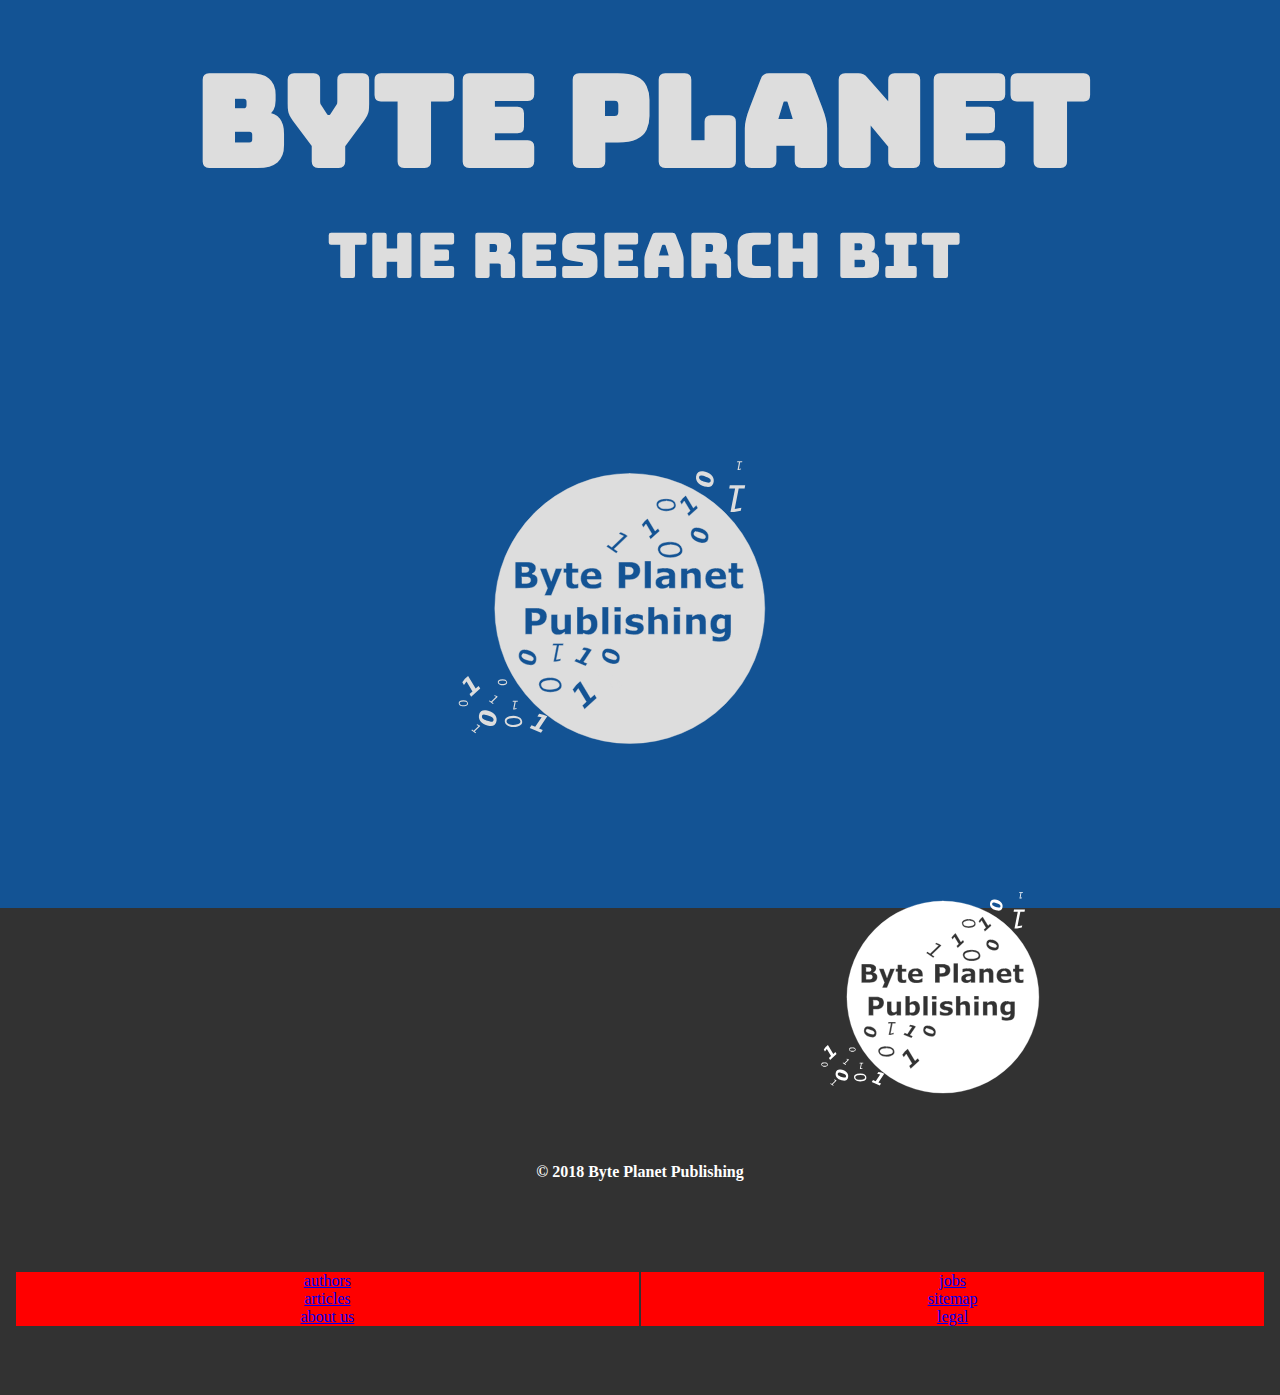
==== index.html @ 70d79924 "update to global site items" ====
<!DOCTYPE html>
<html lang="en-GB" dir="ltr">

<head>

  <meta charset="utf-8">
  <meta name="viewport" content="width=device-width, initial-scale=1">

  <!-- Meta SEO -->
  <meta name="author" content="Oliver Mark Harris">
  <meta name="description" content="[Assignment] Our mission is to produce reliable, trustworthy and informative articles about computer systems and security events. To inform our readers, and to improve internet security as a whole.">
  <meta name="robots" content="none">
  <!-- NOTE: name="robots" content="none" is only set to stop search crawlers from indexing the page, this is because it is apart of my assignment work, making it not appear in search results so it cannot be plagerised. On an actual website this would be set to index or not referenced -->
  <meta name="keywords" content="technology, news, assignment, computer science, computer security, byte planet">

  <!-- Favicon Compatability -->
  <!-- <link rel="shortcut icon" href="icon/favicon.ico">
	<link rel="icon" sizes="16x16 32x32 64x64" href="icon/favicon.ico">
	<link rel="icon" type="image/png" sizes="196x196" href="icon/favicon-192.png">
	<link rel="icon" type="image/png" sizes="160x160" href="icon/favicon-160.png">
	<link rel="icon" type="image/png" sizes="96x96" href="icon/favicon-96.png">
	<link rel="icon" type="image/png" sizes="64x64" href="icon/favicon-64.png">
	<link rel="icon" type="image/png" sizes="32x32" href="icon/favicon-32.png">
	<link rel="icon" type="image/png" sizes="16x16" href="icon/favicon-16.png">
	<link rel="apple-touch-icon" href="icon/favicon-57.png">
	<link rel="apple-touch-icon" sizes="114x114" href="icon/favicon-114.png">
	<link rel="apple-touch-icon" sizes="72x72" href="icon/favicon-72.png">
	<link rel="apple-touch-icon" sizes="144x144" href="icon/favicon-144.png">
	<link rel="apple-touch-icon" sizes="60x60" href="icon/favicon-60.png">
	<link rel="apple-touch-icon" sizes="120x120" href="icon/favicon-120.png">
	<link rel="apple-touch-icon" sizes="76x76" href="icon/favicon-76.png">
	<link rel="apple-touch-icon" sizes="152x152" href="icon/favicon-152.png">
	<link rel="apple-touch-icon" sizes="180x180" href="icon/favicon-180.png">
	<meta name="msapplication-TileColor" content="#FFFFFF">
	<meta name="msapplication-TileImage" content="icon/favicon-144.png">
	<meta name="msapplication-config" content="icon/browserconfig.xml"> -->
  <link rel="shortcut icon" href="icon/icon.png">

  <!-- Page Data -->
  <title>Byte Planet</title>

  <!-- Stylesheets --> <!-- DEBUG: concat into main.css -->
  <!-- <link rel="stylesheet" href="css/main.css"> -->
  <link rel="stylesheet" href="dev/css/default.css">
  <link rel="stylesheet" href="dev/css/noscript.css">
  <link rel="stylesheet" href="dev/css/header.css">
  <link rel="stylesheet" href="dev/css/footer.css">
  <link rel="stylesheet" href="dev/css/wrapper.css">
  <link rel="stylesheet" href="dev/css/splash.css">
  <link rel="stylesheet" href="dev/css/end.css">

  <!-- Javascript -->
  <script src="js/main.js" charset="utf-8"></script>

</head>

<body>
  <header class="header splash" id="hd">

    <span class="txt">
      <h1>Byte Planet</h1>
      <p>the research bit</p>
    </span>

    <!-- Header Logo -->
    <img class="icon" src="icon/iconLight.svg" alt="logo">

    <!-- Navigation Menu -->
    <nav class="navigation hidden" id="menu">
      <ul>
        <li class="navicon hidden" id="navicon"><a href="#">&#8801;</a></li>
        <li class="active"><a href="#">Home</a></li>
        <li><a href="reviews.html">Reviews</a></li>
        <li><a href="glossary.html">Glossary</a></li>
        <li><a href="jobs.html">Jobs</a></li>
        <li><a href="tutorials.html">Tutorials</a></li>
      </ul>
    </nav>

  </header>

  <noscript>
    <details class="noJS info" open>
      <summary>Javascript Disabled: Click Here</summary>
      <!-- when Javascript is disabled, show recommendation to enable it -->
      <span>
        <h3>Javascript Disabled</h3>
        <p>This website uses Javascript for some of its design functionality. It is recommended to leave it enabled, to have a better navigation experience.</p>
        <p>This can be done by either disabling the extension, or within your browsers setting page.</p>
        <p>Close by clicking on "Javascript Disabled" on the bottom-right on the window.</p>
      </span>
    </details>

    <!-- information for screen readers -->
    <b class="hidden">Navigation backup for when javascript is disabled.</b>

    <nav class="noJS navigation">
      <details>
        <summary>&#8801;</summary>
        <!-- when Javascript is disabled,
        default to 2nd navigation design, under/out-off header -->
        <ul>
          <li class="active"><a href="#">Home</a></li>
          <li><a href="reviews.html">Reviews</a></li>
          <li><a href="glossary.html">Glossary</a></li>
          <li><a href="jobs.html">Jobs</a></li>
          <li><a href="tutorials.html">Tutorials</a></li>
        </ul>
      </details>
    </nav>
  </noscript>

  <section class="wrapper">

    <main class="main">

      <article
        class="article"
        id="article"
        data-title="test">
        Lorem ipsum dolor sit amet, consectetur adipisicing elit, sed do eiusmod tempor incididunt ut labore et dolore magna aliqua. Ut enim ad minim veniam, quis nostrud exercitation ullamco laboris nisi ut aliquip ex ea commodo consequat. Duis aute irure dolor in reprehenderit in voluptate velit esse cillum dolore eu fugiat nulla pariatur. Excepteur sint occaecat cupidatat non proident, sunt in culpa qui officia deserunt mollit anim id est laborum.Lorem ipsum dolor sit amet, consectetur adipisicing elit, sed do eiusmod tempor incididunt ut labore et dolore magna aliqua. Ut enim ad minim veniam, quis nostrud exercitation ullamco laboris nisi ut aliquip ex ea commodo consequat. Duis aute irure dolor in reprehenderit in voluptate velit esse cillum dolore eu fugiat nulla pariatur. Excepteur sint occaecat cupidatat non proident, sunt in culpa qui officia deserunt mollit anim id est laborum.Lorem ipsum dolor sit amet, consectetur adipisicing elit, sed do eiusmod tempor incididunt ut labore et dolore magna aliqua. Ut enim ad minim veniam, quis nostrud exercitation ullamco laboris nisi ut aliquip ex ea commodo consequat. Duis aute irure dolor in reprehenderit in voluptate velit esse cillum dolore eu fugiat nulla pariatur. Excepteur sint occaecat cupidatat non proident, sunt in culpa qui officia deserunt mollit anim id est laborum.Lorem ipsum dolor sit amet, consectetur adipisicing elit, sed do eiusmod tempor incididunt ut labore et dolore magna aliqua. Ut enim ad minim veniam, quis nostrud exercitation ullamco laboris nisi ut aliquip ex ea commodo consequat. Duis aute irure dolor in reprehenderit in voluptate velit esse cillum dolore eu fugiat nulla pariatur. Excepteur sint occaecat cupidatat non proident, sunt in culpa qui officia deserunt mollit anim id est laborum.  Lorem ipsum dolor sit amet, consectetur adipisicing elit, sed do eiusmod tempor incididunt ut labore et dolore magna aliqua. Ut enim ad minim veniam, quis nostrud exercitation ullamco laboris nisi ut aliquip ex ea commodo consequat. Duis aute irure dolor in reprehenderit in voluptate velit esse cillum dolore eu fugiat nulla pariatur. Excepteur sint occaecat cupidatat non proident, sunt in culpa qui officia deserunt mollit anim id est laborum.Lorem ipsum dolor sit amet, consectetur adipisicing elit, sed do eiusmod tempor incididunt ut labore et dolore magna aliqua. Ut enim ad minim veniam, quis nostrud exercitation ullamco laboris nisi ut aliquip ex ea commodo consequat. Duis aute irure dolor in reprehenderit in voluptate velit esse cillum dolore eu fugiat nulla pariatur. Excepteur sint occaecat cupidatat non proident, sunt in culpa qui officia deserunt mollit anim id est laborum.Lorem ipsum dolor sit amet, consectetur adipisicing elit, sed do eiusmod tempor incididunt ut labore et dolore magna aliqua. Ut enim ad minim veniam, quis nostrud exercitation ullamco laboris nisi ut aliquip ex ea commodo consequat. Duis aute irure dolor in reprehenderit in voluptate velit esse cillum dolore eu fugiat nulla pariatur. Excepteur sint occaecat cupidatat non proident, sunt in culpa qui officia deserunt mollit anim id est laborum.Lorem ipsum dolor sit amet, consectetur adipisicing elit, sed do eiusmod tempor incididunt ut labore et dolore magna aliqua. Ut enim ad minim veniam, quis nostrud exercitation ullamco laboris nisi ut aliquip ex ea commodo consequat. Duis aute irure dolor in reprehenderit in voluptate velit esse cillum dolore eu fugiat nulla pariatur. Excepteur sint occaecat cupidatat non proident, sunt in culpa qui officia deserunt mollit anim id est laborum.Lorem ipsum dolor sit amet, consectetur adipisicing elit, sed do eiusmod tempor incididunt ut labore et dolore magna aliqua. Ut enim ad minim veniam, quis nostrud exercitation ullamco laboris nisi ut aliquip ex ea commodo consequat. Duis aute irure dolor in reprehenderit in voluptate velit esse cillum dolore eu fugiat nulla pariatur. Excepteur sint occaecat cupidatat non proident, sunt in culpa qui officia deserunt mollit anim id est laborum.Lorem ipsum dolor sit amet, consectetur adipisicing elit, sed do eiusmod tempor incididunt ut labore et dolore magna aliqua. Ut enim ad minim veniam, quis nostrud exercitation ullamco laboris nisi ut aliquip ex ea commodo consequat. Duis aute irure dolor in reprehenderit in voluptate velit esse cillum dolore eu fugiat nulla pariatur. Excepteur sint occaecat cupidatat non proident, sunt in culpa qui officia deserunt mollit anim id est laborum.
        <!-- Lorem ipsum dolor sit amet, consectetur adipisicing elit, sed do eiusmod tempor incididunt ut labore et dolore magna aliqua. Ut enim ad minim veniam, quis nostrud exercitation ullamco laboris nisi ut aliquip ex ea commodo consequat. Duis aute irure dolor in reprehenderit in voluptate velit esse cillum dolore eu fugiat nulla pariatur. Excepteur sint occaecat cupidatat non proident, sunt in culpa qui officia deserunt mollit anim id est laborum.Lorem ipsum dolor sit amet, consectetur adipisicing elit, sed do eiusmod tempor incididunt ut labore et dolore magna aliqua. Ut enim ad minim veniam, quis nostrud exercitation ullamco laboris nisi ut aliquip ex ea commodo consequat. Duis aute irure dolor in reprehenderit in voluptate velit esse cillum dolore eu fugiat nulla pariatur. Excepteur sint occaecat cupidatat non proident, sunt in culpa qui officia deserunt mollit anim id est laborum.Lorem ipsum dolor sit amet, consectetur adipisicing elit, sed do eiusmod tempor incididunt ut labore et dolore magna aliqua. Ut enim ad minim veniam, quis nostrud exercitation ullamco laboris nisi ut aliquip ex ea commodo consequat. Duis aute irure dolor in reprehenderit in voluptate velit esse cillum dolore eu fugiat nulla pariatur. Excepteur sint occaecat cupidatat non proident, sunt in culpa qui officia deserunt mollit anim id est laborum.Lorem ipsum dolor sit amet, consectetur adipisicing elit, sed do eiusmod tempor incididunt ut labore et dolore magna aliqua. Ut enim ad minim veniam, quis nostrud exercitation ullamco laboris nisi ut aliquip ex ea commodo consequat. Duis aute irure dolor in reprehenderit in voluptate velit esse cillum dolore eu fugiat nulla pariatur. Excepteur sint occaecat cupidatat non proident, sunt in culpa qui officia deserunt mollit anim id est laborum.  Lorem ipsum dolor sit amet, consectetur adipisicing elit, sed do eiusmod tempor incididunt ut labore et dolore magna aliqua. Ut enim ad minim veniam, quis nostrud exercitation ullamco laboris nisi ut aliquip ex ea commodo consequat. Duis aute irure dolor in reprehenderit in voluptate velit esse cillum dolore eu fugiat nulla pariatur. Excepteur sint occaecat cupidatat non proident, sunt in culpa qui officia deserunt mollit anim id est laborum.Lorem ipsum dolor sit amet, consectetur adipisicing elit, sed do eiusmod tempor incididunt ut labore et dolore magna aliqua. Ut enim ad minim veniam, quis nostrud exercitation ullamco laboris nisi ut aliquip ex ea commodo consequat. Duis aute irure dolor in reprehenderit in voluptate velit esse cillum dolore eu fugiat nulla pariatur. Excepteur sint occaecat cupidatat non proident, sunt in culpa qui officia deserunt mollit anim id est laborum.Lorem ipsum dolor sit amet, consectetur adipisicing elit, sed do eiusmod tempor incididunt ut labore et dolore magna aliqua. Ut enim ad minim veniam, quis nostrud exercitation ullamco laboris nisi ut aliquip ex ea commodo consequat. Duis aute irure dolor in reprehenderit in voluptate velit esse cillum dolore eu fugiat nulla pariatur. Excepteur sint occaecat cupidatat non proident, sunt in culpa qui officia deserunt mollit anim id est laborum.Lorem ipsum dolor sit amet, consectetur adipisicing elit, sed do eiusmod tempor incididunt ut labore et dolore magna aliqua. Ut enim ad minim veniam, quis nostrud exercitation ullamco laboris nisi ut aliquip ex ea commodo consequat. Duis aute irure dolor in reprehenderit in voluptate velit esse cillum dolore eu fugiat nulla pariatur. Excepteur sint occaecat cupidatat non proident, sunt in culpa qui officia deserunt mollit anim id est laborum.Lorem ipsum dolor sit amet, consectetur adipisicing elit, sed do eiusmod tempor incididunt ut labore et dolore magna aliqua. Ut enim ad minim veniam, quis nostrud exercitation ullamco laboris nisi ut aliquip ex ea commodo consequat. Duis aute irure dolor in reprehenderit in voluptate velit esse cillum dolore eu fugiat nulla pariatur. Excepteur sint occaecat cupidatat non proident, sunt in culpa qui officia deserunt mollit anim id est laborum.Lorem ipsum dolor sit amet, consectetur adipisicing elit, sed do eiusmod tempor incididunt ut labore et dolore magna aliqua. Ut enim ad minim veniam, quis nostrud exercitation ullamco laboris nisi ut aliquip ex ea commodo consequat. Duis aute irure dolor in reprehenderit in voluptate velit esse cillum dolore eu fugiat nulla pariatur. Excepteur sint occaecat cupidatat non proident, sunt in culpa qui officia deserunt mollit anim id est laborum. -->

        <!-- Lorem ipsum dolor sit amet, consectetur adipisicing elit, sed do eiusmod tempor incididunt ut labore et dolore magna aliqua. Ut enim ad minim veniam, quis nostrud exercitation ullamco laboris nisi ut aliquip ex ea commodo consequat. Duis aute irure dolor in reprehenderit in voluptate velit esse cillum dolore eu fugiat nulla pariatur. Excepteur sint occaecat cupidatat non proident, sunt in culpa qui officia deserunt mollit anim id est laborum.Lorem ipsum dolor sit amet, consectetur adipisicing elit, sed do eiusmod tempor incididunt ut labore et dolore magna aliqua. Ut enim ad minim veniam, quis nostrud exercitation ullamco laboris nisi ut aliquip ex ea commodo consequat. Duis aute irure dolor in reprehenderit in voluptate velit esse cillum dolore eu fugiat nulla pariatur. Excepteur sint occaecat cupidatat non proident, sunt in culpa qui officia deserunt mollit anim id est laborum.Lorem ipsum dolor sit amet, consectetur adipisicing elit, sed do eiusmod tempor incididunt ut labore et dolore magna aliqua. Ut enim ad minim veniam, quis nostrud exercitation ullamco laboris nisi ut aliquip ex ea commodo consequat. Duis aute irure dolor in reprehenderit in voluptate velit esse cillum dolore eu fugiat nulla pariatur. Excepteur sint occaecat cupidatat non proident, sunt in culpa qui officia deserunt mollit anim id est laborum.Lorem ipsum dolor sit amet, consectetur adipisicing elit, sed do eiusmod tempor incididunt ut labore et dolore magna aliqua. Ut enim ad minim veniam, quis nostrud exercitation ullamco laboris nisi ut aliquip ex ea commodo consequat. Duis aute irure dolor in reprehenderit in voluptate velit esse cillum dolore eu fugiat nulla pariatur. Excepteur sint occaecat cupidatat non proident, sunt in culpa qui officia deserunt mollit anim id est laborum.  Lorem ipsum dolor sit amet, consectetur adipisicing elit, sed do eiusmod tempor incididunt ut labore et dolore magna aliqua. Ut enim ad minim veniam, quis nostrud exercitation ullamco laboris nisi ut aliquip ex ea commodo consequat. Duis aute irure dolor in reprehenderit in voluptate velit esse cillum dolore eu fugiat nulla pariatur. Excepteur sint occaecat cupidatat non proident, sunt in culpa qui officia deserunt mollit anim id est laborum.Lorem ipsum dolor sit amet, consectetur adipisicing elit, sed do eiusmod tempor incididunt ut labore et dolore magna aliqua. Ut enim ad minim veniam, quis nostrud exercitation ullamco laboris nisi ut aliquip ex ea commodo consequat. Duis aute irure dolor in reprehenderit in voluptate velit esse cillum dolore eu fugiat nulla pariatur. Excepteur sint occaecat cupidatat non proident, sunt in culpa qui officia deserunt mollit anim id est laborum.Lorem ipsum dolor sit amet, consectetur adipisicing elit, sed do eiusmod tempor incididunt ut labore et dolore magna aliqua. Ut enim ad minim veniam, quis nostrud exercitation ullamco laboris nisi ut aliquip ex ea commodo consequat. Duis aute irure dolor in reprehenderit in voluptate velit esse cillum dolore eu fugiat nulla pariatur. Excepteur sint occaecat cupidatat non proident, sunt in culpa qui officia deserunt mollit anim id est laborum.Lorem ipsum dolor sit amet, consectetur adipisicing elit, sed do eiusmod tempor incididunt ut labore et dolore magna aliqua. Ut enim ad minim veniam, quis nostrud exercitation ullamco laboris nisi ut aliquip ex ea commodo consequat. Duis aute irure dolor in reprehenderit in voluptate velit esse cillum dolore eu fugiat nulla pariatur. Excepteur sint occaecat cupidatat non proident, sunt in culpa qui officia deserunt mollit anim id est laborum.Lorem ipsum dolor sit amet, consectetur adipisicing elit, sed do eiusmod tempor incididunt ut labore et dolore magna aliqua. Ut enim ad minim veniam, quis nostrud exercitation ullamco laboris nisi ut aliquip ex ea commodo consequat. Duis aute irure dolor in reprehenderit in voluptate velit esse cillum dolore eu fugiat nulla pariatur. Excepteur sint occaecat cupidatat non proident, sunt in culpa qui officia deserunt mollit anim id est laborum.Lorem ipsum dolor sit amet, consectetur adipisicing elit, sed do eiusmod tempor incididunt ut labore et dolore magna aliqua. Ut enim ad minim veniam, quis nostrud exercitation ullamco laboris nisi ut aliquip ex ea commodo consequat. Duis aute irure dolor in reprehenderit in voluptate velit esse cillum dolore eu fugiat nulla pariatur. Excepteur sint occaecat cupidatat non proident, sunt in culpa qui officia deserunt mollit anim id est laborum. -->

        <!-- Lorem ipsum dolor sit amet, consectetur adipisicing elit, sed do eiusmod tempor incididunt ut labore et dolore magna aliqua. Ut enim ad minim veniam, quis nostrud exercitation ullamco laboris nisi ut aliquip ex ea commodo consequat. Duis aute irure dolor in reprehenderit in voluptate velit esse cillum dolore eu fugiat nulla pariatur. Excepteur sint occaecat cupidatat non proident, sunt in culpa qui officia deserunt mollit anim id est laborum.Lorem ipsum dolor sit amet, consectetur adipisicing elit, sed do eiusmod tempor incididunt ut labore et dolore magna aliqua. Ut enim ad minim veniam, quis nostrud exercitation ullamco laboris nisi ut aliquip ex ea commodo consequat. Duis aute irure dolor in reprehenderit in voluptate velit esse cillum dolore eu fugiat nulla pariatur. Excepteur sint occaecat cupidatat non proident, sunt in culpa qui officia deserunt mollit anim id est laborum.Lorem ipsum dolor sit amet, consectetur adipisicing elit, sed do eiusmod tempor incididunt ut labore et dolore magna aliqua. Ut enim ad minim veniam, quis nostrud exercitation ullamco laboris nisi ut aliquip ex ea commodo consequat. Duis aute irure dolor in reprehenderit in voluptate velit esse cillum dolore eu fugiat nulla pariatur. Excepteur sint occaecat cupidatat non proident, sunt in culpa qui officia deserunt mollit anim id est laborum.Lorem ipsum dolor sit amet, consectetur adipisicing elit, sed do eiusmod tempor incididunt ut labore et dolore magna aliqua. Ut enim ad minim veniam, quis nostrud exercitation ullamco laboris nisi ut aliquip ex ea commodo consequat. Duis aute irure dolor in reprehenderit in voluptate velit esse cillum dolore eu fugiat nulla pariatur. Excepteur sint occaecat cupidatat non proident, sunt in culpa qui officia deserunt mollit anim id est laborum.  Lorem ipsum dolor sit amet, consectetur adipisicing elit, sed do eiusmod tempor incididunt ut labore et dolore magna aliqua. Ut enim ad minim veniam, quis nostrud exercitation ullamco laboris nisi ut aliquip ex ea commodo consequat. Duis aute irure dolor in reprehenderit in voluptate velit esse cillum dolore eu fugiat nulla pariatur. Excepteur sint occaecat cupidatat non proident, sunt in culpa qui officia deserunt mollit anim id est laborum.Lorem ipsum dolor sit amet, consectetur adipisicing elit, sed do eiusmod tempor incididunt ut labore et dolore magna aliqua. Ut enim ad minim veniam, quis nostrud exercitation ullamco laboris nisi ut aliquip ex ea commodo consequat. Duis aute irure dolor in reprehenderit in voluptate velit esse cillum dolore eu fugiat nulla pariatur. Excepteur sint occaecat cupidatat non proident, sunt in culpa qui officia deserunt mollit anim id est laborum.Lorem ipsum dolor sit amet, consectetur adipisicing elit, sed do eiusmod tempor incididunt ut labore et dolore magna aliqua. Ut enim ad minim veniam, quis nostrud exercitation ullamco laboris nisi ut aliquip ex ea commodo consequat. Duis aute irure dolor in reprehenderit in voluptate velit esse cillum dolore eu fugiat nulla pariatur. Excepteur sint occaecat cupidatat non proident, sunt in culpa qui officia deserunt mollit anim id est laborum.Lorem ipsum dolor sit amet, consectetur adipisicing elit, sed do eiusmod tempor incididunt ut labore et dolore magna aliqua. Ut enim ad minim veniam, quis nostrud exercitation ullamco laboris nisi ut aliquip ex ea commodo consequat. Duis aute irure dolor in reprehenderit in voluptate velit esse cillum dolore eu fugiat nulla pariatur. Excepteur sint occaecat cupidatat non proident, sunt in culpa qui officia deserunt mollit anim id est laborum.Lorem ipsum dolor sit amet, consectetur adipisicing elit, sed do eiusmod tempor incididunt ut labore et dolore magna aliqua. Ut enim ad minim veniam, quis nostrud exercitation ullamco laboris nisi ut aliquip ex ea commodo consequat. Duis aute irure dolor in reprehenderit in voluptate velit esse cillum dolore eu fugiat nulla pariatur. Excepteur sint occaecat cupidatat non proident, sunt in culpa qui officia deserunt mollit anim id est laborum.Lorem ipsum dolor sit amet, consectetur adipisicing elit, sed do eiusmod tempor incididunt ut labore et dolore magna aliqua. Ut enim ad minim veniam, quis nostrud exercitation ullamco laboris nisi ut aliquip ex ea commodo consequat. Duis aute irure dolor in reprehenderit in voluptate velit esse cillum dolore eu fugiat nulla pariatur. Excepteur sint occaecat cupidatat non proident, sunt in culpa qui officia deserunt mollit anim id est laborum. -->

      </article>

    </main>

    <!-- Website footer section -->
    <footer class="footer" id="bottom">
      <!-- IDs are used as a page bookmark, which helps with easier navigation of the websites page -->
      <h1 class="title">Byte Planet</h1>

      <section class="contents">
        <h2>Our Mission</h2>

        <p>Our mission is to produce reliable, trustworthy and informative articles about computer systems and security events. To inform our readers, and to improve internet security as a whole.</p>
      </section>

      <b class="copyright"> <span class="symbol">&copy;</span> 2018 Byte Planet Publishing </b>

      <!-- <img class="icon" src="https://dummyimage.com/100x100/cccccc/000.jpg&text=Logo" alt="logo"> -->
      <img class="icon" src="icon/iconDark.svg" alt="logo">

      <ul class="links left">
        <li> <a href="index.html#authors">authors</a> </li>
        <li> <a href="tutorials.html">articles</a> </li>
        <li> <a href="about.html">about us</a> </li>
      </ul>

      <ul class="links right">
        <li> <a href="about.html#placements">jobs</a> </li>
        <li> <a href="sitemap.xml">sitemap</a> </li>
        <li> <a href="about.html#legal">legal</a> </li>
      </ul>

    </footer>

  </section>

</body>

</html>
---- css/main.css ----
/* Google Font Imports */
@import url('https://fonts.googleapis.com/css?family=Pacifico');
/* Header Text | style: handwriting */

/* Zeroing Elements | Defaults */
* {
  padding: 0;
  margin: 0;
}

/*.article::first-letter {
  color: #135394;
  font-size: 3em;
  text-transform: uppercase;
  font-family: 'Pacifico', cursive;
}*/

.header {
  background: #135394;
  color: #ddd;

  height: 15vh;
  width: 100vw;

  font-family: 'Pacifico', cursive;
  font-size: 3vh;

  /* position: absolute; */
  top: 0;
}


.main {
  grid-area: main;
  //display: flex;
}

.footer {
  grid-area: footer;
  background: #323232;
}

.wrapper {
  width: 100%;
  display: grid;
  grid-template-rows: 25px 1fr 250px;
  grid-template-columns: minmax(0, 150px) minmax(250px, 1fr) minmax(0, 150px);
  grid-template-areas:
    ". . ."
    ". main ."
    "footer footer footer";
  grid-gap: 25px;
}

/* splash screen */
.splash {
  height: 100vh;
  font-size: 9vmin;
}

.hidden {
  display: none;
}
---- dev/css/default.css ----
/* @import url('https://fonts.googleapis.com/css?family=Pacifico'); */
/* @import url('https://fonts.googleapis.com/css?family=Dr+Sugiyama'); */
/* @import url('https://fonts.googleapis.com/css?family=Sofia'); */
/* @import url('https://fonts.googleapis.com/css?family=Plaster'); */
/* @import url('https://fonts.googleapis.com/css?family=Diplomata+SC'); */

/* |||||||||||||||||||||||||||||||||||||||||||||||||||||||||||||||||||||||||| */
/* ||||| P R E  L O A D ||||||||||||||||||||||||||||||||||||||||||||||||||||| */
/* |||||||||||||||||||||||||||||||||||||||||||||||||||||||||||||||||||||||||| */

/*
  CSS which runs first.
*/

/* <~ Google Font Imports ~> */

/* Header Text | style: handwriting */
@import url('https://fonts.googleapis.com/css?family=Bungee');


/* <~ Zeroing Elements | Defaults ~> */
* {
  padding: 0;
  margin: 0;
}
---- dev/css/noscript.css ----
/* |||||||||||||||||||||||||||||||||||||||||||||||||||||||||||||||||||||||||| */
/* ||||| J A V A S C R I P T  D I S A B L E D ||||||||||||||||||||||||||||||| */
/* |||||||||||||||||||||||||||||||||||||||||||||||||||||||||||||||||||||||||| */

/*
  This sections CSS only runs when the user has disabled Javascript within their browser.
*/

.noJS.info > span, .noJS.info > summary {
  z-index: 999;
  position: fixed;
  user-select: none;
}

.noJS.info summary::-webkit-details-marker {
 display:none;
}

.noJS.info > summary {
  bottom: 0;
  right: 0;

  color: red;
  background: rgba(200,200,200,0.5);

  padding: 0.1rem 1rem;

  list-style-type: none;
}

.noJS.info > span {
  top: 10%;
  left: calc(25% - (15px + 0.5rem));

  width: calc(100% / 2);
  min-height: calc(100% / 3);
  max-height: 70%;

  overflow-y: auto;

  padding: 15px;
  border-style: solid;
  border-width: 1rem;

  background: white;
  border-color: rgb(200, 200, 200);

  text-align: center;
}

.noJS.info > span > h3 {
  color: red;
}
---- dev/css/header.css ----
/* |||||||||||||||||||||||||||||||||||||||||||||||||||||||||||||||||||||||||| */
/* ||||| P A G E  H E A D E R ||||||||||||||||||||||||||||||||||||||||||||||| */
/* |||||||||||||||||||||||||||||||||||||||||||||||||||||||||||||||||||||||||| */

.header {
  background: #135394;
  color: #ddd;

  height: 15vh;
  width: 100%;

  /* font-family: 'Plaster', cursive; */
  /* font-family: 'Diplomata SC', cursive; */
  /* font-family: 'Bungee', cursive; */


  /* font-size: 2vh; */
  padding: 0.25rem;

  top: 0;
  user-select: none;
}

.navigation {
  user-select: none;
}

.header > span.txt {
  float: left;
  text-align: center;
  font-size: 2vh;
  line-height: calc(2vh + 15px);
  font-family: 'Bungee', cursive;
  position: relative;
  top: calc((15vh / 2) - (2 * (2vh +15px)));
}

.header > img.icon {
  height: 15vh;
  width: 15vh;
  margin: 0 0.25rem;
}

.main {
  /* to reference with grid in wrapper */
  grid-area: main;

  /* display using 1D array of data */
  display: flex;
}
---- dev/css/footer.css ----
/* |||||||||||||||||||||||||||||||||||||||||||||||||||||||||||||||||||||||||| */
/* ||||| P A G E  F O O T E R ||||||||||||||||||||||||||||||||||||||||||||||| */
/* |||||||||||||||||||||||||||||||||||||||||||||||||||||||||||||||||||||||||| */

.footer > .contents {
  grid-area: footcontents;
  text-align: center;
}

.footer > h1.title {
  grid-area: foottitle;
  font-family: 'Bungee', cursive;
  color: #ddd;
}

.footer > img.icon {
  grid-area: footlogo;
  filter: invert(100%);
  display: block;
  margin: auto;
  align: center;
  width: 25vw;
}

.footer > .links {
  text-align: center;
  list-style: none;
}

.footer > .links > li {
  background: red;
}

.footer > .links.left {
  grid-area: footleft;
}

.footer > .links.right {
  grid-area: footright;
}

.footer > b.copyright {
  grid-area: footnotice;
}

.footer {
  /* to reference with grid in wrapper */
  grid-area: footer;

  user-select: none;
  text-align: center;

  min-height: 250px;
  padding: 1rem;

  background: #323232;
  color: #fff;

  display: grid;
  grid-template-rows: 0.5fr 1fr 3fr 1fr 1fr;
  grid-template-columns: repeat(2, 1fr);
  grid-template-areas:
  "foottitle foottitle"
  ". ."
  "footcontents footlogo"
  "footnotice footnotice"
  "footleft footright";
  grid-gap: 0.15rem;
}
---- dev/css/wrapper.css ----
/* |||||||||||||||||||||||||||||||||||||||||||||||||||||||||||||||||||||||||| */
/* ||||| P A G E  W R A P P E R ||||||||||||||||||||||||||||||||||||||||||||| */
/* |||||||||||||||||||||||||||||||||||||||||||||||||||||||||||||||||||||||||| */

.wrapper {

  /* minimal height for header to update */
  min-height: calc(100vh + 11px);

  /* constrains entire window */
  width: 100%;

  /* display using 2D array of data */
  display: grid;
  grid-template-rows: calc(15vh + 25px) 1fr auto;
  grid-template-columns: minmax(0, 2rem) minmax(250px, 1fr) minmax(0, 2rem);
  grid-template-areas:
    ". . ."
    ". main ."
    "footer footer footer";
  grid-gap: 25px;
}
---- dev/css/splash.css ----
.splash {
  /* float: none; */
  height: 100vh;
  width: 100%;
  display: grid;
  grid-template-columns: auto;
  grid-template-rows: auto;
  grid-template-areas:
  ".      .      ."
  ". splashTitle ."
  ". splashIcon  ."
  ".      .      .";
  grid-gap: 1rem;
}

.splash > span.txt {
  grid-area: splashTitle;
  font-size: 7vmin;
  line-height: calc(15vmin);
  text-align: center;
}

.splash > span.txt > * {
  margin: 0;
  padding: 0;
  width: auto;
}

.splash > img.icon {
  grid-area: splashIcon;
  display: block;
  margin: auto;
  align: center;
  height: 50vmin;
  width: 50vmin;
}
---- dev/css/end.css ----
.hidden {
  display: none;
}
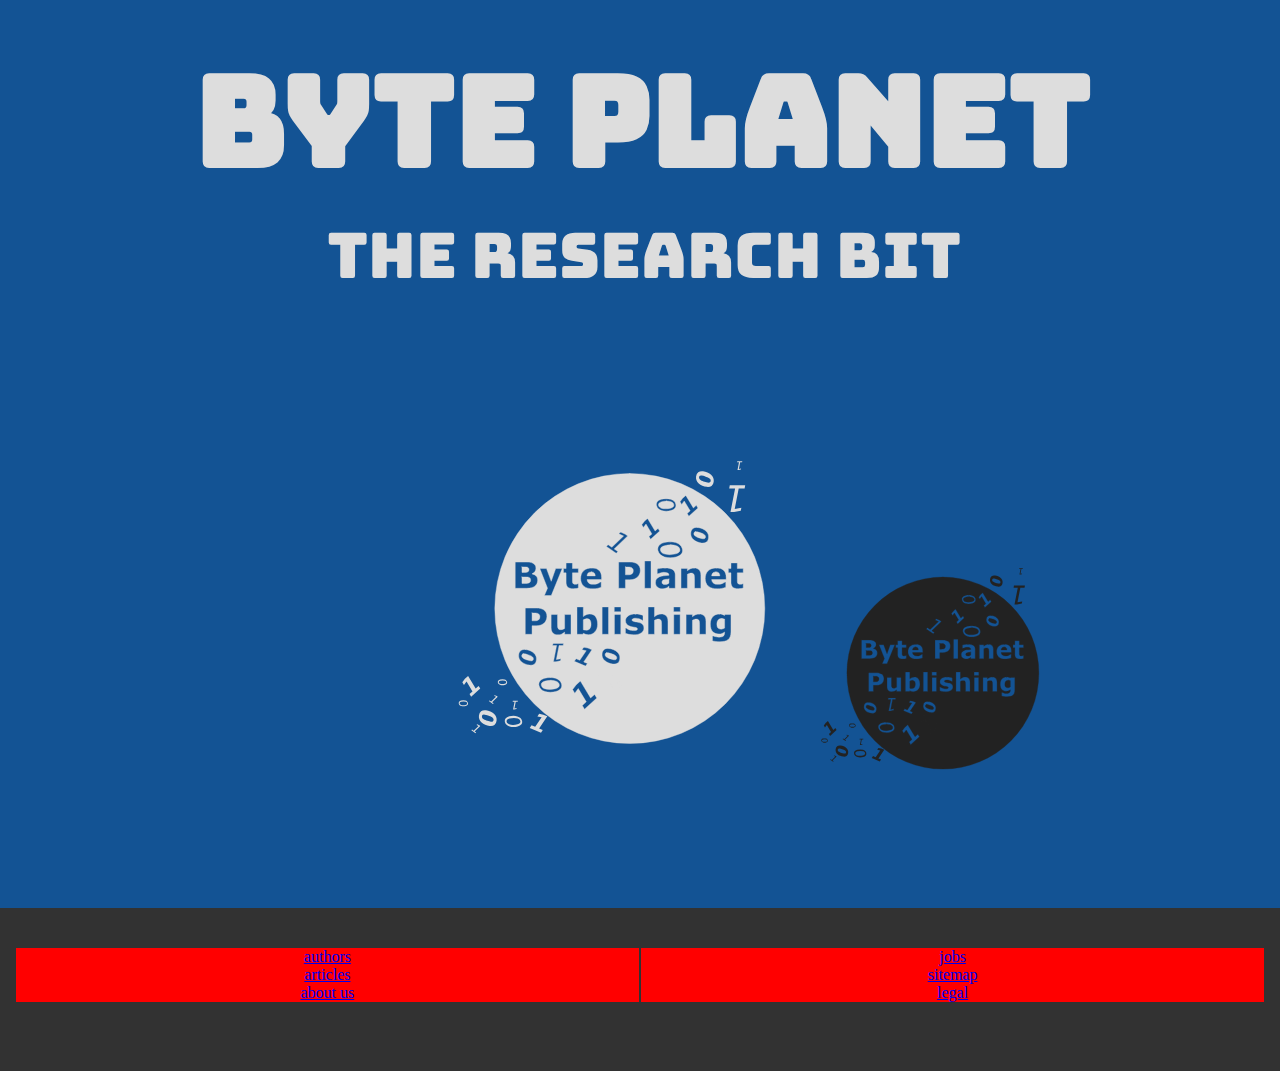
==== commit 30ed6c62: "css to alter how bookmark links (#example) are displayed" ====
--- a/index.html
+++ b/index.html
@@ -14,27 +14,21 @@
   <meta name="keywords" content="technology, news, assignment, computer science, computer security, byte planet">
 
   <!-- Favicon Compatability -->
-  <!-- <link rel="shortcut icon" href="icon/favicon.ico">
-	<link rel="icon" sizes="16x16 32x32 64x64" href="icon/favicon.ico">
-	<link rel="icon" type="image/png" sizes="196x196" href="icon/favicon-192.png">
-	<link rel="icon" type="image/png" sizes="160x160" href="icon/favicon-160.png">
-	<link rel="icon" type="image/png" sizes="96x96" href="icon/favicon-96.png">
-	<link rel="icon" type="image/png" sizes="64x64" href="icon/favicon-64.png">
-	<link rel="icon" type="image/png" sizes="32x32" href="icon/favicon-32.png">
-	<link rel="icon" type="image/png" sizes="16x16" href="icon/favicon-16.png">
-	<link rel="apple-touch-icon" href="icon/favicon-57.png">
-	<link rel="apple-touch-icon" sizes="114x114" href="icon/favicon-114.png">
-	<link rel="apple-touch-icon" sizes="72x72" href="icon/favicon-72.png">
-	<link rel="apple-touch-icon" sizes="144x144" href="icon/favicon-144.png">
-	<link rel="apple-touch-icon" sizes="60x60" href="icon/favicon-60.png">
-	<link rel="apple-touch-icon" sizes="120x120" href="icon/favicon-120.png">
-	<link rel="apple-touch-icon" sizes="76x76" href="icon/favicon-76.png">
-	<link rel="apple-touch-icon" sizes="152x152" href="icon/favicon-152.png">
-	<link rel="apple-touch-icon" sizes="180x180" href="icon/favicon-180.png">
-	<meta name="msapplication-TileColor" content="#FFFFFF">
-	<meta name="msapplication-TileImage" content="icon/favicon-144.png">
-	<meta name="msapplication-config" content="icon/browserconfig.xml"> -->
-  <link rel="shortcut icon" href="icon/icon.png">
+  <link rel="apple-touch-icon" sizes="180x180" href="icon/apple-touch-icon.png">
+  <link rel="icon" type="image/png" sizes="32x32" href="icon/favicon-32x32.png">
+  <link rel="icon" type="image/png" sizes="16x16" href="icon/favicon-16x16.png">
+  <link rel="manifest" href="icon/site.webmanifest">
+  <link rel="mask-icon" href="icon/safari-pinned-tab.svg" color="#135394">
+  <link rel="shortcut icon" href="icon/favicon.ico">
+  <meta name="apple-mobile-web-app-title" content="Byte Planet">
+  <meta name="application-name" content="Byte Planet">
+  <meta name="msapplication-TileColor" content="#2d89ef">
+  <meta name="msapplication-config" content="icon/browserconfig.xml">
+  <meta name="theme-color" content="#135394">
+
+  <!--
+    Changes the favicon based on which device the user visits the website with
+  -->
 
   <!-- Page Data -->
   <title>Byte Planet</title>
@@ -70,10 +64,10 @@
       <ul>
         <li class="navicon hidden" id="navicon"><a href="#">&#8801;</a></li>
         <li class="active"><a href="#">Home</a></li>
+        <li><a href="tutorials.html">Tutorials</a></li>
+        <li><a href="jobs.html">Jobs</a></li>
         <li><a href="reviews.html">Reviews</a></li>
         <li><a href="glossary.html">Glossary</a></li>
-        <li><a href="jobs.html">Jobs</a></li>
-        <li><a href="tutorials.html">Tutorials</a></li>
       </ul>
     </nav>
 
@@ -101,31 +95,59 @@
         default to 2nd navigation design, under/out-off header -->
         <ul>
           <li class="active"><a href="#">Home</a></li>
+          <li><a href="tutorials.html">Tutorials</a></li>
+          <li><a href="jobs.html">Jobs</a></li>
           <li><a href="reviews.html">Reviews</a></li>
           <li><a href="glossary.html">Glossary</a></li>
-          <li><a href="jobs.html">Jobs</a></li>
-          <li><a href="tutorials.html">Tutorials</a></li>
         </ul>
       </details>
     </nav>
   </noscript>
 
+  <!-- Main content separator / wrapper section -->
   <section class="wrapper">
 
     <main class="main">
 
-      <article
-        class="article"
-        id="article"
-        data-title="test">
-        Lorem ipsum dolor sit amet, consectetur adipisicing elit, sed do eiusmod tempor incididunt ut labore et dolore magna aliqua. Ut enim ad minim veniam, quis nostrud exercitation ullamco laboris nisi ut aliquip ex ea commodo consequat. Duis aute irure dolor in reprehenderit in voluptate velit esse cillum dolore eu fugiat nulla pariatur. Excepteur sint occaecat cupidatat non proident, sunt in culpa qui officia deserunt mollit anim id est laborum.Lorem ipsum dolor sit amet, consectetur adipisicing elit, sed do eiusmod tempor incididunt ut labore et dolore magna aliqua. Ut enim ad minim veniam, quis nostrud exercitation ullamco laboris nisi ut aliquip ex ea commodo consequat. Duis aute irure dolor in reprehenderit in voluptate velit esse cillum dolore eu fugiat nulla pariatur. Excepteur sint occaecat cupidatat non proident, sunt in culpa qui officia deserunt mollit anim id est laborum.Lorem ipsum dolor sit amet, consectetur adipisicing elit, sed do eiusmod tempor incididunt ut labore et dolore magna aliqua. Ut enim ad minim veniam, quis nostrud exercitation ullamco laboris nisi ut aliquip ex ea commodo consequat. Duis aute irure dolor in reprehenderit in voluptate velit esse cillum dolore eu fugiat nulla pariatur. Excepteur sint occaecat cupidatat non proident, sunt in culpa qui officia deserunt mollit anim id est laborum.Lorem ipsum dolor sit amet, consectetur adipisicing elit, sed do eiusmod tempor incididunt ut labore et dolore magna aliqua. Ut enim ad minim veniam, quis nostrud exercitation ullamco laboris nisi ut aliquip ex ea commodo consequat. Duis aute irure dolor in reprehenderit in voluptate velit esse cillum dolore eu fugiat nulla pariatur. Excepteur sint occaecat cupidatat non proident, sunt in culpa qui officia deserunt mollit anim id est laborum.  Lorem ipsum dolor sit amet, consectetur adipisicing elit, sed do eiusmod tempor incididunt ut labore et dolore magna aliqua. Ut enim ad minim veniam, quis nostrud exercitation ullamco laboris nisi ut aliquip ex ea commodo consequat. Duis aute irure dolor in reprehenderit in voluptate velit esse cillum dolore eu fugiat nulla pariatur. Excepteur sint occaecat cupidatat non proident, sunt in culpa qui officia deserunt mollit anim id est laborum.Lorem ipsum dolor sit amet, consectetur adipisicing elit, sed do eiusmod tempor incididunt ut labore et dolore magna aliqua. Ut enim ad minim veniam, quis nostrud exercitation ullamco laboris nisi ut aliquip ex ea commodo consequat. Duis aute irure dolor in reprehenderit in voluptate velit esse cillum dolore eu fugiat nulla pariatur. Excepteur sint occaecat cupidatat non proident, sunt in culpa qui officia deserunt mollit anim id est laborum.Lorem ipsum dolor sit amet, consectetur adipisicing elit, sed do eiusmod tempor incididunt ut labore et dolore magna aliqua. Ut enim ad minim veniam, quis nostrud exercitation ullamco laboris nisi ut aliquip ex ea commodo consequat. Duis aute irure dolor in reprehenderit in voluptate velit esse cillum dolore eu fugiat nulla pariatur. Excepteur sint occaecat cupidatat non proident, sunt in culpa qui officia deserunt mollit anim id est laborum.Lorem ipsum dolor sit amet, consectetur adipisicing elit, sed do eiusmod tempor incididunt ut labore et dolore magna aliqua. Ut enim ad minim veniam, quis nostrud exercitation ullamco laboris nisi ut aliquip ex ea commodo consequat. Duis aute irure dolor in reprehenderit in voluptate velit esse cillum dolore eu fugiat nulla pariatur. Excepteur sint occaecat cupidatat non proident, sunt in culpa qui officia deserunt mollit anim id est laborum.Lorem ipsum dolor sit amet, consectetur adipisicing elit, sed do eiusmod tempor incididunt ut labore et dolore magna aliqua. Ut enim ad minim veniam, quis nostrud exercitation ullamco laboris nisi ut aliquip ex ea commodo consequat. Duis aute irure dolor in reprehenderit in voluptate velit esse cillum dolore eu fugiat nulla pariatur. Excepteur sint occaecat cupidatat non proident, sunt in culpa qui officia deserunt mollit anim id est laborum.Lorem ipsum dolor sit amet, consectetur adipisicing elit, sed do eiusmod tempor incididunt ut labore et dolore magna aliqua. Ut enim ad minim veniam, quis nostrud exercitation ullamco laboris nisi ut aliquip ex ea commodo consequat. Duis aute irure dolor in reprehenderit in voluptate velit esse cillum dolore eu fugiat nulla pariatur. Excepteur sint occaecat cupidatat non proident, sunt in culpa qui officia deserunt mollit anim id est laborum.
-        <!-- Lorem ipsum dolor sit amet, consectetur adipisicing elit, sed do eiusmod tempor incididunt ut labore et dolore magna aliqua. Ut enim ad minim veniam, quis nostrud exercitation ullamco laboris nisi ut aliquip ex ea commodo consequat. Duis aute irure dolor in reprehenderit in voluptate velit esse cillum dolore eu fugiat nulla pariatur. Excepteur sint occaecat cupidatat non proident, sunt in culpa qui officia deserunt mollit anim id est laborum.Lorem ipsum dolor sit amet, consectetur adipisicing elit, sed do eiusmod tempor incididunt ut labore et dolore magna aliqua. Ut enim ad minim veniam, quis nostrud exercitation ullamco laboris nisi ut aliquip ex ea commodo consequat. Duis aute irure dolor in reprehenderit in voluptate velit esse cillum dolore eu fugiat nulla pariatur. Excepteur sint occaecat cupidatat non proident, sunt in culpa qui officia deserunt mollit anim id est laborum.Lorem ipsum dolor sit amet, consectetur adipisicing elit, sed do eiusmod tempor incididunt ut labore et dolore magna aliqua. Ut enim ad minim veniam, quis nostrud exercitation ullamco laboris nisi ut aliquip ex ea commodo consequat. Duis aute irure dolor in reprehenderit in voluptate velit esse cillum dolore eu fugiat nulla pariatur. Excepteur sint occaecat cupidatat non proident, sunt in culpa qui officia deserunt mollit anim id est laborum.Lorem ipsum dolor sit amet, consectetur adipisicing elit, sed do eiusmod tempor incididunt ut labore et dolore magna aliqua. Ut enim ad minim veniam, quis nostrud exercitation ullamco laboris nisi ut aliquip ex ea commodo consequat. Duis aute irure dolor in reprehenderit in voluptate velit esse cillum dolore eu fugiat nulla pariatur. Excepteur sint occaecat cupidatat non proident, sunt in culpa qui officia deserunt mollit anim id est laborum.  Lorem ipsum dolor sit amet, consectetur adipisicing elit, sed do eiusmod tempor incididunt ut labore et dolore magna aliqua. Ut enim ad minim veniam, quis nostrud exercitation ullamco laboris nisi ut aliquip ex ea commodo consequat. Duis aute irure dolor in reprehenderit in voluptate velit esse cillum dolore eu fugiat nulla pariatur. Excepteur sint occaecat cupidatat non proident, sunt in culpa qui officia deserunt mollit anim id est laborum.Lorem ipsum dolor sit amet, consectetur adipisicing elit, sed do eiusmod tempor incididunt ut labore et dolore magna aliqua. Ut enim ad minim veniam, quis nostrud exercitation ullamco laboris nisi ut aliquip ex ea commodo consequat. Duis aute irure dolor in reprehenderit in voluptate velit esse cillum dolore eu fugiat nulla pariatur. Excepteur sint occaecat cupidatat non proident, sunt in culpa qui officia deserunt mollit anim id est laborum.Lorem ipsum dolor sit amet, consectetur adipisicing elit, sed do eiusmod tempor incididunt ut labore et dolore magna aliqua. Ut enim ad minim veniam, quis nostrud exercitation ullamco laboris nisi ut aliquip ex ea commodo consequat. Duis aute irure dolor in reprehenderit in voluptate velit esse cillum dolore eu fugiat nulla pariatur. Excepteur sint occaecat cupidatat non proident, sunt in culpa qui officia deserunt mollit anim id est laborum.Lorem ipsum dolor sit amet, consectetur adipisicing elit, sed do eiusmod tempor incididunt ut labore et dolore magna aliqua. Ut enim ad minim veniam, quis nostrud exercitation ullamco laboris nisi ut aliquip ex ea commodo consequat. Duis aute irure dolor in reprehenderit in voluptate velit esse cillum dolore eu fugiat nulla pariatur. Excepteur sint occaecat cupidatat non proident, sunt in culpa qui officia deserunt mollit anim id est laborum.Lorem ipsum dolor sit amet, consectetur adipisicing elit, sed do eiusmod tempor incididunt ut labore et dolore magna aliqua. Ut enim ad minim veniam, quis nostrud exercitation ullamco laboris nisi ut aliquip ex ea commodo consequat. Duis aute irure dolor in reprehenderit in voluptate velit esse cillum dolore eu fugiat nulla pariatur. Excepteur sint occaecat cupidatat non proident, sunt in culpa qui officia deserunt mollit anim id est laborum.Lorem ipsum dolor sit amet, consectetur adipisicing elit, sed do eiusmod tempor incididunt ut labore et dolore magna aliqua. Ut enim ad minim veniam, quis nostrud exercitation ullamco laboris nisi ut aliquip ex ea commodo consequat. Duis aute irure dolor in reprehenderit in voluptate velit esse cillum dolore eu fugiat nulla pariatur. Excepteur sint occaecat cupidatat non proident, sunt in culpa qui officia deserunt mollit anim id est laborum. -->
+      <section class="about marker" id="about">
 
-        <!-- Lorem ipsum dolor sit amet, consectetur adipisicing elit, sed do eiusmod tempor incididunt ut labore et dolore magna aliqua. Ut enim ad minim veniam, quis nostrud exercitation ullamco laboris nisi ut aliquip ex ea commodo consequat. Duis aute irure dolor in reprehenderit in voluptate velit esse cillum dolore eu fugiat nulla pariatur. Excepteur sint occaecat cupidatat non proident, sunt in culpa qui officia deserunt mollit anim id est laborum.Lorem ipsum dolor sit amet, consectetur adipisicing elit, sed do eiusmod tempor incididunt ut labore et dolore magna aliqua. Ut enim ad minim veniam, quis nostrud exercitation ullamco laboris nisi ut aliquip ex ea commodo consequat. Duis aute irure dolor in reprehenderit in voluptate velit esse cillum dolore eu fugiat nulla pariatur. Excepteur sint occaecat cupidatat non proident, sunt in culpa qui officia deserunt mollit anim id est laborum.Lorem ipsum dolor sit amet, consectetur adipisicing elit, sed do eiusmod tempor incididunt ut labore et dolore magna aliqua. Ut enim ad minim veniam, quis nostrud exercitation ullamco laboris nisi ut aliquip ex ea commodo consequat. Duis aute irure dolor in reprehenderit in voluptate velit esse cillum dolore eu fugiat nulla pariatur. Excepteur sint occaecat cupidatat non proident, sunt in culpa qui officia deserunt mollit anim id est laborum.Lorem ipsum dolor sit amet, consectetur adipisicing elit, sed do eiusmod tempor incididunt ut labore et dolore magna aliqua. Ut enim ad minim veniam, quis nostrud exercitation ullamco laboris nisi ut aliquip ex ea commodo consequat. Duis aute irure dolor in reprehenderit in voluptate velit esse cillum dolore eu fugiat nulla pariatur. Excepteur sint occaecat cupidatat non proident, sunt in culpa qui officia deserunt mollit anim id est laborum.  Lorem ipsum dolor sit amet, consectetur adipisicing elit, sed do eiusmod tempor incididunt ut labore et dolore magna aliqua. Ut enim ad minim veniam, quis nostrud exercitation ullamco laboris nisi ut aliquip ex ea commodo consequat. Duis aute irure dolor in reprehenderit in voluptate velit esse cillum dolore eu fugiat nulla pariatur. Excepteur sint occaecat cupidatat non proident, sunt in culpa qui officia deserunt mollit anim id est laborum.Lorem ipsum dolor sit amet, consectetur adipisicing elit, sed do eiusmod tempor incididunt ut labore et dolore magna aliqua. Ut enim ad minim veniam, quis nostrud exercitation ullamco laboris nisi ut aliquip ex ea commodo consequat. Duis aute irure dolor in reprehenderit in voluptate velit esse cillum dolore eu fugiat nulla pariatur. Excepteur sint occaecat cupidatat non proident, sunt in culpa qui officia deserunt mollit anim id est laborum.Lorem ipsum dolor sit amet, consectetur adipisicing elit, sed do eiusmod tempor incididunt ut labore et dolore magna aliqua. Ut enim ad minim veniam, quis nostrud exercitation ullamco laboris nisi ut aliquip ex ea commodo consequat. Duis aute irure dolor in reprehenderit in voluptate velit esse cillum dolore eu fugiat nulla pariatur. Excepteur sint occaecat cupidatat non proident, sunt in culpa qui officia deserunt mollit anim id est laborum.Lorem ipsum dolor sit amet, consectetur adipisicing elit, sed do eiusmod tempor incididunt ut labore et dolore magna aliqua. Ut enim ad minim veniam, quis nostrud exercitation ullamco laboris nisi ut aliquip ex ea commodo consequat. Duis aute irure dolor in reprehenderit in voluptate velit esse cillum dolore eu fugiat nulla pariatur. Excepteur sint occaecat cupidatat non proident, sunt in culpa qui officia deserunt mollit anim id est laborum.Lorem ipsum dolor sit amet, consectetur adipisicing elit, sed do eiusmod tempor incididunt ut labore et dolore magna aliqua. Ut enim ad minim veniam, quis nostrud exercitation ullamco laboris nisi ut aliquip ex ea commodo consequat. Duis aute irure dolor in reprehenderit in voluptate velit esse cillum dolore eu fugiat nulla pariatur. Excepteur sint occaecat cupidatat non proident, sunt in culpa qui officia deserunt mollit anim id est laborum.Lorem ipsum dolor sit amet, consectetur adipisicing elit, sed do eiusmod tempor incididunt ut labore et dolore magna aliqua. Ut enim ad minim veniam, quis nostrud exercitation ullamco laboris nisi ut aliquip ex ea commodo consequat. Duis aute irure dolor in reprehenderit in voluptate velit esse cillum dolore eu fugiat nulla pariatur. Excepteur sint occaecat cupidatat non proident, sunt in culpa qui officia deserunt mollit anim id est laborum. -->
+        <section class="desc">
 
-        <!-- Lorem ipsum dolor sit amet, consectetur adipisicing elit, sed do eiusmod tempor incididunt ut labore et dolore magna aliqua. Ut enim ad minim veniam, quis nostrud exercitation ullamco laboris nisi ut aliquip ex ea commodo consequat. Duis aute irure dolor in reprehenderit in voluptate velit esse cillum dolore eu fugiat nulla pariatur. Excepteur sint occaecat cupidatat non proident, sunt in culpa qui officia deserunt mollit anim id est laborum.Lorem ipsum dolor sit amet, consectetur adipisicing elit, sed do eiusmod tempor incididunt ut labore et dolore magna aliqua. Ut enim ad minim veniam, quis nostrud exercitation ullamco laboris nisi ut aliquip ex ea commodo consequat. Duis aute irure dolor in reprehenderit in voluptate velit esse cillum dolore eu fugiat nulla pariatur. Excepteur sint occaecat cupidatat non proident, sunt in culpa qui officia deserunt mollit anim id est laborum.Lorem ipsum dolor sit amet, consectetur adipisicing elit, sed do eiusmod tempor incididunt ut labore et dolore magna aliqua. Ut enim ad minim veniam, quis nostrud exercitation ullamco laboris nisi ut aliquip ex ea commodo consequat. Duis aute irure dolor in reprehenderit in voluptate velit esse cillum dolore eu fugiat nulla pariatur. Excepteur sint occaecat cupidatat non proident, sunt in culpa qui officia deserunt mollit anim id est laborum.Lorem ipsum dolor sit amet, consectetur adipisicing elit, sed do eiusmod tempor incididunt ut labore et dolore magna aliqua. Ut enim ad minim veniam, quis nostrud exercitation ullamco laboris nisi ut aliquip ex ea commodo consequat. Duis aute irure dolor in reprehenderit in voluptate velit esse cillum dolore eu fugiat nulla pariatur. Excepteur sint occaecat cupidatat non proident, sunt in culpa qui officia deserunt mollit anim id est laborum.  Lorem ipsum dolor sit amet, consectetur adipisicing elit, sed do eiusmod tempor incididunt ut labore et dolore magna aliqua. Ut enim ad minim veniam, quis nostrud exercitation ullamco laboris nisi ut aliquip ex ea commodo consequat. Duis aute irure dolor in reprehenderit in voluptate velit esse cillum dolore eu fugiat nulla pariatur. Excepteur sint occaecat cupidatat non proident, sunt in culpa qui officia deserunt mollit anim id est laborum.Lorem ipsum dolor sit amet, consectetur adipisicing elit, sed do eiusmod tempor incididunt ut labore et dolore magna aliqua. Ut enim ad minim veniam, quis nostrud exercitation ullamco laboris nisi ut aliquip ex ea commodo consequat. Duis aute irure dolor in reprehenderit in voluptate velit esse cillum dolore eu fugiat nulla pariatur. Excepteur sint occaecat cupidatat non proident, sunt in culpa qui officia deserunt mollit anim id est laborum.Lorem ipsum dolor sit amet, consectetur adipisicing elit, sed do eiusmod tempor incididunt ut labore et dolore magna aliqua. Ut enim ad minim veniam, quis nostrud exercitation ullamco laboris nisi ut aliquip ex ea commodo consequat. Duis aute irure dolor in reprehenderit in voluptate velit esse cillum dolore eu fugiat nulla pariatur. Excepteur sint occaecat cupidatat non proident, sunt in culpa qui officia deserunt mollit anim id est laborum.Lorem ipsum dolor sit amet, consectetur adipisicing elit, sed do eiusmod tempor incididunt ut labore et dolore magna aliqua. Ut enim ad minim veniam, quis nostrud exercitation ullamco laboris nisi ut aliquip ex ea commodo consequat. Duis aute irure dolor in reprehenderit in voluptate velit esse cillum dolore eu fugiat nulla pariatur. Excepteur sint occaecat cupidatat non proident, sunt in culpa qui officia deserunt mollit anim id est laborum.Lorem ipsum dolor sit amet, consectetur adipisicing elit, sed do eiusmod tempor incididunt ut labore et dolore magna aliqua. Ut enim ad minim veniam, quis nostrud exercitation ullamco laboris nisi ut aliquip ex ea commodo consequat. Duis aute irure dolor in reprehenderit in voluptate velit esse cillum dolore eu fugiat nulla pariatur. Excepteur sint occaecat cupidatat non proident, sunt in culpa qui officia deserunt mollit anim id est laborum.Lorem ipsum dolor sit amet, consectetur adipisicing elit, sed do eiusmod tempor incididunt ut labore et dolore magna aliqua. Ut enim ad minim veniam, quis nostrud exercitation ullamco laboris nisi ut aliquip ex ea commodo consequat. Duis aute irure dolor in reprehenderit in voluptate velit esse cillum dolore eu fugiat nulla pariatur. Excepteur sint occaecat cupidatat non proident, sunt in culpa qui officia deserunt mollit anim id est laborum. -->
+          <span class="statement marker" id="statement">
+            Our mission is to produce reliable, trustworthy and informative articles about computer systems and security events. To inform our readers, and to improve internet security as a whole.
+          </span>
 
-      </article>
+        </section>
+
+      </section>
+
+      <section class="authors marker" id="authors">
+        authors
+      </section>
+
+      <section class="author">
+        about the author
+      </section>
+
+      <section class="feature">
+
+        <article class="article">
+          featured article
+        </article>
+
+      </section>
+
+      <section class="security">
+        importance of security
+      </section>
+
+      <section class="placements marker" id="placements">
+        placements
+      </section>
+
+      <section class="legal marker" id="legal">
+        legal information
+      </section>
 
     </main>
 
@@ -143,18 +165,18 @@
       <b class="copyright"> <span class="symbol">&copy;</span> 2018 Byte Planet Publishing </b>
 
       <!-- <img class="icon" src="https://dummyimage.com/100x100/cccccc/000.jpg&text=Logo" alt="logo"> -->
-      <img class="icon" src="icon/iconDark.svg" alt="logo">
+      <img class="icon" src="icon/iconLight.svg" alt="logo">
 
       <ul class="links left">
         <li> <a href="index.html#authors">authors</a> </li>
         <li> <a href="tutorials.html">articles</a> </li>
-        <li> <a href="about.html">about us</a> </li>
+        <li> <a href="index.html#about">about us</a> </li>
       </ul>
 
       <ul class="links right">
-        <li> <a href="about.html#placements">jobs</a> </li>
-        <li> <a href="sitemap.xml">sitemap</a> </li>
-        <li> <a href="about.html#legal">legal</a> </li>
+        <li> <a href="index.html#placements">jobs</a> </li>
+        <li> <a href="sitemap.html">sitemap</a> </li>
+        <li> <a href="index.html#legal">legal</a> </li>
       </ul>
 
     </footer>
--- a/dev/css/header.css
+++ b/dev/css/header.css
@@ -46,5 +46,5 @@
   grid-area: main;
 
   /* display using 1D array of data */
-  display: flex;
+  /* display: flex; */
 }
--- a/dev/css/wrapper.css
+++ b/dev/css/wrapper.css
@@ -18,5 +18,5 @@
     ". . ."
     ". main ."
     "footer footer footer";
-  grid-gap: 25px;
+  /* grid-gap: ; */
 }
--- a/dev/css/end.css
+++ b/dev/css/end.css
@@ -1,3 +1,10 @@
 .hidden {
   display: none;
 }
+
+.marker::before {
+  content:"";
+  display:block;
+  height: calc(15vh + 10px);
+  margin:-15vh 0 0;
+}
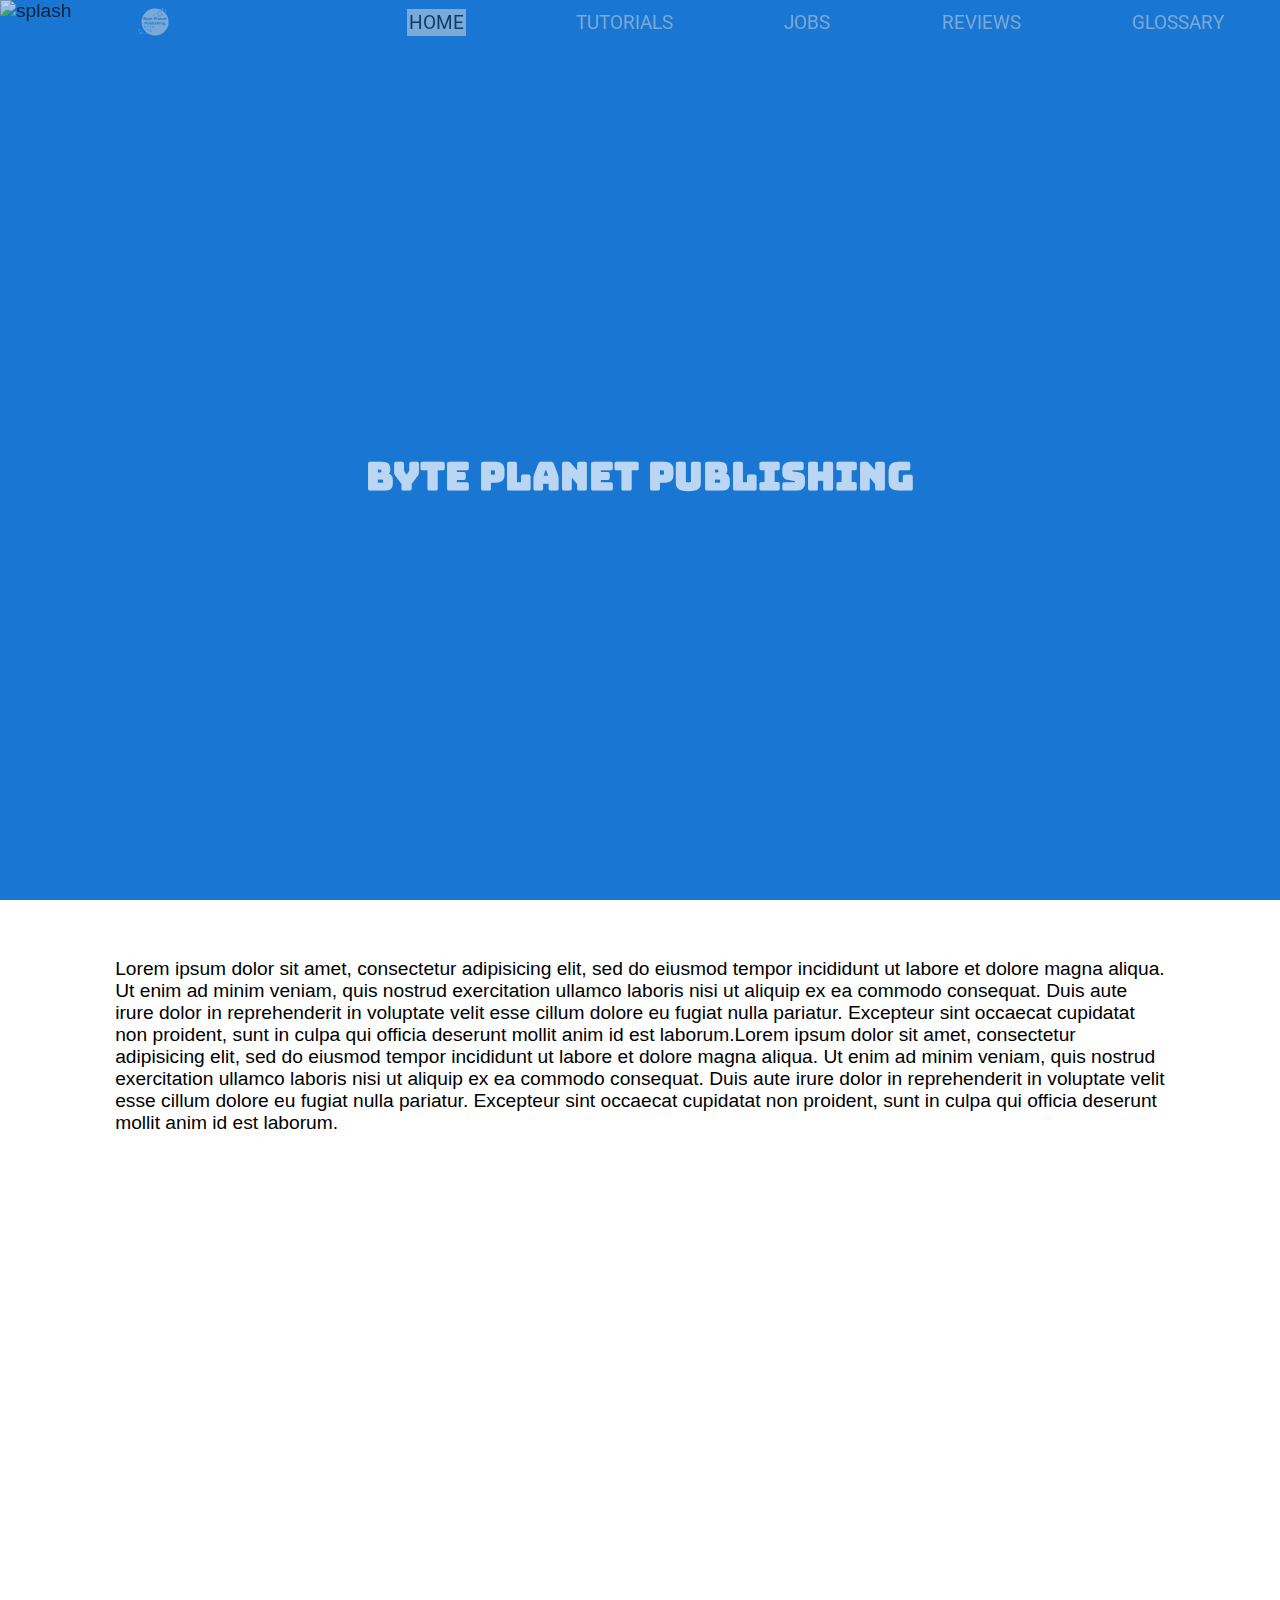
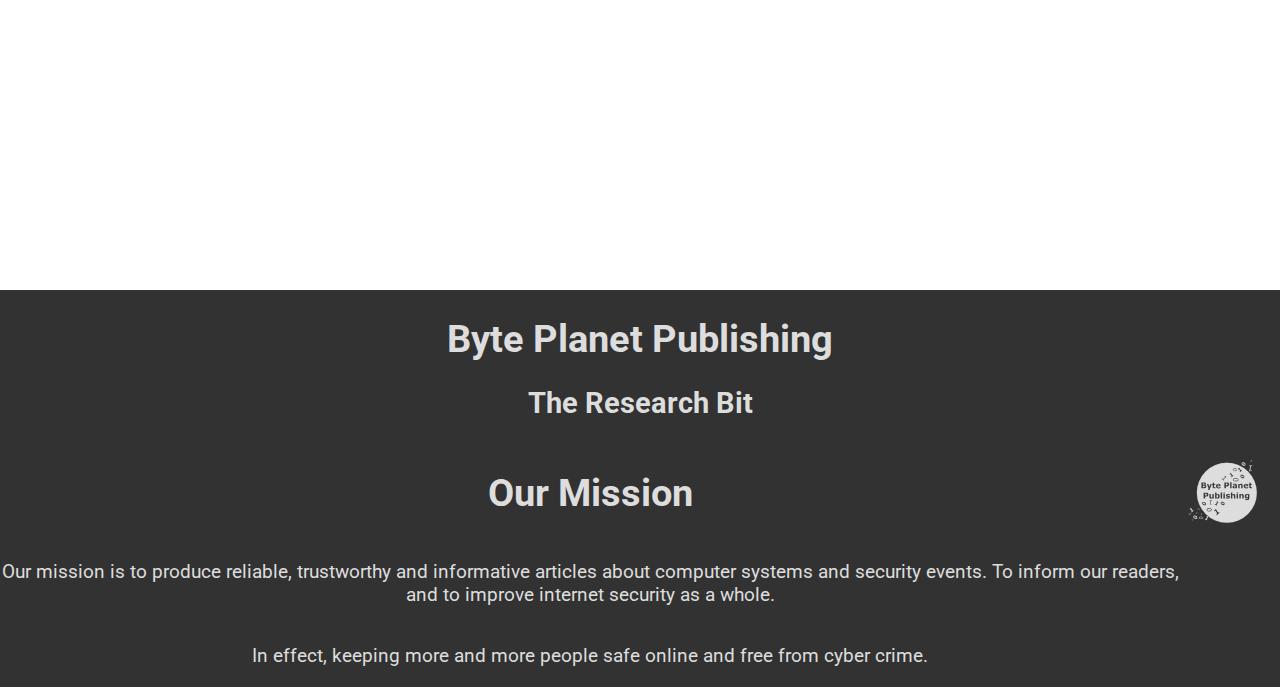
==== commit a407b792: "responsive title adjustment" ====
--- a/index.html
+++ b/index.html
@@ -1,188 +1,161 @@
 <!DOCTYPE html>
 <html lang="en-GB" dir="ltr">
+  <head>
+    <meta charset="utf-8">
+    <meta name="viewport" content="width=device-width, initial-scale=1">
 
-<head>
+    <!-- Meta SEO -->
+    <meta name="author" content="Oliver Mark Harris">
+    <meta name="description" content="[Assignment] Our mission is to produce reliable, trustworthy and informative articles about computer systems and security events. To inform our readers, and to improve internet security as a whole.">
+    <meta name="robots" content="none">
+    <!-- NOTE: name="robots" content="none" is only set to stop search crawlers from indexing the page, this is because it is apart of my assignment work, making it not appear in search results so it cannot be plagerised. On an actual website this would be set to index or not referenced -->
+    <meta name="keywords" content="technology, news, assignment, computer science, computer security, byte planet">
 
-  <meta charset="utf-8">
-  <meta name="viewport" content="width=device-width, initial-scale=1">
+    <!-- Favicon Compatability -->
+    <link rel="apple-touch-icon" sizes="180x180" href="favicon/apple-touch-icon.png">
+    <link rel="icon" type="image/png" sizes="32x32" href="favicon/favicon-32x32.png">
+    <link rel="icon" type="image/png" sizes="16x16" href="favicon/favicon-16x16.png">
+    <link rel="manifest" href="favicon/site.webmanifest">
+    <link rel="mask-icon" href="favicon/safari-pinned-tab.svg" color="#135394">
+    <link rel="shortcut icon" href="favicon/favicon.ico">
+    <meta name="apple-mobile-web-app-title" content="Byte Planet">
+    <meta name="application-name" content="Byte Planet">
+    <meta name="msapplication-TileColor" content="#2d89ef">
+    <meta name="msapplication-config" content="favicon/browserconfig.xml">
+    <meta name="theme-color" content="#135394">
 
-  <!-- Meta SEO -->
-  <meta name="author" content="Oliver Mark Harris">
-  <meta name="description" content="[Assignment] Our mission is to produce reliable, trustworthy and informative articles about computer systems and security events. To inform our readers, and to improve internet security as a whole.">
-  <meta name="robots" content="none">
-  <!-- NOTE: name="robots" content="none" is only set to stop search crawlers from indexing the page, this is because it is apart of my assignment work, making it not appear in search results so it cannot be plagerised. On an actual website this would be set to index or not referenced -->
-  <meta name="keywords" content="technology, news, assignment, computer science, computer security, byte planet">
+    <!--
+      Changes the favicon based on which device the user visits the website with
+    -->
 
-  <!-- Favicon Compatability -->
-  <link rel="apple-touch-icon" sizes="180x180" href="icon/apple-touch-icon.png">
-  <link rel="icon" type="image/png" sizes="32x32" href="icon/favicon-32x32.png">
-  <link rel="icon" type="image/png" sizes="16x16" href="icon/favicon-16x16.png">
-  <link rel="manifest" href="icon/site.webmanifest">
-  <link rel="mask-icon" href="icon/safari-pinned-tab.svg" color="#135394">
-  <link rel="shortcut icon" href="icon/favicon.ico">
-  <meta name="apple-mobile-web-app-title" content="Byte Planet">
-  <meta name="application-name" content="Byte Planet">
-  <meta name="msapplication-TileColor" content="#2d89ef">
-  <meta name="msapplication-config" content="icon/browserconfig.xml">
-  <meta name="theme-color" content="#135394">
+    <title>Byte Planet</title>
 
-  <!--
-    Changes the favicon based on which device the user visits the website with
-  -->
+    <!-- Main Website Design -->
+    <link rel="stylesheet" href="css/main.css">
 
-  <!-- Page Data -->
-  <title>Byte Planet</title>
+    <!-- Website Functionality and Interaction -->
+    <script src="js/main.js" type="text/javascript"></script>
 
-  <!-- Stylesheets --> <!-- DEBUG: concat into main.css -->
-  <!-- <link rel="stylesheet" href="css/main.css"> -->
-  <link rel="stylesheet" href="dev/css/default.css">
-  <link rel="stylesheet" href="dev/css/noscript.css">
-  <link rel="stylesheet" href="dev/css/header.css">
-  <link rel="stylesheet" href="dev/css/footer.css">
-  <link rel="stylesheet" href="dev/css/wrapper.css">
-  <link rel="stylesheet" href="dev/css/splash.css">
-  <link rel="stylesheet" href="dev/css/end.css">
+    <!-- Javascript Disabled Backup Design -->
+    <noscript>
+      <link rel="stylesheet" href="css/noJS.css">
+    </noscript>
 
-  <!-- Javascript -->
-  <script src="js/main.js" charset="utf-8"></script>
+  </head>
 
-</head>
+  <!-- page content -->
+  <body>
 
-<body>
-  <header class="header splash" id="hd">
+    <!-- Javascript Disabled Declaration Popup -->
+    <section class="noJS" id="jsDisabled">
 
-    <span class="txt">
-      <h1>Byte Planet</h1>
-      <p>the research bit</p>
-    </span>
+      <details open>
+        <!-- popup button -->
+        <summary>javascript disabled</summary>
+        <!-- popup content -->
+        <section>
+          <h1>Javascript is disabled within your browser!</h1>
+          <p>
+            Enabling javacript
+          </p>
+        </section>
 
-    <!-- Header Logo -->
-    <img class="icon" src="icon/iconLight.svg" alt="logo">
+      </details>
 
-    <!-- Navigation Menu -->
-    <nav class="navigation hidden" id="menu">
+    </section>
+
+    <!-- Navigation Panel -->
+    <nav class="noJS" id="nav">
+
+      <a href="#splash"><img class="logo" src="icon/iconLight.svg" alt="Byte Planet Publishing"></a>
+
       <ul>
-        <li class="navicon hidden" id="navicon"><a href="#">&#8801;</a></li>
-        <li class="active"><a href="#">Home</a></li>
-        <li><a href="tutorials.html">Tutorials</a></li>
-        <li><a href="jobs.html">Jobs</a></li>
-        <li><a href="reviews.html">Reviews</a></li>
-        <li><a href="glossary.html">Glossary</a></li>
+
+        <li> <a class="active" href="#top">Home</a> </li>
+        <li> <a href="tutorials.html#top">Tutorials</a> </li>
+        <li> <a href="jobs.html#top">Jobs</a> </li>
+        <li> <a href="reviews.html#top">Reviews</a> </li>
+        <li> <a href="glossary.html#top">Glossary</a> </li>
+
       </ul>
+
     </nav>
 
-  </header>
+    <!-- mobile navigation alternative -->
+    <!-- separated to work when javascript is disabled -->
+    <details closed class="mNav">
+      <!-- &#8801; : Navicon Icon -->
+      <summary>&#8801;</summary>
 
-  <noscript>
-    <details class="noJS info" open>
-      <summary>Javascript Disabled: Click Here</summary>
-      <!-- when Javascript is disabled, show recommendation to enable it -->
-      <span>
-        <h3>Javascript Disabled</h3>
-        <p>This website uses Javascript for some of its design functionality. It is recommended to leave it enabled, to have a better navigation experience.</p>
-        <p>This can be done by either disabling the extension, or within your browsers setting page.</p>
-        <p>Close by clicking on "Javascript Disabled" on the bottom-right on the window.</p>
-      </span>
+      <ul>
+
+        <li> <a class="active" href="#top">Home</a> </li>
+        <li> <a href="tutorials.html#top">Tutorials</a> </li>
+        <li> <a href="jobs.html#top">Jobs</a> </li>
+        <li> <a href="reviews.html#top">Reviews</a> </li>
+        <li> <a href="glossary.html#top">Glossary</a> </li>
+
+      </ul>
+
     </details>
 
-    <!-- information for screen readers -->
-    <b class="hidden">Navigation backup for when javascript is disabled.</b>
+    <!-- Header Content Wrapper -->
+    <header class="splash" id="splash">
 
-    <nav class="noJS navigation">
-      <details>
-        <summary>&#8801;</summary>
-        <!-- when Javascript is disabled,
-        default to 2nd navigation design, under/out-off header -->
-        <ul>
-          <li class="active"><a href="#">Home</a></li>
-          <li><a href="tutorials.html">Tutorials</a></li>
-          <li><a href="jobs.html">Jobs</a></li>
-          <li><a href="reviews.html">Reviews</a></li>
-          <li><a href="glossary.html">Glossary</a></li>
-        </ul>
-      </details>
-    </nav>
-  </noscript>
+      <img src="https://images.unsplash.com/photo-1487058792275-0ad4aaf24ca7?ixlib=rb-1.2.1&ixid=eyJhcHBfaWQiOjEyMDd9&auto=format&fit=crop&w=750&q=80" alt="splash">
 
-  <!-- Main content separator / wrapper section -->
-  <section class="wrapper">
+      <h1>Byte Planet Publishing</h1>
+      
+    </header>
 
-    <main class="main">
+    <!-- Main Content Wrapper -->
+    <section class="wrapper bookmark" id="top">
 
-      <section class="about marker" id="about">
+      <main>
 
-        <section class="desc">
+        <section>
+          Lorem ipsum dolor sit amet, consectetur adipisicing elit, sed do eiusmod tempor incididunt ut labore et dolore magna aliqua. Ut enim ad minim veniam, quis nostrud exercitation ullamco laboris nisi ut aliquip ex ea commodo consequat. Duis aute irure dolor in reprehenderit in voluptate velit esse cillum dolore eu fugiat nulla pariatur. Excepteur sint occaecat cupidatat non proident, sunt in culpa qui officia deserunt mollit anim id est laborum.Lorem ipsum dolor sit amet, consectetur adipisicing elit, sed do eiusmod tempor incididunt ut labore et dolore magna aliqua. Ut enim ad minim veniam, quis nostrud exercitation ullamco laboris nisi ut aliquip ex ea commodo consequat. Duis aute irure dolor in reprehenderit in voluptate velit esse cillum dolore eu fugiat nulla pariatur. Excepteur sint occaecat cupidatat non proident, sunt in culpa qui officia deserunt mollit anim id est laborum.
+        </section>
 
-          <span class="statement marker" id="statement">
-            Our mission is to produce reliable, trustworthy and informative articles about computer systems and security events. To inform our readers, and to improve internet security as a whole.
-          </span>
+        <section>
+
+        </section>
+
+      </main>
+
+    </section>
+
+    <!-- Footer Content Wrapper -->
+    <footer id="footer">
+
+      <section>
+        <h1>Byte Planet Publishing</h1>
+        <h2>The Research Bit</h2>
+      </section>
+
+      <!-- mission statement -->
+      <section class="flex statement">
+        <section class="flex2">
+
+          <h1>Our Mission</h1>
+
+          <p>Our mission is to produce reliable, trustworthy and informative articles about computer systems and security events. To inform our readers, and to improve internet security as a whole.</p>
+
+          <p>In effect, keeping more and more people safe online and free from cyber crime.</p>
+
+        </section>
+
+        <section class="flex1 icon">
+
+          <img src="icon/iconLight.svg" alt="Logo">
 
         </section>
 
       </section>
 
-      <section class="authors marker" id="authors">
-        authors
-      </section>
 
-      <section class="author">
-        about the author
-      </section>
-
-      <section class="feature">
-
-        <article class="article">
-          featured article
-        </article>
-
-      </section>
-
-      <section class="security">
-        importance of security
-      </section>
-
-      <section class="placements marker" id="placements">
-        placements
-      </section>
-
-      <section class="legal marker" id="legal">
-        legal information
-      </section>
-
-    </main>
-
-    <!-- Website footer section -->
-    <footer class="footer" id="bottom">
-      <!-- IDs are used as a page bookmark, which helps with easier navigation of the websites page -->
-      <h1 class="title">Byte Planet</h1>
-
-      <section class="contents">
-        <h2>Our Mission</h2>
-
-        <p>Our mission is to produce reliable, trustworthy and informative articles about computer systems and security events. To inform our readers, and to improve internet security as a whole.</p>
-      </section>
-
-      <b class="copyright"> <span class="symbol">&copy;</span> 2018 Byte Planet Publishing </b>
-
-      <!-- <img class="icon" src="https://dummyimage.com/100x100/cccccc/000.jpg&text=Logo" alt="logo"> -->
-      <img class="icon" src="icon/iconLight.svg" alt="logo">
-
-      <ul class="links left">
-        <li> <a href="index.html#authors">authors</a> </li>
-        <li> <a href="tutorials.html">articles</a> </li>
-        <li> <a href="index.html#about">about us</a> </li>
-      </ul>
-
-      <ul class="links right">
-        <li> <a href="index.html#placements">jobs</a> </li>
-        <li> <a href="sitemap.html">sitemap</a> </li>
-        <li> <a href="index.html#legal">legal</a> </li>
-      </ul>
 
     </footer>
 
-  </section>
-
-</body>
-
+  </body>
 </html>
--- a/css/main.css
+++ b/css/main.css
@@ -1,63 +1,292 @@
-/* Google Font Imports */
-@import url('https://fonts.googleapis.com/css?family=Pacifico');
-/* Header Text | style: handwriting */
-
-/* Zeroing Elements | Defaults */
-* {
+/* google font imports */
+
+/* link text */
+@import url('https://fonts.googleapis.com/css?family=Roboto:400,700');
+
+/* header text */
+@import url('https://fonts.googleapis.com/css?family=Bungee');
+
+/* #0D47A1 B900*/
+/* #1976D2 B700 */
+/* #448AFF BA200 */
+/* #90CAF9 B200 */
+
+/* colour scheme */
+  /* primary blue material 900 #0D47A1 */
+
+
+/* root html element for responsive font sizing */
+html
+{
+  font-size: 1.5vw;
+}
+
+
+/* CSS defaults */
+body
+{
+  margin: 0;
   padding: 0;
+  font-family: sans-serif;
+}
+
+details.mNav
+{
+  display: none;
+}
+
+/* when javascript is enabled, hide the javascript disabled popup */
+
+section.noJS
+{
+  display: none;
+}
+
+
+
+header
+{
+  background-color: #1976D2;
+  width: 100%;
+  height: 100vh;
+  transition: .5s;
+}
+
+header.responsive
+{
+  height: 50vh;
+}
+
+header img
+{
+  width: 100%;
+  height: 100%;
+  filter: opacity(70%);
+  transition: .5s;
+}
+
+header.responsive img
+{
+  filter: none;
+  height: 50%;
+  filter: opacity(0%);
+}
+
+header h1
+{
+  /*
+    Design inspired from w3schools to create a centered text effect
+    https://www.w3schools.com/howto/howto_css_image_text.asp
+  */
+
+  transition: .5s;
+
+  /* center positioning title text */
+  position: absolute;
+  top: 50%;
+  left: 50%;
+  transform: translate(-50%, -50%);
+
+  /* font style */
+  font-family: 'Bungee', cursive;
+  font-size: 2rem;
+  font-weight: bolder;
+
+  color: white;
+  filter: opacity(70%);
+}
+
+header.responsive h1
+{
+  top: 25%;
+  color: black;
+  filter: opacity(100%);
+}
+
+nav
+{
+  position: fixed;
+  z-index: 1;
+  top: 0;
+  left: 0;
+  width: 100%;
+
+  height: 5vh;
+
+  /* bottom constraint to break */
+  min-height: 25px;
+  transform: .5s;
+
+  display: flex;
+  flex-direction: row;
+  flex-wrap: nowrap;
+  justify-content: space-around;
+
+  box-sizing: border-box;
+  transition: .5s;
+  filter: opacity(50%);
+}
+
+nav a
+{
+  flex-grow: 1;
+  text-align: center;
+}
+
+nav a .logo
+{
+  display: inline-block;
+  transition: .5s;
+  filter: brightness(100%);
+  height: 5vh;
+  width: 5vh;
+
+  /* minimun constraints */
+  min-height: 25px;
+  min-width: 25px;
+}
+
+nav > ul
+{
+  font-family: 'Roboto', sans-serif;
+
+  list-style: none;
+
+  display: flex;
+  flex-grow: 2;
+  justify-content: space-around;
+  align-items: center;
+}
+
+nav > ul li
+{
+  text-align: center;
+
   margin: 0;
-}
-
-/*.article::first-letter {
-  color: #135394;
-  font-size: 3em;
+  padding: 0;
+}
+
+nav > ul li a
+{
+  color: #ddd;
+  text-decoration: none;
   text-transform: uppercase;
-  font-family: 'Pacifico', cursive;
-}*/
-
-.header {
-  background: #135394;
+  font-size: auto;
+  padding: 2px;
+}
+
+nav > ul li a.active,
+nav > ul li a:hover
+{
+  background-color: #ddd;
+  color: #000;
+}
+
+
+
+nav.responsive .logo
+{
+  height: 10vh;
+  width: 10vh;
+  filter: brightness(200%);
+}
+
+nav.responsive
+{
+  height: 10vh;
+  background-color: #0D47A1;
+  filter: opacity(100%);
+}
+
+nav.responsive > ul li a
+{
+  padding: 0.5rem;
+  color: #fff;
+  border-radius: 10px;
+}
+
+nav.responsive > ul li a.active,
+nav.responsive > ul li a:hover
+{
+  background-color: #1976D2;
+  color: #0D47A1;
+  font-weight: bold;
+}
+
+
+.wrapper
+{
+  width: 100%;
+  min-height: 110vh;
+  display: grid;
+  grid-template-columns: minmax(10px, 6rem) minmax(400px, auto) minmax(10px, 6rem);
+  grid-auto-rows: 3rem 1fr 3rem;
+
+  grid-template-areas:
+    ".    .    ."
+    ". content ."
+    ".    .    .";
+}
+
+main
+{
+  grid-area: content;
+
+}
+
+/* footer flex layout */
+footer
+{
+  /* text style */
+  background-color: #323232;
   color: #ddd;
 
-  height: 15vh;
-  width: 100vw;
-
-  font-family: 'Pacifico', cursive;
-  font-size: 3vh;
-
-  /* position: absolute; */
-  top: 0;
-}
-
-
-.main {
-  grid-area: main;
-  //display: flex;
-}
-
-.footer {
-  grid-area: footer;
-  background: #323232;
-}
-
-.wrapper {
-  width: 100%;
-  display: grid;
-  grid-template-rows: 25px 1fr 250px;
-  grid-template-columns: minmax(0, 150px) minmax(250px, 1fr) minmax(0, 150px);
-  grid-template-areas:
-    ". . ."
-    ". main ."
-    "footer footer footer";
-  grid-gap: 25px;
-}
-
-/* splash screen */
-.splash {
-  height: 100vh;
-  font-size: 9vmin;
-}
-
-.hidden {
-  display: none;
-}
+  font-family: 'Roboto', sans-serif;
+  font-size: 1.5vw;
+  text-align: center;
+
+  /* footer wrapper display */
+  width: 100%;
+  min-height: 250px;
+  display: flex;
+  flex-direction: column;
+}
+
+footer section.flex
+{
+  display: flex;
+  flex-direction: row;
+}
+
+footer section > section
+{
+  display: flex;
+  flex-direction: column;
+  flex-wrap: wrap-reverse;
+}
+
+footer > section.flex1
+{
+  flex-grow: 1;
+}
+
+footer > section.flex2
+{
+  flex-grow: 2;
+}
+
+/*
+  Solution for on page links found on stackoverflow
+
+  Which referenced an article on the topic, shown below.
+  https://css-tricks.com/hash-tag-links-padding/
+
+*/
+.bookmark::before
+{
+  display: block;
+  content: " ";
+  height: 10vh;
+  margin: -10vh 0 0 0;
+  visibility: hidden;
+}
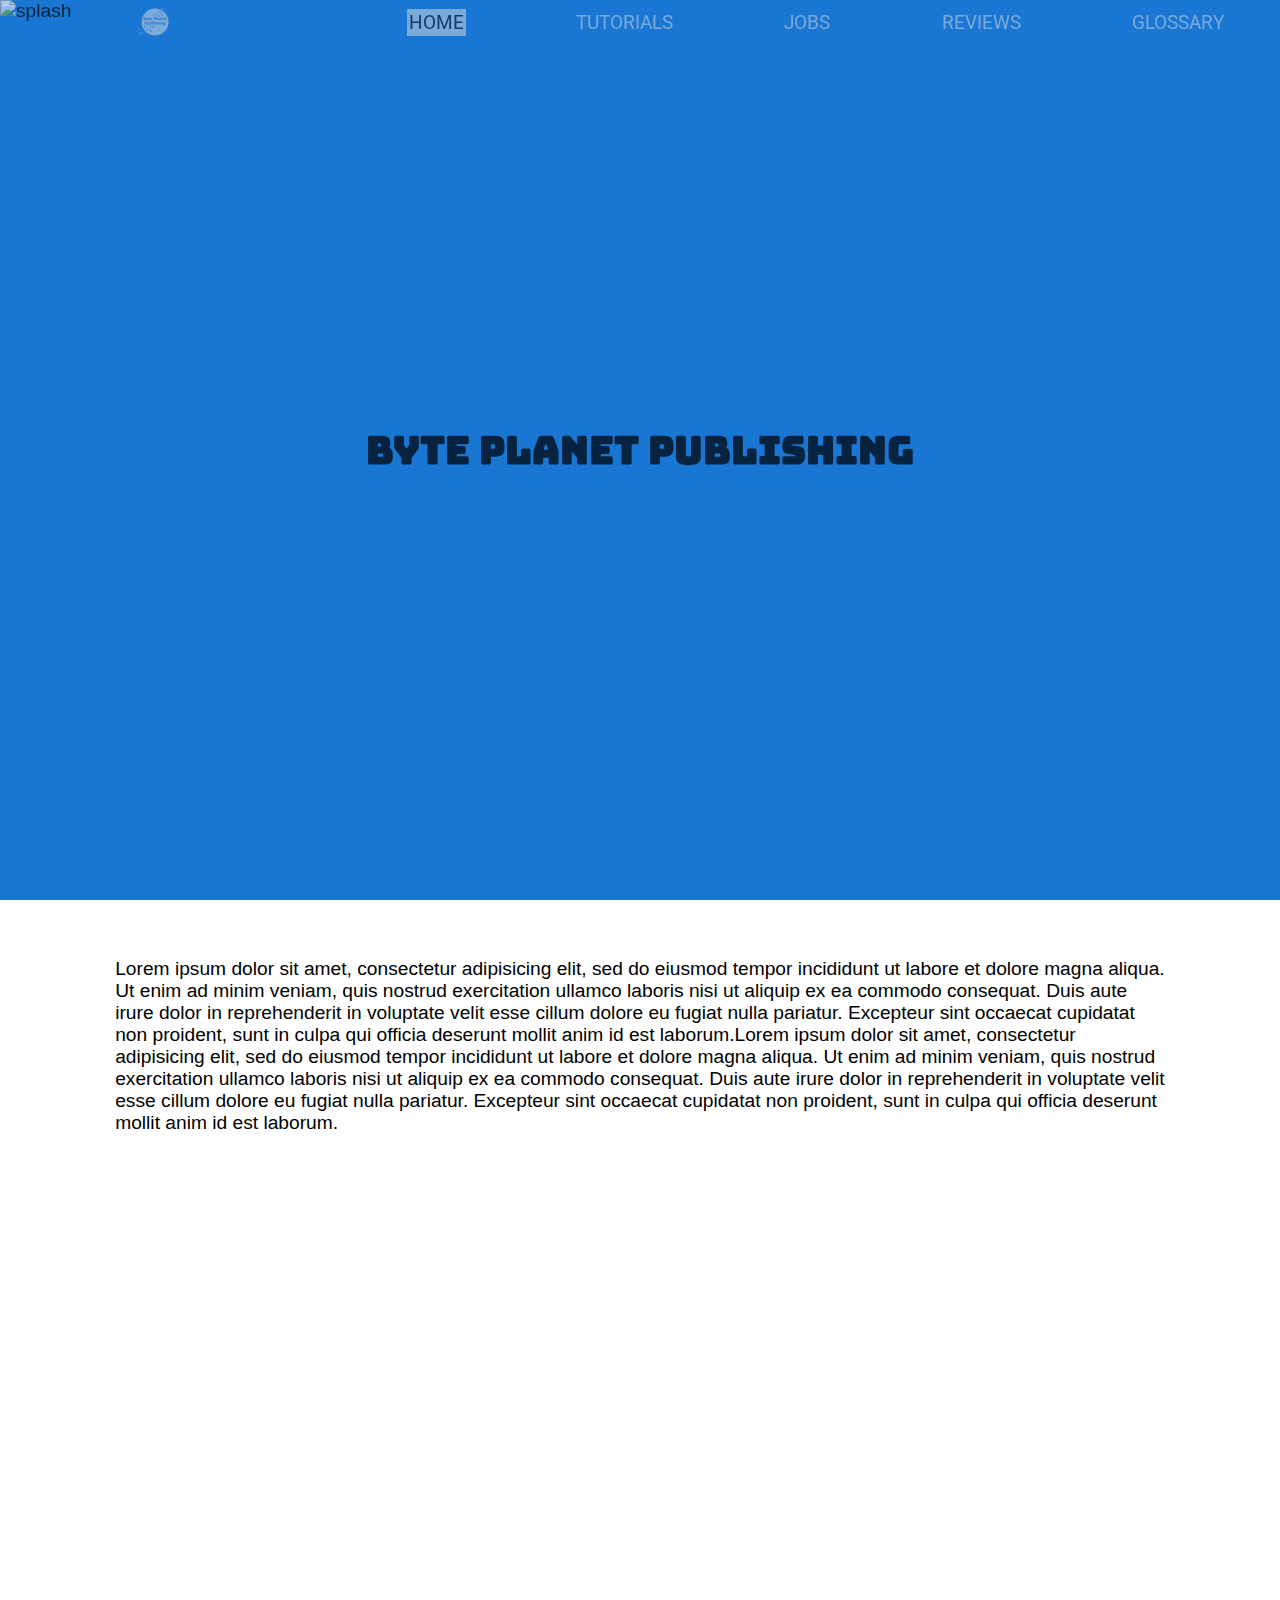
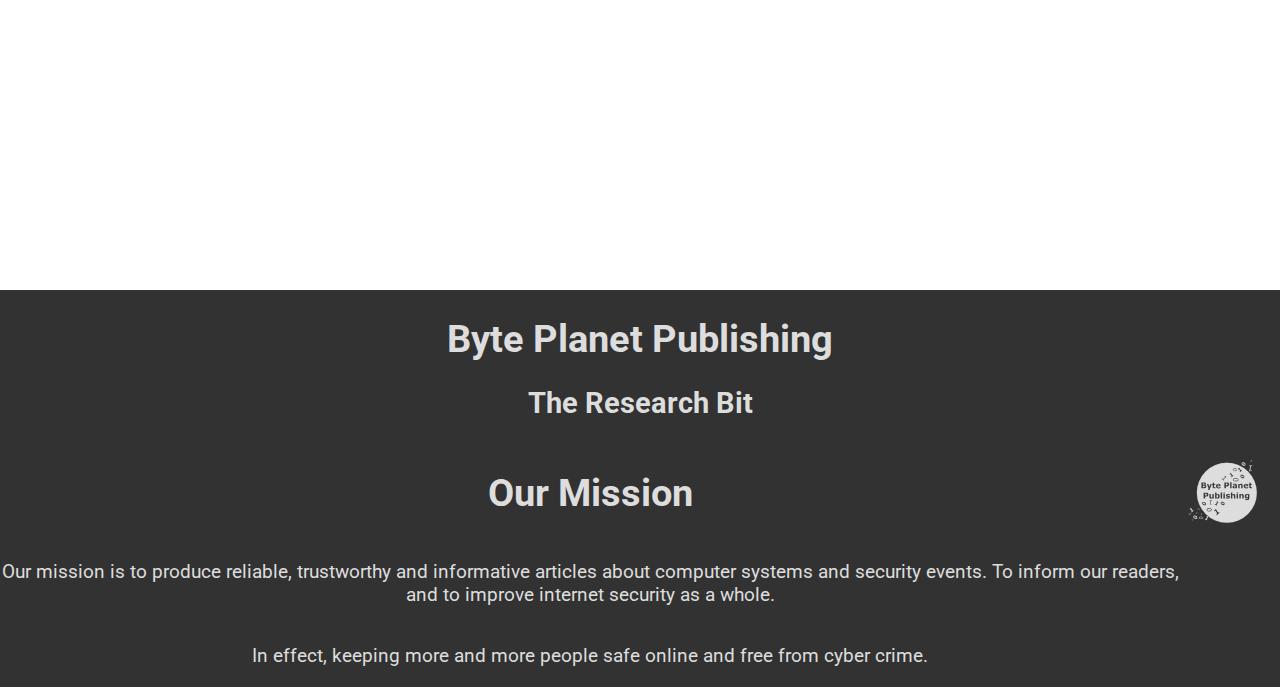
==== commit ce5a515e: "colour scheme redesign" ====
--- a/index.html
+++ b/index.html
@@ -45,6 +45,9 @@
 
   <!-- page content -->
   <body>
+
+    <div class="top" id="top">
+    </div>
 
     <!-- Javascript Disabled Declaration Popup -->
     <section class="noJS" id="jsDisabled">
@@ -104,12 +107,15 @@
 
       <img src="https://images.unsplash.com/photo-1487058792275-0ad4aaf24ca7?ixlib=rb-1.2.1&ixid=eyJhcHBfaWQiOjEyMDd9&auto=format&fit=crop&w=750&q=80" alt="splash">
 
-      <h1>Byte Planet Publishing</h1>
-      
+      <h1>
+        <span class="on">Byte Planet Publishing</span>
+        <span class="off">About Us</span>
+      </h1>
+
     </header>
 
     <!-- Main Content Wrapper -->
-    <section class="wrapper bookmark" id="top">
+    <section class="wrapper">
 
       <main>
 
--- a/css/main.css
+++ b/css/main.css
@@ -28,6 +28,13 @@
   margin: 0;
   padding: 0;
   font-family: sans-serif;
+}
+
+/* top of page link */
+div.top
+{
+  position: absolute;
+  top: 10px;
 }
 
 details.mNav
@@ -91,16 +98,43 @@
   font-family: 'Bungee', cursive;
   font-size: 2rem;
   font-weight: bolder;
-
+  text-align: center;
+
+  color: black;
+  filter: opacity(70%);
+}
+
+header.responsive h1
+{
+  top: 25%;
   color: white;
-  filter: opacity(70%);
-}
-
-header.responsive h1
-{
-  top: 25%;
-  color: black;
   filter: opacity(100%);
+}
+
+header h1 span.off
+{
+  visibility: hidden;
+}
+
+header h1 span.on
+{
+  visibility: visible;
+}
+
+header.responsive h1 span.off
+{
+  visibility: visible;
+
+  /* resetting positioning */
+  position: absolute;
+  top: 50%;
+  left: 50%;
+  transform: translate(-50%, -50%);
+}
+
+header.responsive h1 span.on
+{
+  visibility: hidden;
 }
 
 nav
@@ -194,7 +228,8 @@
 nav.responsive
 {
   height: 10vh;
-  background-color: #0D47A1;
+  /* background-color: #0D47A1; */
+  background-color: black;
   filter: opacity(100%);
 }
 
@@ -208,8 +243,10 @@
 nav.responsive > ul li a.active,
 nav.responsive > ul li a:hover
 {
-  background-color: #1976D2;
-  color: #0D47A1;
+  /* background-color: #1976D2;
+  color: #0D47A1; */
+  background-color: #0D47A1;
+  color: #ddd;
   font-weight: bold;
 }
 
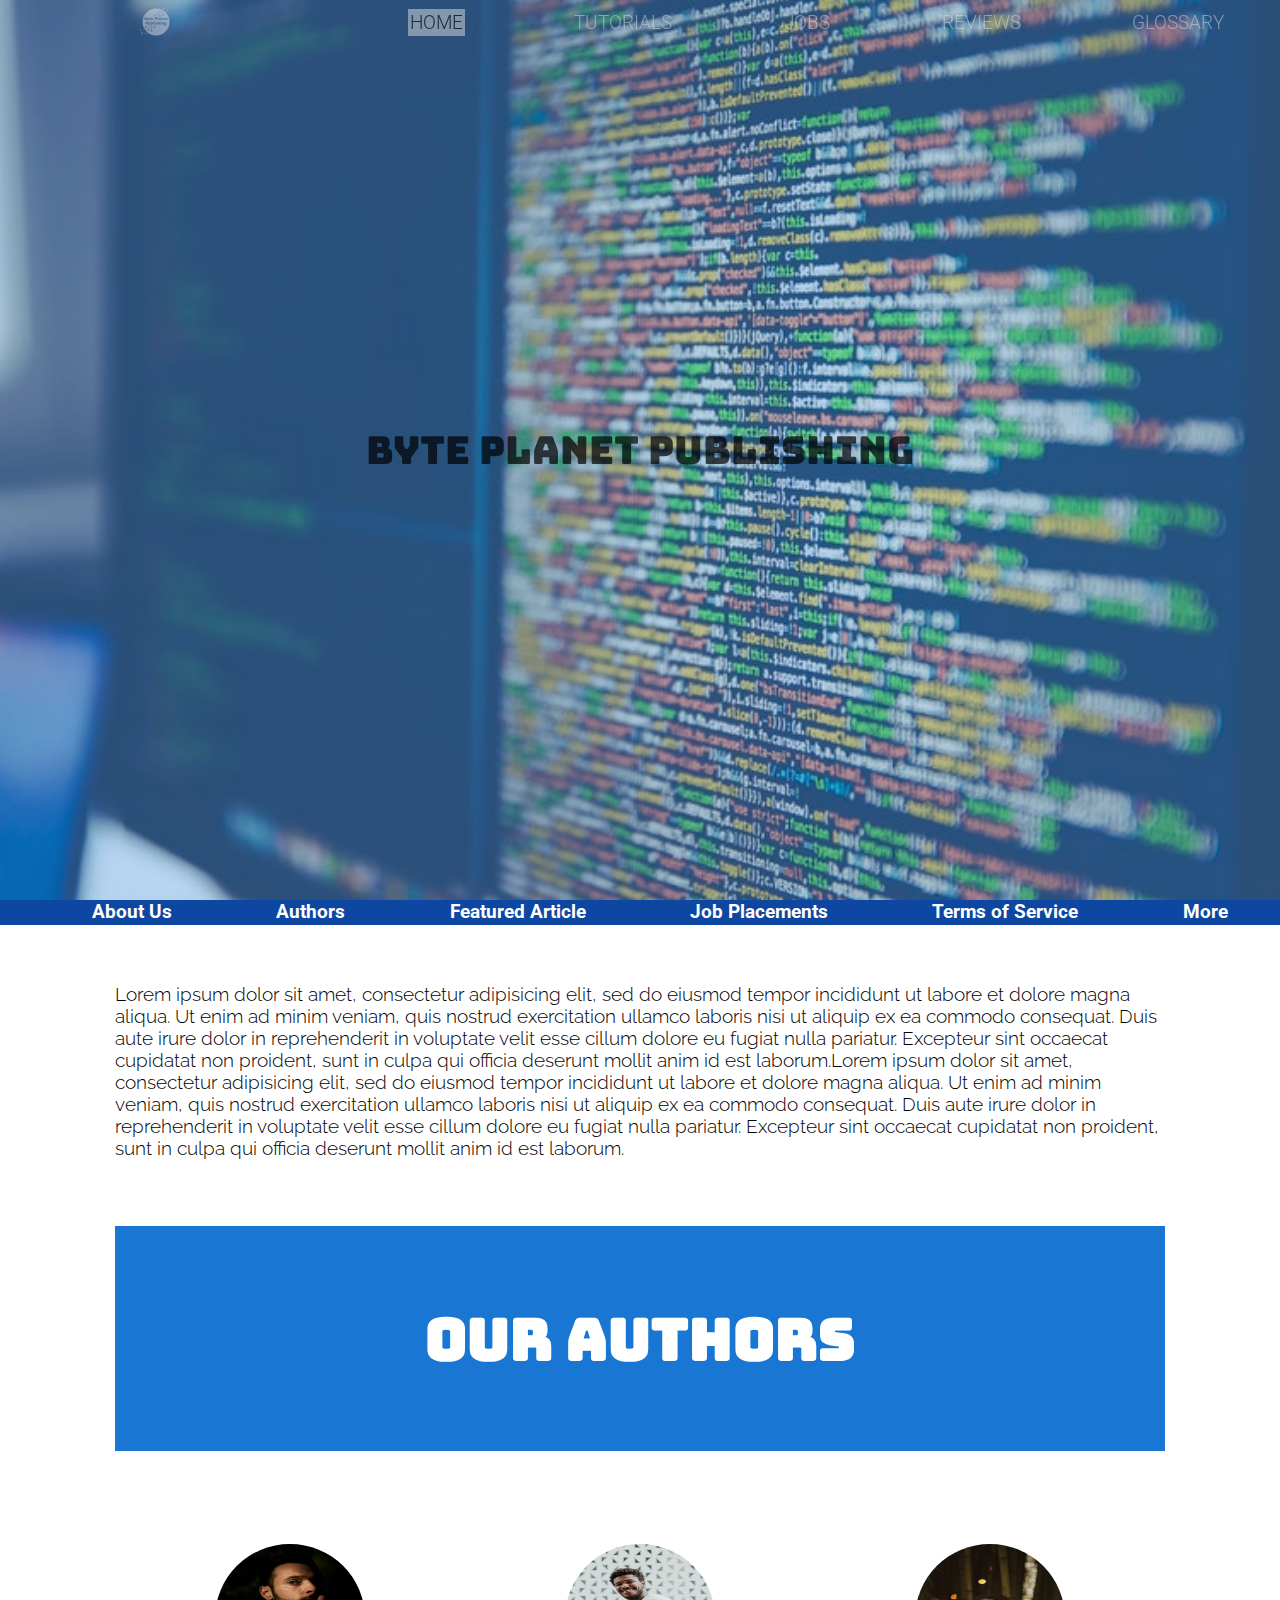
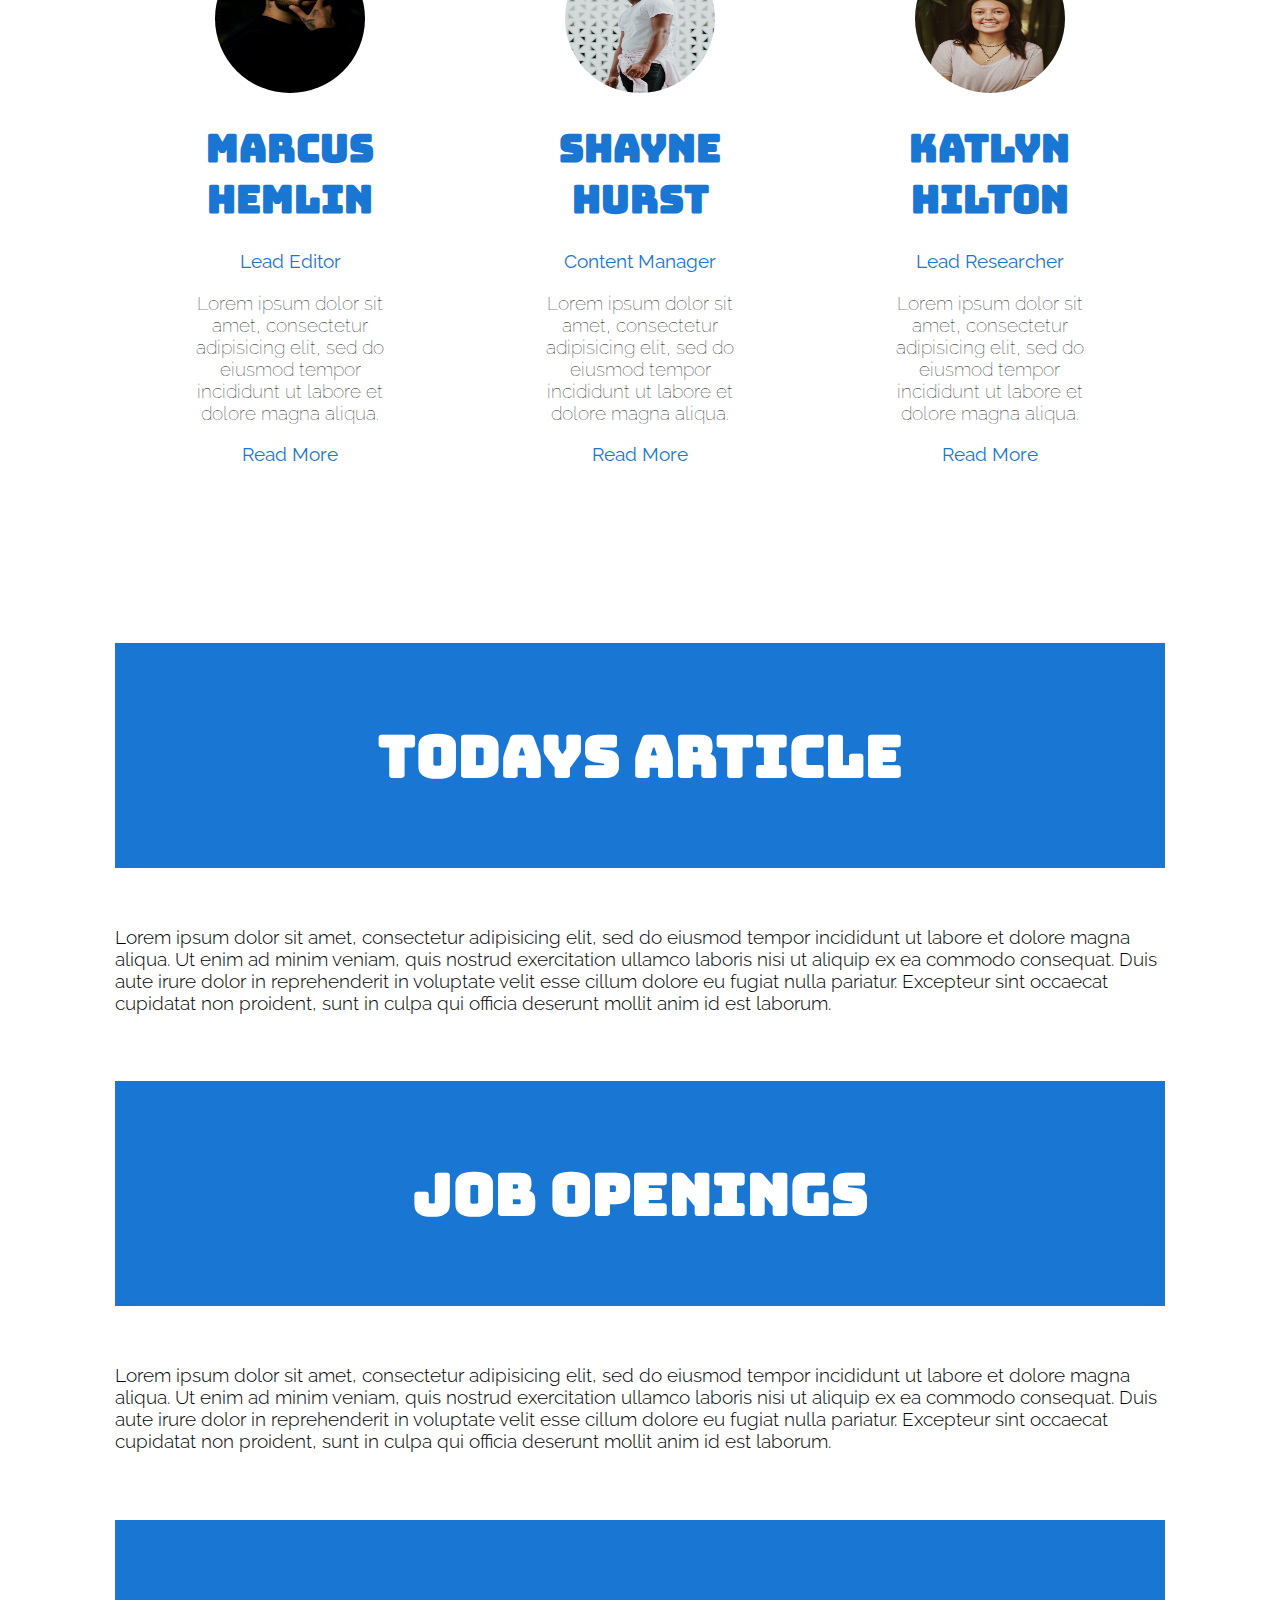
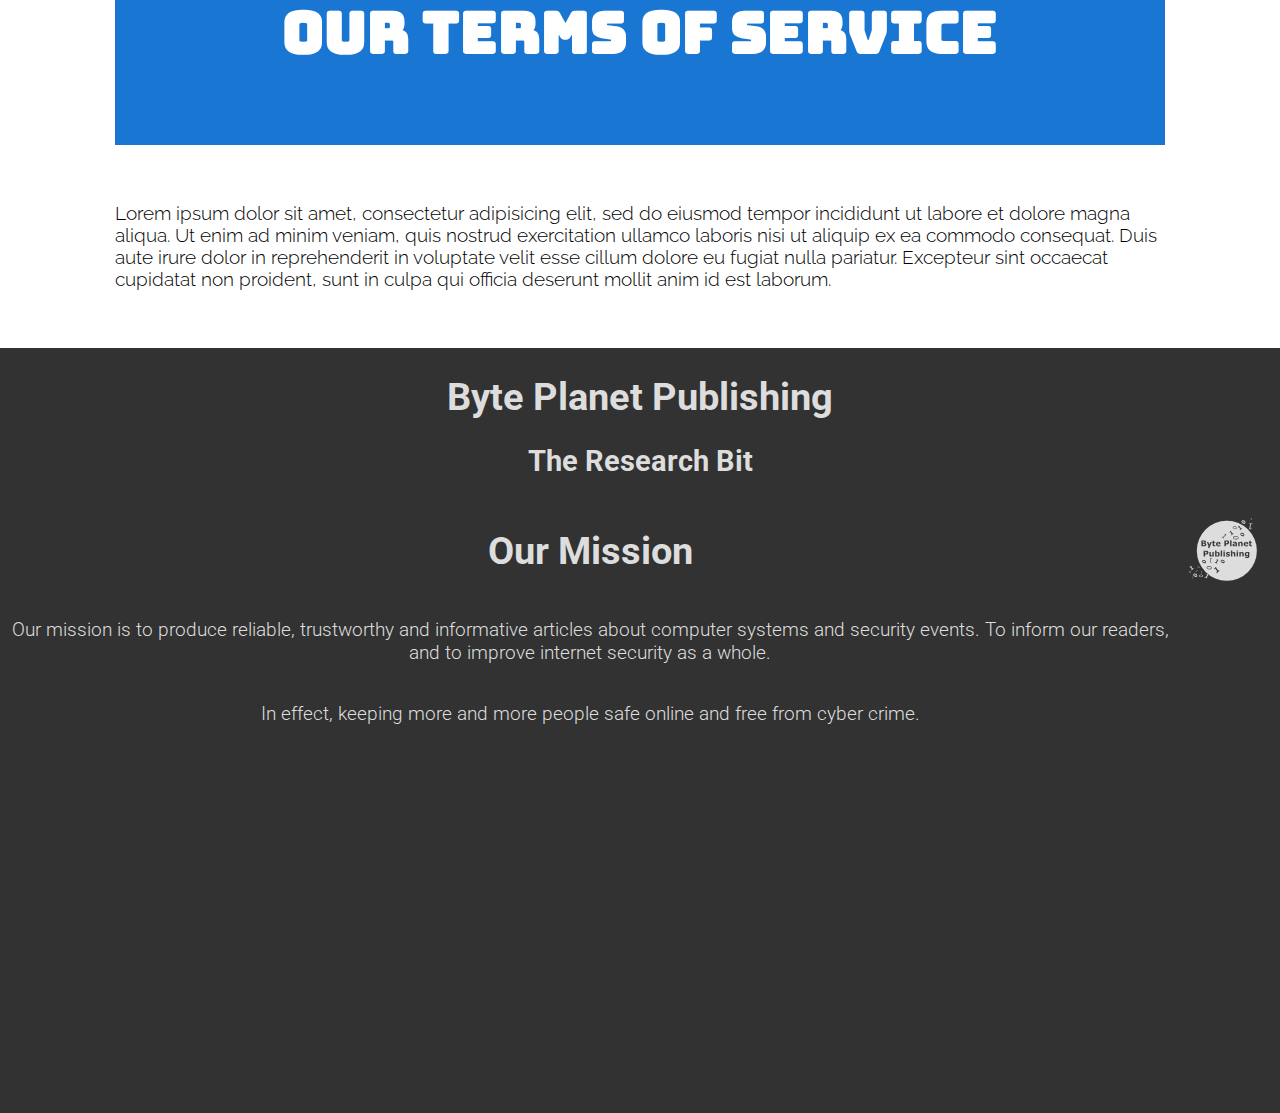
==== commit 43d52521: "images and authors content /layout" ====
--- a/index.html
+++ b/index.html
@@ -33,6 +33,9 @@
     <!-- Main Website Design -->
     <link rel="stylesheet" href="css/main.css">
 
+    <!-- Website Data -->
+    <script src="data/data.js" type="text/javascript"></script>
+
     <!-- Website Functionality and Interaction -->
     <script src="js/main.js" type="text/javascript"></script>
 
@@ -105,7 +108,8 @@
     <!-- Header Content Wrapper -->
     <header class="splash" id="splash">
 
-      <img src="https://images.unsplash.com/photo-1487058792275-0ad4aaf24ca7?ixlib=rb-1.2.1&ixid=eyJhcHBfaWQiOjEyMDd9&auto=format&fit=crop&w=750&q=80" alt="splash">
+      <!-- https://images.unsplash.com/photo-1487058792275-0ad4aaf24ca7?ixlib=rb-1.2.1&ixid=eyJhcHBfaWQiOjEyMDd9&auto=format&fit=crop&w=750&q=80 -->
+      <img src="images/splash.jpg" alt="splash">
 
       <h1>
         <span class="on">Byte Planet Publishing</span>
@@ -114,6 +118,21 @@
 
     </header>
 
+    <section class="subnav">
+
+      <ul>
+
+        <li> <a href="#top">About Us</a> </li>
+        <li> <a href="#authors">Authors</a> </li>
+        <li> <a href="#featured">Featured Article</a> </li>
+        <li> <a href="#placements">Job Placements</a> </li>
+        <li> <a href="#legal">Terms of Service</a> </li>
+        <li> <a href="#footer">More</a> </li>
+
+      </ul>
+
+    </section>
+
     <!-- Main Content Wrapper -->
     <section class="wrapper">
 
@@ -123,8 +142,102 @@
           Lorem ipsum dolor sit amet, consectetur adipisicing elit, sed do eiusmod tempor incididunt ut labore et dolore magna aliqua. Ut enim ad minim veniam, quis nostrud exercitation ullamco laboris nisi ut aliquip ex ea commodo consequat. Duis aute irure dolor in reprehenderit in voluptate velit esse cillum dolore eu fugiat nulla pariatur. Excepteur sint occaecat cupidatat non proident, sunt in culpa qui officia deserunt mollit anim id est laborum.Lorem ipsum dolor sit amet, consectetur adipisicing elit, sed do eiusmod tempor incididunt ut labore et dolore magna aliqua. Ut enim ad minim veniam, quis nostrud exercitation ullamco laboris nisi ut aliquip ex ea commodo consequat. Duis aute irure dolor in reprehenderit in voluptate velit esse cillum dolore eu fugiat nulla pariatur. Excepteur sint occaecat cupidatat non proident, sunt in culpa qui officia deserunt mollit anim id est laborum.
         </section>
 
-        <section>
-
+        <!-- authors section -->
+
+        <section class="marker" id="authors"></section>
+        <section class="heading">
+          <h1>Our Authors</h1>
+        </section>
+
+        <section class="authors">
+
+          <a href="#author" onclick="loadAuthor(0)">
+
+            <img src="images/authors/mhemlin.jpg" alt="mhemlin">
+
+            <!-- Photo by Tony J on Unsplash -->
+            <!-- https://unsplash.com/photos/N5K7p3dUU9U -->
+            <h1>Marcus Hemlin</h1>
+
+            <b>Lead Editor</b>
+
+            <p>Lorem ipsum dolor sit amet, consectetur adipisicing elit, sed do eiusmod tempor incididunt ut labore et dolore magna aliqua. Ut enim ad minim veniam, quis nostrud exercitation ullamco laboris nisi ut aliquip ex ea commodo consequat. Duis aute irure dolor in reprehenderit in voluptate velit esse cillum dolore eu fugiat nulla pariatur. Excepteur sint occaecat cupidatat non proident, sunt in culpa qui officia deserunt mollit anim id est laborum.</p>
+
+            <b>Read More</b>
+
+          </a>
+
+          <a href="#author" onclick="loadAuthor(1)">
+
+            <!-- Photo by Eduardo Dutra on Unsplash -->
+            <!-- https://unsplash.com/photos/y7RT9KHCTcs -->
+            <img src="images/authors/shurst.jpg" alt="shurst">
+
+            <h1>Shayne Hurst</h1>
+
+            <b>Content Manager</b>
+
+            <p>Lorem ipsum dolor sit amet, consectetur adipisicing elit, sed do eiusmod tempor incididunt ut labore et dolore magna aliqua. Ut enim ad minim veniam, quis nostrud exercitation ullamco laboris nisi ut aliquip ex ea commodo consequat. Duis aute irure dolor in reprehenderit in voluptate velit esse cillum dolore eu fugiat nulla pariatur. Excepteur sint occaecat cupidatat non proident, sunt in culpa qui officia deserunt mollit anim id est laborum.</p>
+
+            <b>Read More</b>
+
+          </a>
+
+          <a href="#author" onclick="loadAuthor(2)">
+
+            <!-- Photo by Alex Avalos on Unsplash -->
+            <!-- https://unsplash.com/photos/zmzb1gU1DS4 -->
+            <img src="images/authors/khilton.jpg" alt="khilton">
+
+            <h1>Katlyn Hilton</h1>
+
+            <b>Lead Researcher</b>
+
+            <p>Lorem ipsum dolor sit amet, consectetur adipisicing elit, sed do eiusmod tempor incididunt ut labore et dolore magna aliqua. Ut enim ad minim veniam, quis nostrud exercitation ullamco laboris nisi ut aliquip ex ea commodo consequat. Duis aute irure dolor in reprehenderit in voluptate velit esse cillum dolore eu fugiat nulla pariatur. Excepteur sint occaecat cupidatat non proident, sunt in culpa qui officia deserunt mollit anim id est laborum.</p>
+
+            <b>Read More</b>
+
+          </a>
+
+        </section>
+
+        <!-- author section -->
+        <div class="hidden" id="author-details">
+
+          <section class="marker" id="author"></section>
+          <section class="heading sub">
+
+            <h1><a href="#authors">Authors Name</a></h1>
+
+          </section>
+
+        </div>
+
+        <section class="marker" id="featured"></section>
+        <section class="heading">
+          <h1>Todays Article</h1>
+        </section>
+
+        <section>
+          Lorem ipsum dolor sit amet, consectetur adipisicing elit, sed do eiusmod tempor incididunt ut labore et dolore magna aliqua. Ut enim ad minim veniam, quis nostrud exercitation ullamco laboris nisi ut aliquip ex ea commodo consequat. Duis aute irure dolor in reprehenderit in voluptate velit esse cillum dolore eu fugiat nulla pariatur. Excepteur sint occaecat cupidatat non proident, sunt in culpa qui officia deserunt mollit anim id est laborum.
+        </section>
+
+        <section class="marker" id="placements"></section>
+        <section class="heading">
+          <h1>Job Openings</h1>
+        </section>
+
+        <section>
+          Lorem ipsum dolor sit amet, consectetur adipisicing elit, sed do eiusmod tempor incididunt ut labore et dolore magna aliqua. Ut enim ad minim veniam, quis nostrud exercitation ullamco laboris nisi ut aliquip ex ea commodo consequat. Duis aute irure dolor in reprehenderit in voluptate velit esse cillum dolore eu fugiat nulla pariatur. Excepteur sint occaecat cupidatat non proident, sunt in culpa qui officia deserunt mollit anim id est laborum.
+        </section>
+
+        <section class="marker" id="legal"></section>
+        <section class="heading">
+          <h1>Our Terms of Service</h1>
+        </section>
+
+        <section>
+          Lorem ipsum dolor sit amet, consectetur adipisicing elit, sed do eiusmod tempor incididunt ut labore et dolore magna aliqua. Ut enim ad minim veniam, quis nostrud exercitation ullamco laboris nisi ut aliquip ex ea commodo consequat. Duis aute irure dolor in reprehenderit in voluptate velit esse cillum dolore eu fugiat nulla pariatur. Excepteur sint occaecat cupidatat non proident, sunt in culpa qui officia deserunt mollit anim id est laborum.
         </section>
 
       </main>
--- a/css/main.css
+++ b/css/main.css
@@ -1,10 +1,15 @@
-/* google font imports */
+/****************************************/
+/*             Fonts Import             */
+/****************************************/
 
 /* link text */
 @import url('https://fonts.googleapis.com/css?family=Roboto:400,700');
 
 /* header text */
 @import url('https://fonts.googleapis.com/css?family=Bungee');
+
+/* body text */
+@import url('https://fonts.googleapis.com/css?family=Raleway:100,300');
 
 /* #0D47A1 B900*/
 /* #1976D2 B700 */
@@ -15,6 +20,10 @@
   /* primary blue material 900 #0D47A1 */
 
 
+  /****************************************/
+  /*                Setup                 */
+  /****************************************/
+
 /* root html element for responsive font sizing */
 html
 {
@@ -27,7 +36,8 @@
 {
   margin: 0;
   padding: 0;
-  font-family: sans-serif;
+  font-family: 'Raleway', sans-serif;
+  font-weight: 300;
 }
 
 /* top of page link */
@@ -37,6 +47,10 @@
   top: 10px;
 }
 
+/****************************************/
+/*             Alt Versions             */
+/****************************************/
+
 details.mNav
 {
   display: none;
@@ -49,7 +63,9 @@
   display: none;
 }
 
-
+/****************************************/
+/*                Header                */
+/****************************************/
 
 header
 {
@@ -137,6 +153,10 @@
   visibility: hidden;
 }
 
+/****************************************/
+/*             Navigation               */
+/****************************************/
+
 nav
 {
   position: fixed;
@@ -216,7 +236,9 @@
   color: #000;
 }
 
-
+/*
+  responsive navigation
+*/
 
 nav.responsive .logo
 {
@@ -228,7 +250,6 @@
 nav.responsive
 {
   height: 10vh;
-  /* background-color: #0D47A1; */
   background-color: black;
   filter: opacity(100%);
 }
@@ -243,20 +264,59 @@
 nav.responsive > ul li a.active,
 nav.responsive > ul li a:hover
 {
-  /* background-color: #1976D2;
-  color: #0D47A1; */
   background-color: #0D47A1;
   color: #ddd;
   font-weight: bold;
 }
 
+/****************************************/
+/*            Sub Navigation            */
+/****************************************/
+
+section.subnav
+{
+  margin-top: 0;
+  min-height: 25px;
+  height: calc(5vh + 1px);
+  max-height: 2ch;
+  width: 100%;
+  background-color: #0D47A1;
+  font-size: auto;
+
+  position: sticky;
+  top: calc(10vh - 1px);
+
+}
+
+section.subnav > ul
+{
+  font-family: 'Roboto', sans-serif;
+  margin: 0;
+  list-style: none;
+  font-weight: bold;
+  text-decoration: none;
+
+  display: flex;
+  justify-content: space-around;
+  align-items: center;
+}
+
+section.subnav > ul li a
+{
+  text-decoration: none;
+  color: #fff;
+}
+
+/****************************************/
+/*             Main Wrapper             */
+/****************************************/
 
 .wrapper
 {
   width: 100%;
   min-height: 110vh;
   display: grid;
-  grid-template-columns: minmax(10px, 6rem) minmax(400px, auto) minmax(10px, 6rem);
+  grid-template-columns: minmax(0, 6em) auto minmax(0, 6em);
   grid-auto-rows: 3rem 1fr 3rem;
 
   grid-template-areas:
@@ -271,6 +331,135 @@
 
 }
 
+/****************************************/
+/*           Content Headings           */
+/****************************************/
+section.heading
+{
+  background-color: #1976D2;
+  color: #fff;
+
+  width: 100%;
+
+  text-align: center;
+  user-select: none;
+  font-family: 'Bungee', cursive;
+  font-size: 1.5rem;
+
+  height: 25vh;
+  margin: 3rem 0;
+
+  display: flex;
+  align-items: center;
+  justify-content: center;
+
+
+}
+
+section.heading.sub
+{
+  width: 50%;
+  height: 15vh;
+  margin-left: 25%;
+  border-radius: 50px;
+}
+
+section.heading.sub a
+{
+  user-select: none;
+  text-decoration: none;
+  color: #fff;
+}
+
+section.marker
+{
+  display: block;
+  visibility: hidden;
+  content: " ";
+  height: 15vh;
+  /* z-index: +1; */
+  margin-top: calc(3rem - 15vh);
+  margin-bottom: calc(-3rem + 10px);
+}
+
+/****************************************/
+/*               Authors                */
+/****************************************/
+
+section.authors
+{
+  width: 100%;
+  display: flex;
+  flex-flow: row wrap;
+  justify-content: space-around;
+}
+
+section.authors a
+{
+  text-align: center;
+  text-decoration: none;
+
+  width: 200px;
+  max-width: 50%;
+
+  margin: 15px;
+  padding: 10px;
+  color: black;
+
+  border: 10px solid;
+  border-color: #fff;
+}
+
+section.authors a img
+{
+  border-radius: 50%;
+  width: 75%;
+  height: 25%;
+}
+
+section.authors a p
+{
+  /* constrain text */
+  max-height: 11ch;
+  overflow: hidden;
+  text-overflow: ellipsis;
+
+  font-weight: 100;
+
+}
+
+section.authors a b
+{
+  color: #1976D2;
+
+}
+
+section.authors a h1
+{
+  font-family: 'Bungee', cursive;
+  color: #1976D2;
+
+  font-transform: uppercase;
+}
+
+/* on hover */
+section.authors a:hover
+{
+  background-color: #1976D2;
+  border-color: #0D47A1;
+}
+
+section.authors a:hover p,
+section.authors a:hover b,
+section.authors a:hover h1
+{
+  color: white;
+}
+
+/****************************************/
+/*                Footer                */
+/****************************************/
+
 /* footer flex layout */
 footer
 {
@@ -284,7 +473,7 @@
 
   /* footer wrapper display */
   width: 100%;
-  min-height: 250px;
+  min-height: 85vh;
   display: flex;
   flex-direction: column;
 }
@@ -312,6 +501,80 @@
   flex-grow: 2;
 }
 
+/****************************************/
+/*            Responsivness             */
+/****************************************/
+
+/* square monitor version */
+@media only screen and (max-width: 950px)
+{
+
+  html
+  {
+    font-size: 2vw;
+  }
+
+}
+
+/* tablet version */
+@media only screen and (max-width: 750px)
+{
+
+  html
+  {
+    font-size: 2.5vw;
+  }
+
+  section.subnav
+  {
+    display: none;
+  }
+
+  section.heading.sub
+  {
+    margin-left: calc((100% - 75%) / 2);
+    width: 75%;
+  }
+
+  section.heading
+  {
+    height: 10ch;
+  }
+
+}
+
+/* mobile version */
+@media only screen and (max-width: 500px)
+{
+
+  html
+  {
+    font-size: 3vw;
+  }
+
+  section.heading.sub
+  {
+    width: 100%;
+    margin-left: 0;
+  }
+
+  section.authors
+  {
+    flex-flow: column nowrap;
+    align-items: center;
+  }
+
+  section.authors a
+  {
+    max-width: 75%;
+  }
+
+}
+
+/****************************************/
+/*          Final Adjustment            */
+/****************************************/
+
 /*
   Solution for on page links found on stackoverflow
 
@@ -323,7 +586,16 @@
 {
   display: block;
   content: " ";
-  height: 10vh;
-  margin: -10vh 0 0 0;
+  height: 15vh;
+  margin: -15vh 0 0 0;
   visibility: hidden;
 }
+
+/* hidden elements */
+.hidden
+{
+  height: 0px;
+  width: 0px;
+  display: none;
+  visibility: hidden;
+}
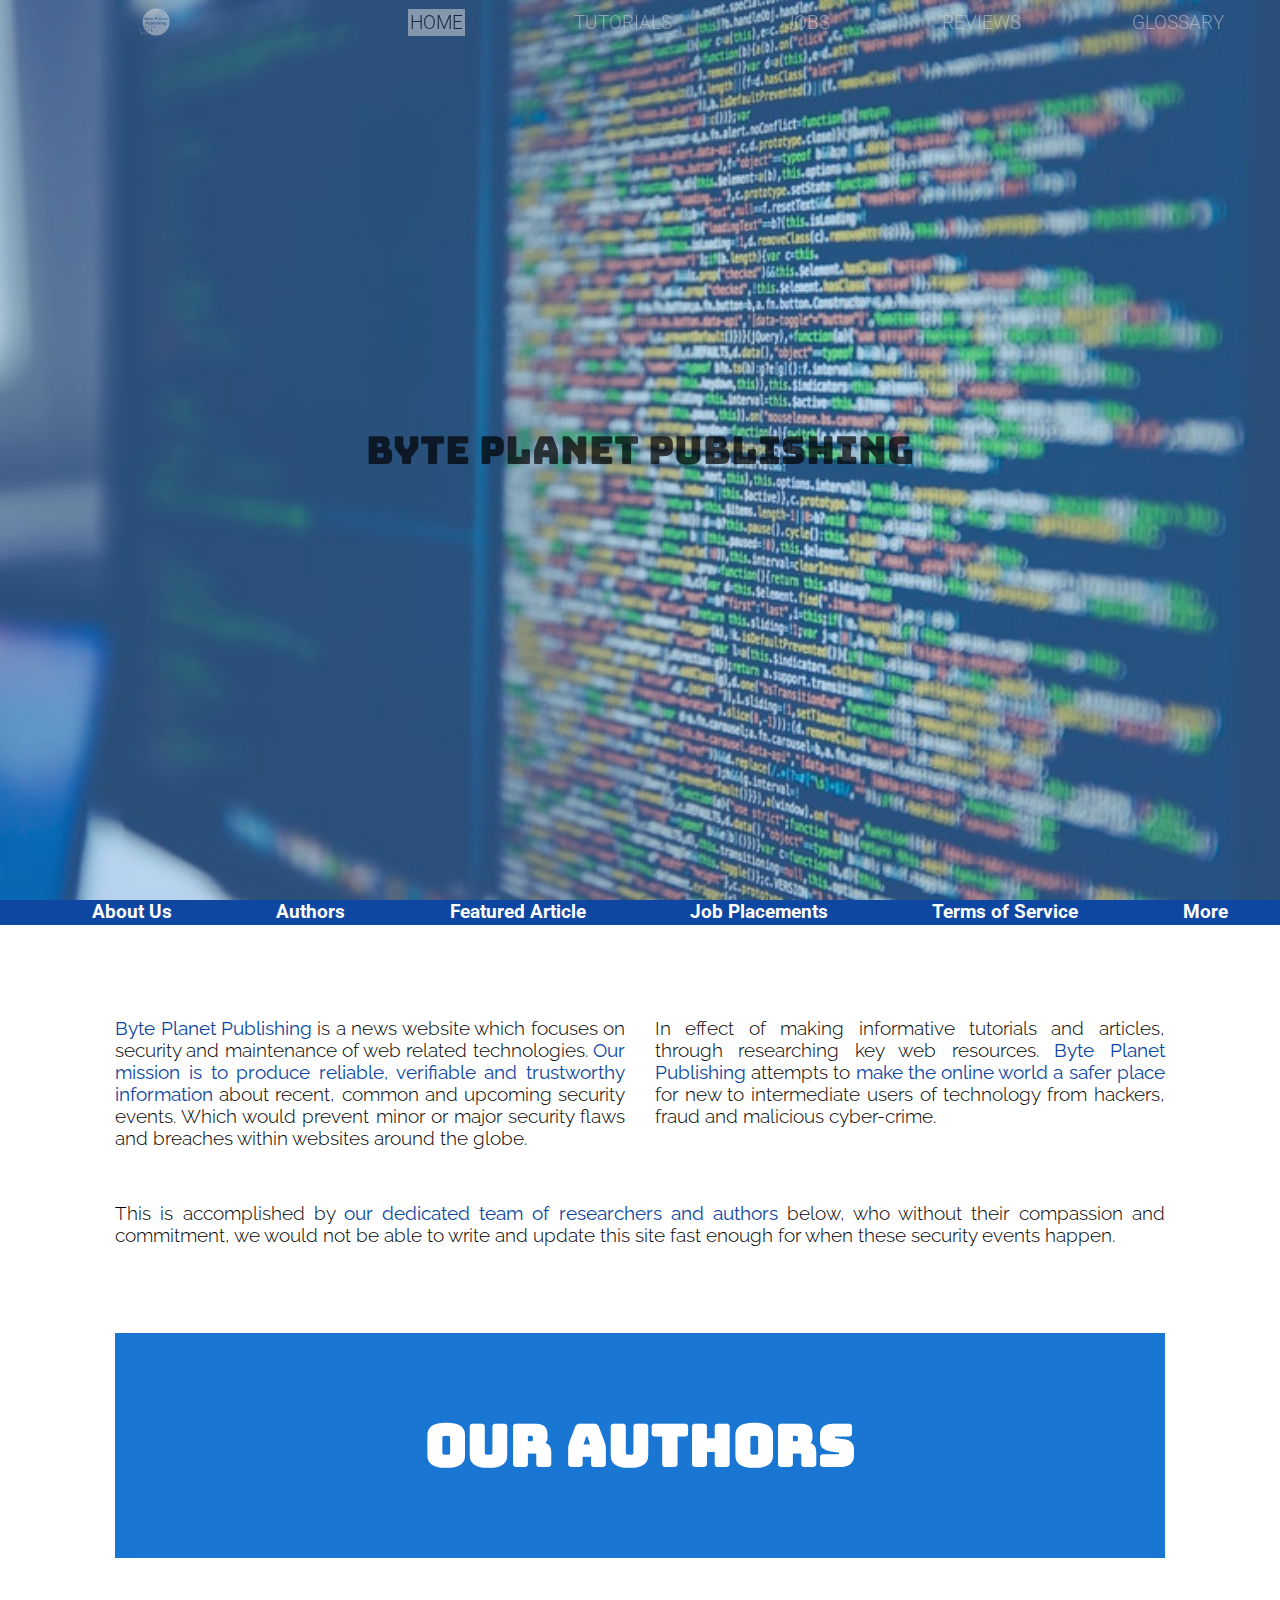
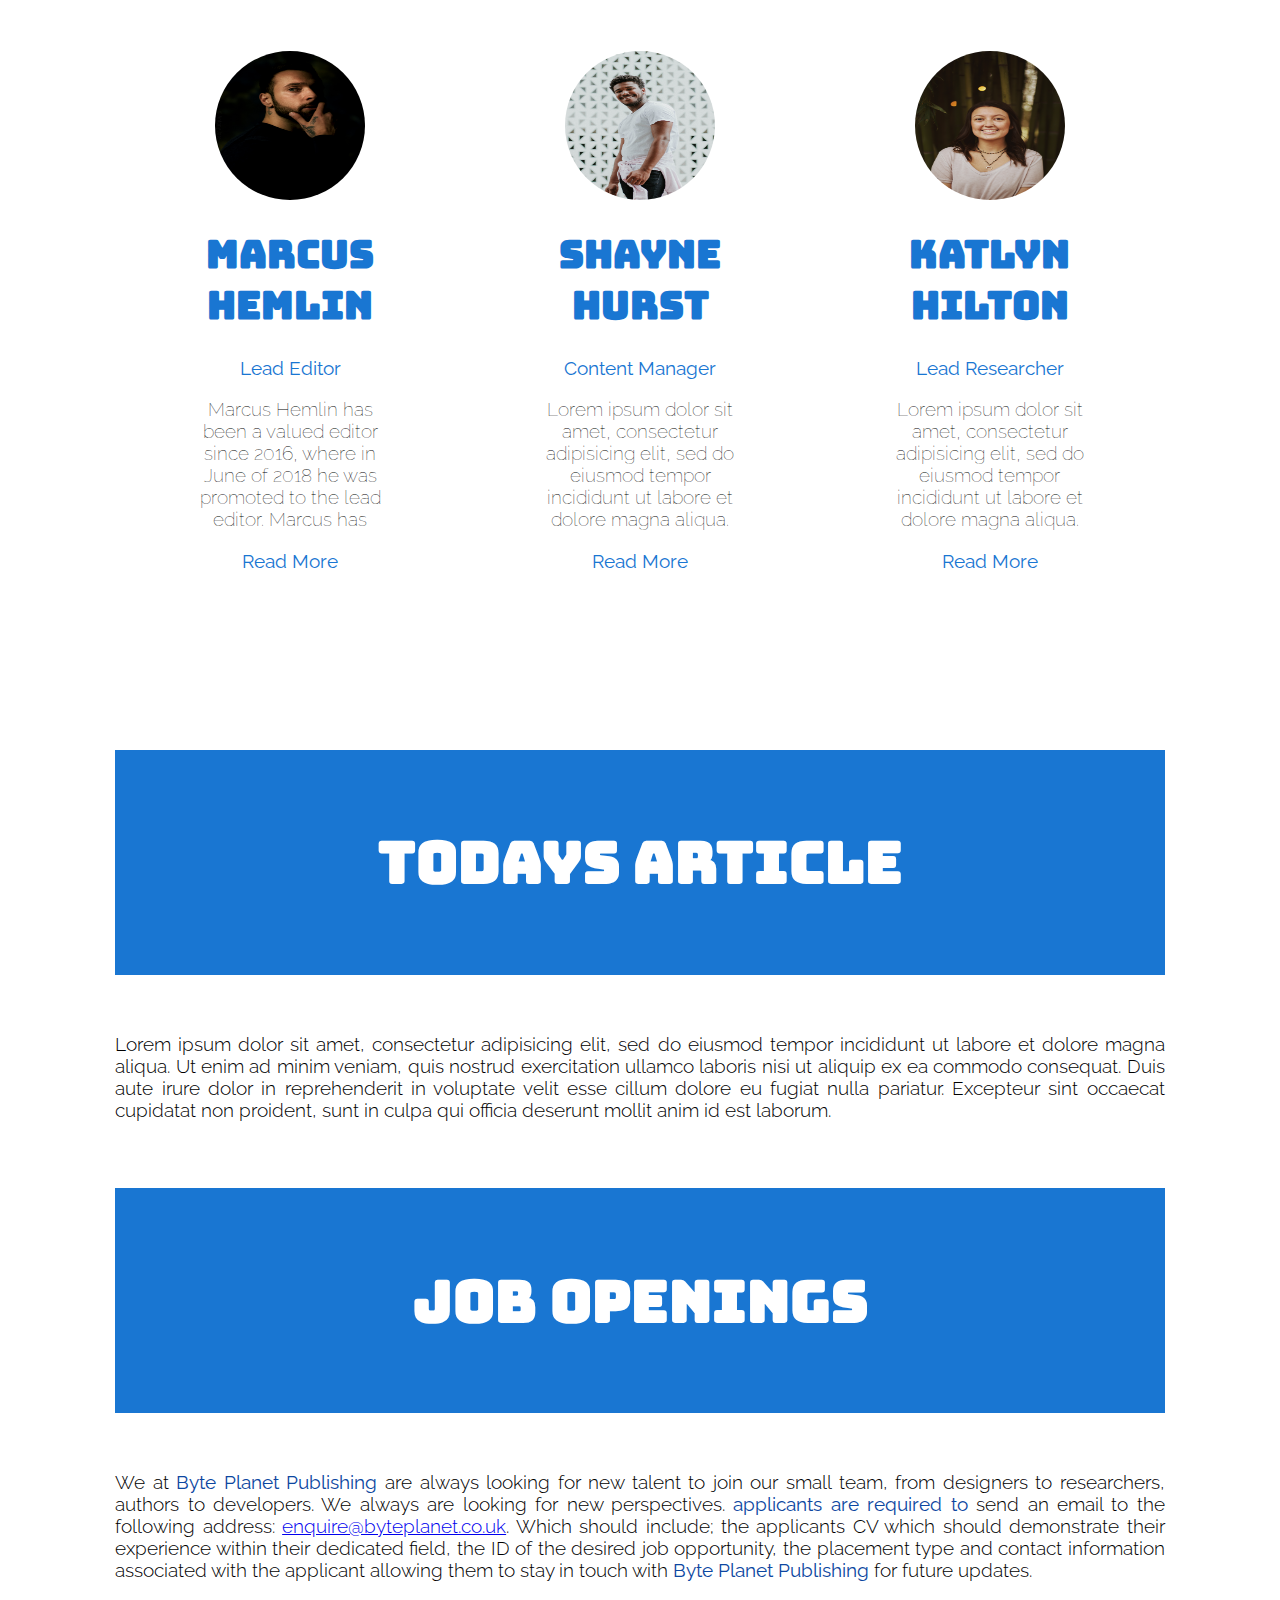
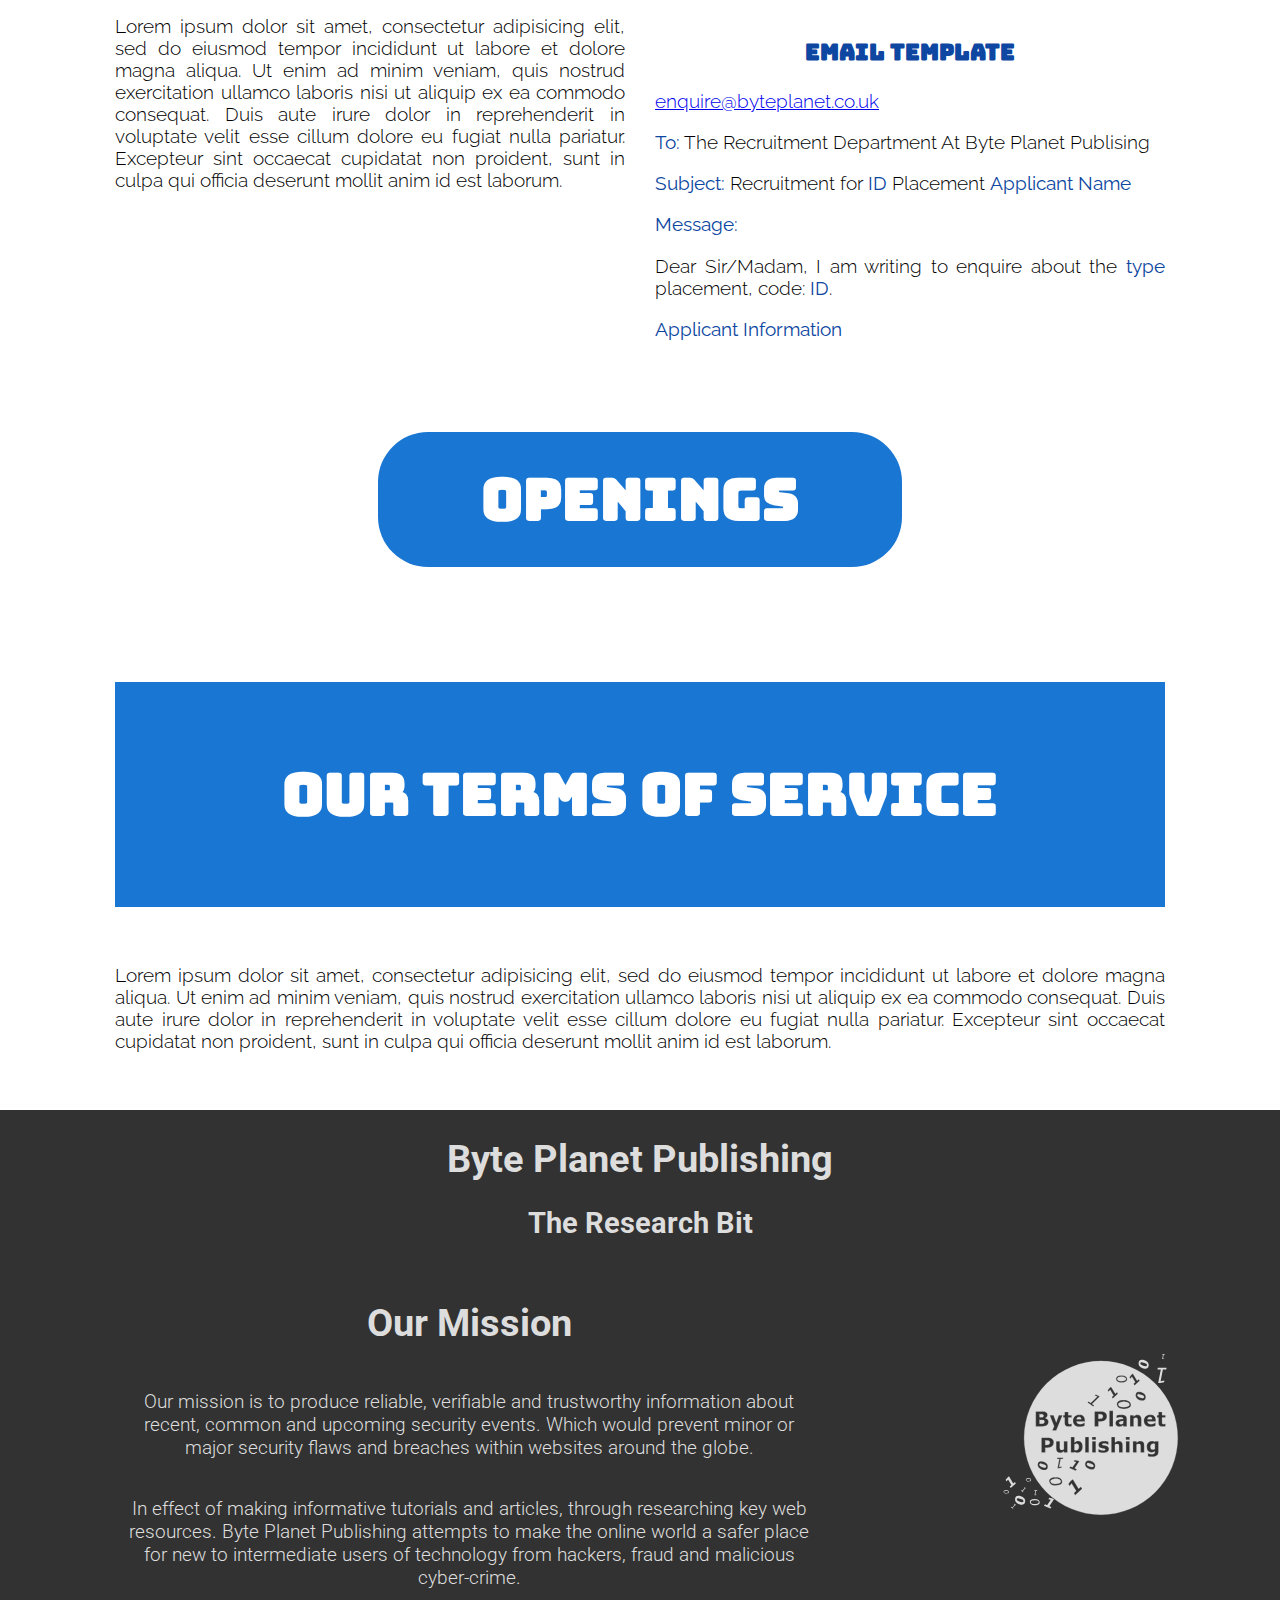
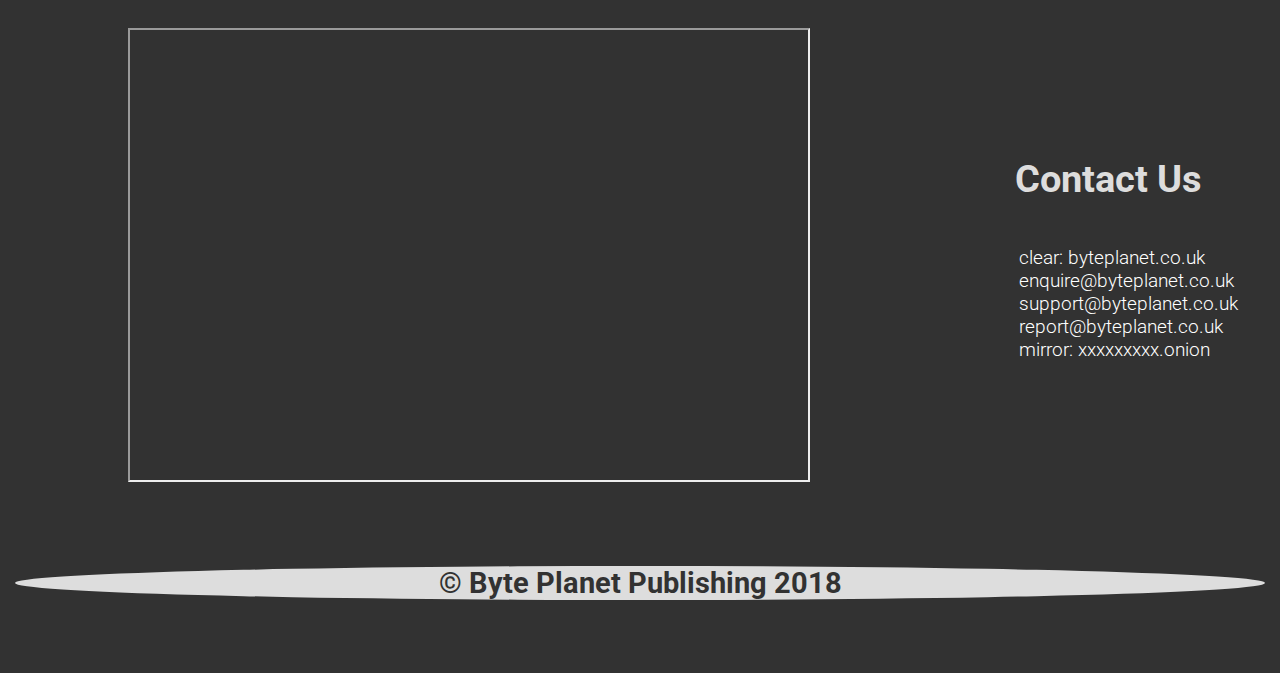
==== commit 64e304d1: "final design of author picture section" ====
--- a/index.html
+++ b/index.html
@@ -6,7 +6,7 @@
 
     <!-- Meta SEO -->
     <meta name="author" content="Oliver Mark Harris">
-    <meta name="description" content="[Assignment] Our mission is to produce reliable, trustworthy and informative articles about computer systems and security events. To inform our readers, and to improve internet security as a whole.">
+    <meta name="description" content="[Assignment] Our mission is to produce reliable, verifiable and trustworthy information about recent, common and upcoming security events. Which would prevent minor or major security flaws and breaches within websites around the globe. ">
     <meta name="robots" content="none">
     <!-- NOTE: name="robots" content="none" is only set to stop search crawlers from indexing the page, this is because it is apart of my assignment work, making it not appear in search results so it cannot be plagerised. On an actual website this would be set to index or not referenced -->
     <meta name="keywords" content="technology, news, assignment, computer science, computer security, byte planet">
@@ -57,13 +57,18 @@
 
       <details open>
         <!-- popup button -->
-        <summary>javascript disabled</summary>
+        <summary>JavaScript Disabled: Click Here</summary>
         <!-- popup content -->
         <section>
-          <h1>Javascript is disabled within your browser!</h1>
+          <h1>Whoops it looks like JavaScript is disabled</h1>
           <p>
-            Enabling javacript
+            This website uses JavaScript to display content, having JavaScript disabled will only allow you to view the most recent content and some features will be disabled as a result.
           </p>
+
+          <p>
+            Warning, there may be bugs on the website when JavaScript is not used as a design mechanism / navigation may be disabled, depending on what device you are using.
+          </p>
+
         </section>
 
       </details>
@@ -138,8 +143,23 @@
 
       <main>
 
-        <section>
-          Lorem ipsum dolor sit amet, consectetur adipisicing elit, sed do eiusmod tempor incididunt ut labore et dolore magna aliqua. Ut enim ad minim veniam, quis nostrud exercitation ullamco laboris nisi ut aliquip ex ea commodo consequat. Duis aute irure dolor in reprehenderit in voluptate velit esse cillum dolore eu fugiat nulla pariatur. Excepteur sint occaecat cupidatat non proident, sunt in culpa qui officia deserunt mollit anim id est laborum.Lorem ipsum dolor sit amet, consectetur adipisicing elit, sed do eiusmod tempor incididunt ut labore et dolore magna aliqua. Ut enim ad minim veniam, quis nostrud exercitation ullamco laboris nisi ut aliquip ex ea commodo consequat. Duis aute irure dolor in reprehenderit in voluptate velit esse cillum dolore eu fugiat nulla pariatur. Excepteur sint occaecat cupidatat non proident, sunt in culpa qui officia deserunt mollit anim id est laborum.
+        <section class="flex11">
+
+          <p>
+            <b>Byte Planet Publishing</b> is a news website which focuses on security and maintenance of web related technologies. <b> Our mission is to produce reliable, verifiable and trustworthy information</b> about recent, common and upcoming security events. Which would prevent minor or major security flaws and breaches within websites around the globe.
+        </p>
+        <p>
+	         In effect of making informative tutorials and articles, through researching key web resources. <b>Byte Planet Publishing</b> attempts to <b>make the online world a safer place</b> for new to intermediate users of technology from hackers, fraud and malicious cyber-crime.
+        </p>
+
+      </section>
+
+      <section>
+
+        <p>
+          This is accomplished by <b>our dedicated team of researchers and authors</b> below, who without their compassion and commitment, we would not be able to write and update this site fast enough for when these security events happen.
+        </p>
+
         </section>
 
         <!-- authors section -->
@@ -161,7 +181,7 @@
 
             <b>Lead Editor</b>
 
-            <p>Lorem ipsum dolor sit amet, consectetur adipisicing elit, sed do eiusmod tempor incididunt ut labore et dolore magna aliqua. Ut enim ad minim veniam, quis nostrud exercitation ullamco laboris nisi ut aliquip ex ea commodo consequat. Duis aute irure dolor in reprehenderit in voluptate velit esse cillum dolore eu fugiat nulla pariatur. Excepteur sint occaecat cupidatat non proident, sunt in culpa qui officia deserunt mollit anim id est laborum.</p>
+            <p>Marcus Hemlin has been a valued editor since 2016, where in June of 2018 he was promoted to the lead editor. Marcus has wrote many articles for Byte Planet Publishing, a few of these include; the importance of ssl certication in 2018, limiting user input to reduce user bypass and how to securely setup a development testing virtual machine.</p>
 
             <b>Read More</b>
 
@@ -228,10 +248,47 @@
         </section>
 
         <section>
-          Lorem ipsum dolor sit amet, consectetur adipisicing elit, sed do eiusmod tempor incididunt ut labore et dolore magna aliqua. Ut enim ad minim veniam, quis nostrud exercitation ullamco laboris nisi ut aliquip ex ea commodo consequat. Duis aute irure dolor in reprehenderit in voluptate velit esse cillum dolore eu fugiat nulla pariatur. Excepteur sint occaecat cupidatat non proident, sunt in culpa qui officia deserunt mollit anim id est laborum.
-        </section>
-
-        <section class="marker" id="legal"></section>
+          <p>
+	          We at <b>Byte Planet Publishing</b> are always looking for new talent to join our small team, from designers to researchers, authors to developers. We always are looking for new perspectives. <b>applicants are required to</b> send an email to the following address: <a href="mailto:enquire@byteplanet.co.uk?subject=recruitment">enquire@byteplanet.co.uk</a>. Which should include; the applicants CV which should demonstrate their experience within their dedicated field, the ID of the desired job opportunity, the placement type and contact information associated with the applicant allowing them to stay in touch with <b>Byte Planet Publishing</b> for future updates.
+          </p>
+
+        </section>
+
+        <section class="flex11">
+
+          <section>
+            Lorem ipsum dolor sit amet, consectetur adipisicing elit, sed do eiusmod tempor incididunt ut labore et dolore magna aliqua. Ut enim ad minim veniam, quis nostrud exercitation ullamco laboris nisi ut aliquip ex ea commodo consequat. Duis aute irure dolor in reprehenderit in voluptate velit esse cillum dolore eu fugiat nulla pariatur. Excepteur sint occaecat cupidatat non proident, sunt in culpa qui officia deserunt mollit anim id est laborum.
+          </section>
+
+          <!-- email template -->
+          <section>
+
+            <h3>Email Template</h3>
+
+            <!-- email content filled in based off template -->
+            <a href="mailto:enquire@byteplanet.co.uk?subject=Recruitment for [ID] Placement [Applicant Name]&message=Dear Sir/Madam, I am writing to enquire about the [type] placement, code: [ID].\n [Applicant Information]">enquire@byteplanet.co.uk</a>
+
+            <p><b>To:</b> The Recruitment Department At Byte Planet Publising</p>
+
+            <p><b>Subject:</b> Recruitment for <b>ID</b> Placement <b>Applicant Name</b></p>
+
+            <p><b>Message:</b></p>
+
+            <p>Dear Sir/Madam, I am writing to enquire about the <b>type</b> placement, code: <b>ID</b>.</p>
+
+            <p><b>Applicant Information</b></p>
+
+          </section>
+
+        </section>
+
+        <section class="heading sub">
+
+          <h1>Openings</h1>
+
+        </section>
+
+        <section class="Fmarker" id="legal"></section>
         <section class="heading">
           <h1>Our Terms of Service</h1>
         </section>
@@ -245,7 +302,8 @@
     </section>
 
     <!-- Footer Content Wrapper -->
-    <footer id="footer">
+    <section class="Fmarker" id="footer"></section>
+    <footer>
 
       <section>
         <h1>Byte Planet Publishing</h1>
@@ -253,20 +311,88 @@
       </section>
 
       <!-- mission statement -->
-      <section class="flex statement">
-        <section class="flex2">
+      <section class="flex">
+
+        <section class="flex1">
 
           <h1>Our Mission</h1>
 
-          <p>Our mission is to produce reliable, trustworthy and informative articles about computer systems and security events. To inform our readers, and to improve internet security as a whole.</p>
-
-          <p>In effect, keeping more and more people safe online and free from cyber crime.</p>
-
-        </section>
-
-        <section class="flex1 icon">
+          <p>Our mission is to produce reliable, verifiable and trustworthy information about recent, common and upcoming security events. Which would prevent minor or major security flaws and breaches within websites around the globe. </p>
+
+          <p>In effect of making informative tutorials and articles, through researching key web resources. Byte Planet Publishing attempts to make the online world a safer place for new to intermediate users of technology from hackers, fraud and malicious cyber-crime. </p>
+
+        </section>
+
+        <section class="flex2 icon">
 
           <img src="icon/iconLight.svg" alt="Logo">
+
+        </section>
+
+      </section>
+
+      <!-- contacts -->
+      <section class="flex">
+
+        <section class="flex1">
+
+          <iframe class="map" src="https://www.google.com/maps/embed?pb=!1m18!1m12!1m3!1d2147.338014482592!2d-0.11887508450935537!3d51.50095717963404!2m3!1f0!2f0!3f0!3m2!1i1024!2i768!4f13.1!3m3!1m2!1s0x487604b89a7afd93%3A0x6ce45fa9643af6eb!2sPark+Plaza+Westminster+Bridge+Hotel%2C+200+Westminster+Bridge+Rd%2C+South+Bank%2C+London+SE1+7UT!5e1!3m2!1sen!2suk!4v1546305642484"></iframe>
+
+        </section>
+
+        <section class="flex2 contact-details">
+
+          <h1>Contact Us</h1>
+
+          <ul class="contacts">
+
+            <li>clear: <a href="https://www.byteplanet.co.uk">byteplanet.co.uk</a></li>
+            <li><a href="mailto:enquire@byteplanet.co.uk?subject=recruitment">enquire@byteplanet.co.uk</a></li>
+            <li><a href="mailto:support@byteplanet.co.uk?subject=support">support@byteplanet.co.uk</a></li>
+            <li><a href="mailto:report@byteplanet.co.uk?subject=reporting">report@byteplanet.co.uk</a></li>
+            <li>mirror: <a href="http://xxxxxxxxx.onion">xxxxxxxxx.onion</a></li>
+
+          </ul>
+
+        </section>
+
+      </section>
+
+      <section class="flex">
+
+        <section class="flex1">
+
+          <ul class="sociallinks">
+
+            <li></li>
+            <li></li>
+            <li></li>
+            <li></li>
+
+          </ul>
+
+        </section>
+
+      </section>
+
+      <section>
+
+        <h2 class="copyright"> &copy; Byte Planet Publishing 2018 </h2>
+
+      </section>
+
+      <section class="flex">
+
+        <section class="flex1">
+
+          <ul class="sitelinks">
+
+            <li></li>
+            <li></li>
+            <li></li>
+            <li></li>
+
+          </ul>
 
         </section>
 
--- a/css/main.css
+++ b/css/main.css
@@ -11,10 +11,15 @@
 /* body text */
 @import url('https://fonts.googleapis.com/css?family=Raleway:100,300');
 
-/* #0D47A1 B900*/
-/* #1976D2 B700 */
-/* #448AFF BA200 */
-/* #90CAF9 B200 */
+/****************************************/
+/*         Colour Scheme Format         */
+/****************************************/
+
+/* material design colours */
+  /* #0D47A1 B900*/
+  /* #1976D2 B700 */
+  /* #448AFF BA200 */
+  /* #90CAF9 B200 */
 
 /* colour scheme */
   /* primary blue material 900 #0D47A1 */
@@ -34,23 +39,58 @@
 /* CSS defaults */
 body
 {
+  /* removal of margin and padding to make the website appear the same on different devices and browsers */
   margin: 0;
   padding: 0;
+
+  text-align: justify;
+
+  /* main website body / content font */
   font-family: 'Raleway', sans-serif;
   font-weight: 300;
 }
 
+/* default image size */
+/* preventing images being displayed to stretch the users viewport */
+img
+{
+  height: 100px;
+  width: 100px;
+}
+
+ /* bold tag */
+b,
+bold
+{
+  color: #0D47A1;
+}
+
+/* content title */
+h3
+{
+  text-align: center;
+  font-family: 'Bungee', cursive;
+  color: #0D47A1;
+}
+
 /* top of page link */
 div.top
 {
+
+  /* absolute positioning used to make the object appear in the same top location of the page while not being stuck to the users screen */
   position: absolute;
   top: 10px;
+
 }
 
 /****************************************/
 /*             Alt Versions             */
 /****************************************/
 
+/* disable the view of mobile navigation when the website is on the desktop version */
+
+/* desktop first designed website due to how information is displayed within the design process */
+
 details.mNav
 {
   display: none;
@@ -67,31 +107,47 @@
 /*                Header                */
 /****************************************/
 
+/* class responsive: when exiting splash screen mode */
+
 header
 {
+  /* hightlight colour behind image */
   background-color: #1976D2;
+
+  /* display throughout the users viewport */
   width: 100%;
   height: 100vh;
+
+  /* animate between size changes */
   transition: .5s;
 }
 
 header.responsive
 {
+  /* half to be used as a title */
   height: 50vh;
 }
 
 header img
 {
+  /* fill container */
   width: 100%;
   height: 100%;
+
+  /* use background colour as a highlight */
   filter: opacity(70%);
+
+  /* animate altering image */
   transition: .5s;
 }
 
 header.responsive img
 {
+  /* remove filter to stop affecting other elements */
   filter: none;
+  /* animate between style */
   height: 50%;
+  /* hide image */
   filter: opacity(0%);
 }
 
@@ -122,11 +178,13 @@
 
 header.responsive h1
 {
+  /* title text design */
   top: 25%;
   color: white;
   filter: opacity(100%);
 }
 
+/* header text visible | title text hidden */
 header h1 span.off
 {
   visibility: hidden;
@@ -137,6 +195,7 @@
   visibility: visible;
 }
 
+/* header text hidden | title text visible */
 header.responsive h1 span.off
 {
   visibility: visible;
@@ -276,26 +335,47 @@
 section.subnav
 {
   margin-top: 0;
+
+  /* makes the navigation not become unreadable when the user descreases window height */
   min-height: 25px;
+
+  /* sets the height relative to the users device */
   height: calc(5vh + 1px);
+
+  /* makes sure the height does not go more than 1 line */
   max-height: 2ch;
-  width: 100%;
+
+  /* sets the width to the fullscreen/viewport width  */
+  width: 100%;
+
+  /* highlight the main navigation bar */
   background-color: #0D47A1;
   font-size: auto;
 
+  /* makes the navigation follow the user when they reach it on the page, under the main nav bar */
   position: sticky;
+  /* reset z-index to display above content and behind objects */
+  z-index: 1;
   top: calc(10vh - 1px);
 
 }
 
 section.subnav > ul
 {
+  /* link font */
   font-family: 'Roboto', sans-serif;
+
+  /* removes added margins */
   margin: 0;
+
+  /* removes bullet points */
   list-style: none;
+
+  /* format text */
   font-weight: bold;
   text-decoration: none;
 
+  /* set objects position */
   display: flex;
   justify-content: space-around;
   align-items: center;
@@ -334,6 +414,8 @@
 /****************************************/
 /*           Content Headings           */
 /****************************************/
+
+/* main headings */
 section.heading
 {
   background-color: #1976D2;
@@ -356,6 +438,7 @@
 
 }
 
+/* sub headings */
 section.heading.sub
 {
   width: 50%;
@@ -364,22 +447,99 @@
   border-radius: 50px;
 }
 
+/* sub heading links */
+/* used to change the users location on the page or remove/close a sub section */
 section.heading.sub a
 {
+  /* removes link decoration */
   user-select: none;
   text-decoration: none;
+
+  /* sets text colour to white */
+  /* making it readable on the sub heading */
   color: #fff;
 }
 
+/*
+  Solution Based On Slack Overflow Solution:
+  https://css-tricks.com/hash-tag-links-padding/
+*/
+
+/* on page reference markers */
 section.marker
 {
+  /* creates a block element and hides it from the users view */
+  display: block;
+  visibility: hidden;
+  content: " ";
+
+  /* sets the height to the same as the websites header */
+  height: 15vh;
+
+  /* positions the object relative to the marked element which alters the on page bookmark location */
+  margin-top: calc(3rem - 15vh);
+  margin-bottom: calc(-3rem + 10px);
+}
+
+/* fix for website footer */
+section.Fmarker
+{
+  /* similar to marker above */
   display: block;
   visibility: hidden;
   content: " ";
   height: 15vh;
-  /* z-index: +1; */
-  margin-top: calc(3rem - 15vh);
-  margin-bottom: calc(-3rem + 10px);
+
+  margin-top: -15vh;
+  /* changed by removing the padding of sub headings */
+}
+
+/****************************************/
+/*              Flex Boxes              */
+/****************************************/
+
+/* flexbox ratio: 1 to 1 */
+.flex11
+{
+  display: flex;
+  flex-flow: row wrap;
+}
+
+.flex11 > :nth-child(odd)
+{
+  width: calc(50% - 15px);
+  padding: 15px;
+  padding-left: 0;
+}
+
+.flex11 > :nth-child(even)
+{
+  width: calc(50% - 15px);
+  padding: 15px;
+  padding-right: 0;
+}
+
+/* flexbox ratio: 1 to 2 */
+.flex12
+{
+  display: flex;
+  flex-flow: column wrap;
+}
+
+.flex12:nth-child(1)
+{
+  flex-grow: 1;
+}
+
+.flex12:nth-child(2)
+{
+  flex-grow: 2;
+}
+
+/* reverse wrap */
+.flexre
+{
+  flex-wrap: wrap-reverse;
 }
 
 /****************************************/
@@ -434,6 +594,7 @@
 
 }
 
+/* authors name link */
 section.authors a h1
 {
   font-family: 'Bungee', cursive;
@@ -457,6 +618,105 @@
 }
 
 /****************************************/
+/*                Author                */
+/****************************************/
+
+.heading.subnav
+{
+  z-index: 9999;
+}
+
+section.author section.captioned
+{
+  /* place positioned object behind sub navigation */
+  z-index: inherit;
+
+  /* allows other objects to be displayed as a caption */
+  position: relative;
+
+  height: 500px;
+  padding: 0;
+}
+
+section.author section.captioned img.authorpic
+{
+  /* set the image location back into its origional location */
+  width: 100%;
+  height: 100%;
+}
+
+/* caption title */
+section.author section.captioned p
+{
+  /* set caption to top of image */
+  position: absolute;
+  top: -20px;
+  left: 0;
+
+  /* text format */
+  text-align: center;
+  color: white;
+
+  background-color: #1976D2;
+  width: 100%;
+}
+
+/* social media icons */
+section.author section.captioned ul
+{
+  padding: 0;
+
+  list-style: none;
+  /* set social links to bottom of image */
+  position: absolute;
+  bottom: -10px;
+  left: 0;
+
+  width: 100%;
+
+  display: flex;
+  flex-flow: row nowrap;
+  justify-content: space-around;
+  align-items: center;
+}
+
+section.author section.captioned ul li
+{
+  margin: 2px;
+  padding: 5px;
+  background-color: #1976D2;
+  border-radius: 50%;
+  filter: opacity(10%) brightness(50%);
+  transition: 0.5s;
+}
+
+section.author section.captioned:hover ul li
+{
+  filter: opacity(20%);
+}
+
+section.author section.captioned ul li a img
+{
+  height: 30px;
+  width: 30px;
+  filter: invert(100%);
+}
+
+section.author section.captioned ul li:hover
+{
+  border-radius: 45%;
+  padding: 4.5px;
+  margin: 0;
+  filter: opacity(100%) brightness(150%);
+}
+
+section.author section.captioned ul li:hover a img
+{
+  height: 35px;
+  width: 35px;
+}
+
+/****************************************/
 /*                Footer                */
 /****************************************/
 
@@ -482,6 +742,7 @@
 {
   display: flex;
   flex-direction: row;
+
 }
 
 footer section > section
@@ -491,15 +752,78 @@
   flex-wrap: wrap-reverse;
 }
 
-footer > section.flex1
+footer section > section.flex1
 {
   flex-grow: 1;
-}
-
-footer > section.flex2
+  width: 50vw;
+  padding: 10px 10vw;
+  justify-content: center;
+}
+
+footer section > section.flex2
 {
   flex-grow: 2;
-}
+  justify-content: center;
+  align-items: center;
+}
+
+footer section > section img
+{
+
+  min-height: 150px;
+  min-width: 150px;
+
+  height: 20vw;
+  width: 20vw;
+
+  max-height: 500px;
+  max-width: 500px;
+}
+
+footer section > section iframe.map
+{
+  height: 450px;
+}
+
+
+/* footer contact information */
+footer section.contact-details section ul.contacts,
+footer section section ul li
+{
+
+  align-items: center;
+  /* remove bullet point */
+  list-style: none;
+
+  /* set text colour to white */
+  color: #fff;
+
+  /* align text to center */
+  text-align: left;
+}
+
+footer section section ul.contacts li a
+{
+  /* remove buller points and inherit li font colour */
+  text-decoration: none;
+  color: inherit;
+}
+
+/* highlight links */
+footer section section ul.contacts li a:hover
+{
+  color: #1976D2;
+}
+
+/* copyright notice */
+h2.copyright
+{
+  color: #323232;
+  background-color: #ddd;
+  border-radius: 90%;
+  margin: 15px;
+}
+
 
 /****************************************/
 /*            Responsivness             */
@@ -511,6 +835,7 @@
 
   html
   {
+    /* root responsive font size */
     font-size: 2vw;
   }
 
@@ -522,10 +847,11 @@
 
   html
   {
+    /* root responsive font size */
     font-size: 2.5vw;
   }
 
-  section.subnav
+  section.subnav > ul
   {
     display: none;
   }
@@ -541,6 +867,22 @@
     height: 10ch;
   }
 
+  /* removal of on hover highlight due to the user tappiing instead of using a mouse */
+  section.author section.captioned ul li,
+  section.author section.captioned:hover ul li,
+  section.author section.captioned ul li:hover
+  {
+    filter: none;
+  }
+
+  /* reformatting of flexboxes */
+  .flex11 > :nth-child(odd),
+  .flex11 > :nth-child(even)
+  {
+    padding: 15px 0;
+    width: 100%;
+  }
+
 }
 
 /* mobile version */
@@ -549,25 +891,67 @@
 
   html
   {
+    /* root responsive font size */
     font-size: 3vw;
   }
 
+  /* increase the overall size of sub headings */
   section.heading.sub
   {
     width: 100%;
     margin-left: 0;
   }
 
+  /* change the display of the authors section on the landing page to mobile readable */
   section.authors
   {
     flex-flow: column nowrap;
     align-items: center;
   }
 
+  /* increase the size of author objects on the landing page */
   section.authors a
   {
     max-width: 75%;
   }
+
+  /****************************************/
+  /*  XX           Footer             XX  */
+  /****************************************/
+
+  footer
+  {
+    /* make the text visible to the user */
+    font-size: 1rem;
+  }
+
+  footer section.flex
+  {
+    /* reverse the display of footer items */
+    flex-direction: column-reverse;
+
+    /* center items */
+    justify-content: center;
+    align-items: center;
+
+    /* increase the fontsize so that it is readable on mobile */
+    font-size: 1rem;
+  }
+
+  footer section > section.flex1
+  {
+    /* reset flex grow size */
+    flex-grow: 1;
+
+    /* increase the overall display size */
+    width: 75vw;
+    padding: 10px 10vw;
+
+    /* center items */
+    justify-content: center;
+    align-items: center;
+  }
+
 
 }
 
@@ -582,14 +966,20 @@
   https://css-tricks.com/hash-tag-links-padding/
 
 */
-.bookmark::before
-{
-  display: block;
-  content: " ";
-  height: 15vh;
-  margin: -15vh 0 0 0;
-  visibility: hidden;
-}
+/*
+  FEATURE REMOVED TO BE REWORKED IN HEADINGS
+  PSEUDO ELEMENT DOES NOT WORK WITH HEADER DESIGN
+
+  .bookmark::before
+  {
+    display: block;
+    content: " ";
+    height: 15vh;
+    margin: -15vh 0 0 0;
+    visibility: hidden;
+  }
+
+*/
 
 /* hidden elements */
 .hidden
--- a/css/noJS.css
+++ b/css/noJS.css
@@ -0,0 +1,142 @@
+/* displays a popup declaring that javascript is disabled within the browser */
+
+/****************************************/
+/*                Header                */
+/****************************************/
+
+/* removes the filter on the main splash image */
+header img
+{
+    filter: none;
+}
+
+/****************************************/
+/*                Popup                 */
+/****************************************/
+
+section.noJS
+{
+  /* remove the display hidden when JavaScript is disabled */
+  display: block;
+
+  /* fixes the wrapper to the users screen */
+  position: fixed;
+  top: 0;
+  left: 0;
+}
+
+section.noJS > details section
+{
+  /* display as a popup above other content */
+  z-index: inherit;
+
+  /* fix the position on the users screen */
+  position: fixed;
+  display: block;
+
+  /* display the popup in the center of the users screen/viewport */
+  top: 20vh;
+  left: 25vw;
+
+  /* disply the popup as 50% of the users screen/viewport */
+  height: 65vh;
+  width: 50vw;
+
+  /* format popup text */
+  text-align: center;
+
+  /* highlight popup content */
+  padding: 10px;
+  background-color: #0D47A1;
+  color: white;
+  font-weight: 900;
+
+  /* border */
+  border: 15px solid;
+  border-color: #000;
+  border-radius: 15px;
+
+}
+
+section.noJS > details section h1
+{
+  /* header font */
+  font-family: 'Bungee', cursive;
+}
+
+
+section.noJS > details summary
+{
+  /* display the close/open link above other content */
+  z-index: 999999;
+
+  /* fix the position on the users screen */
+  position: fixed;
+  display: block;
+
+  /* display the button on the bottom right of the users screen */
+  bottom: 0;
+  right: 0;
+
+  /* design of button */
+
+  /* draw the users attention */
+  color: white;
+  background-color: red;
+
+  /* make the text readable */
+  padding: 10px;
+
+  /* remove the user selecting text when clicking on the button */
+  user-select: none;
+
+  /* removal of button icon */
+  list-style: none;
+  text-decoration: none;
+
+  /* makes it so the user can choose to ignore the warning message */
+  filter: opacity(25%);
+}
+
+/****************************************/
+/*              Navigation              */
+/****************************************/
+
+/* set the navigation panel into responsive layout */
+
+nav.noJS .logo
+{
+  height: 10vh;
+  width: 10vh;
+  filter: brightness(200%);
+}
+
+nav.noJS
+{
+  height: 10vh;
+  background-color: black;
+
+  filter: opacity(100%);
+}
+
+nav.noJS > ul li a
+{
+  padding: 0.5rem;
+  color: #fff;
+  border-radius: 10px;
+}
+
+nav.noJS > ul li a.active,
+nav.noJS > ul li a:hover
+{
+  background-color: #1976D2;
+  color: #0D47A1;
+  font-weight: bold;
+}
+
+/* removal of iframes which require JavaScript to function */
+iframe
+{
+  display: none;
+  visibility: hidden;
+}
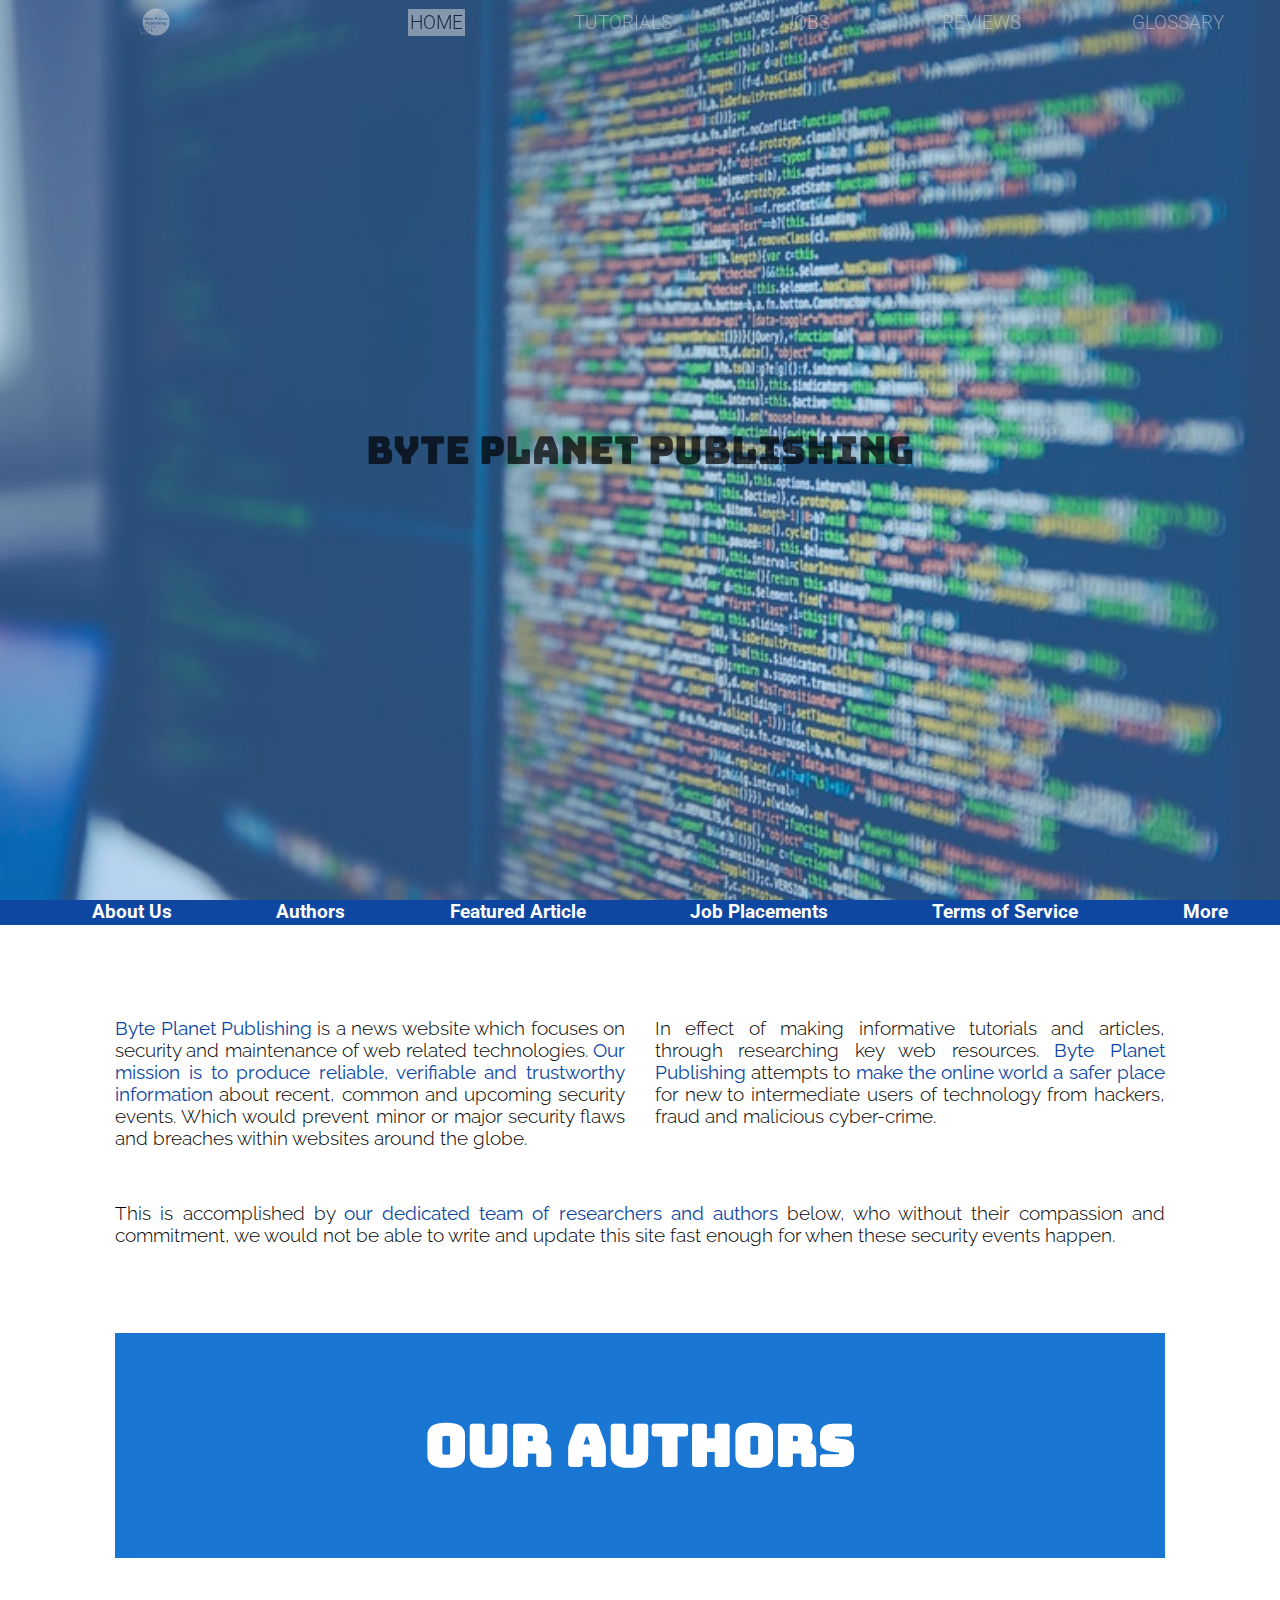
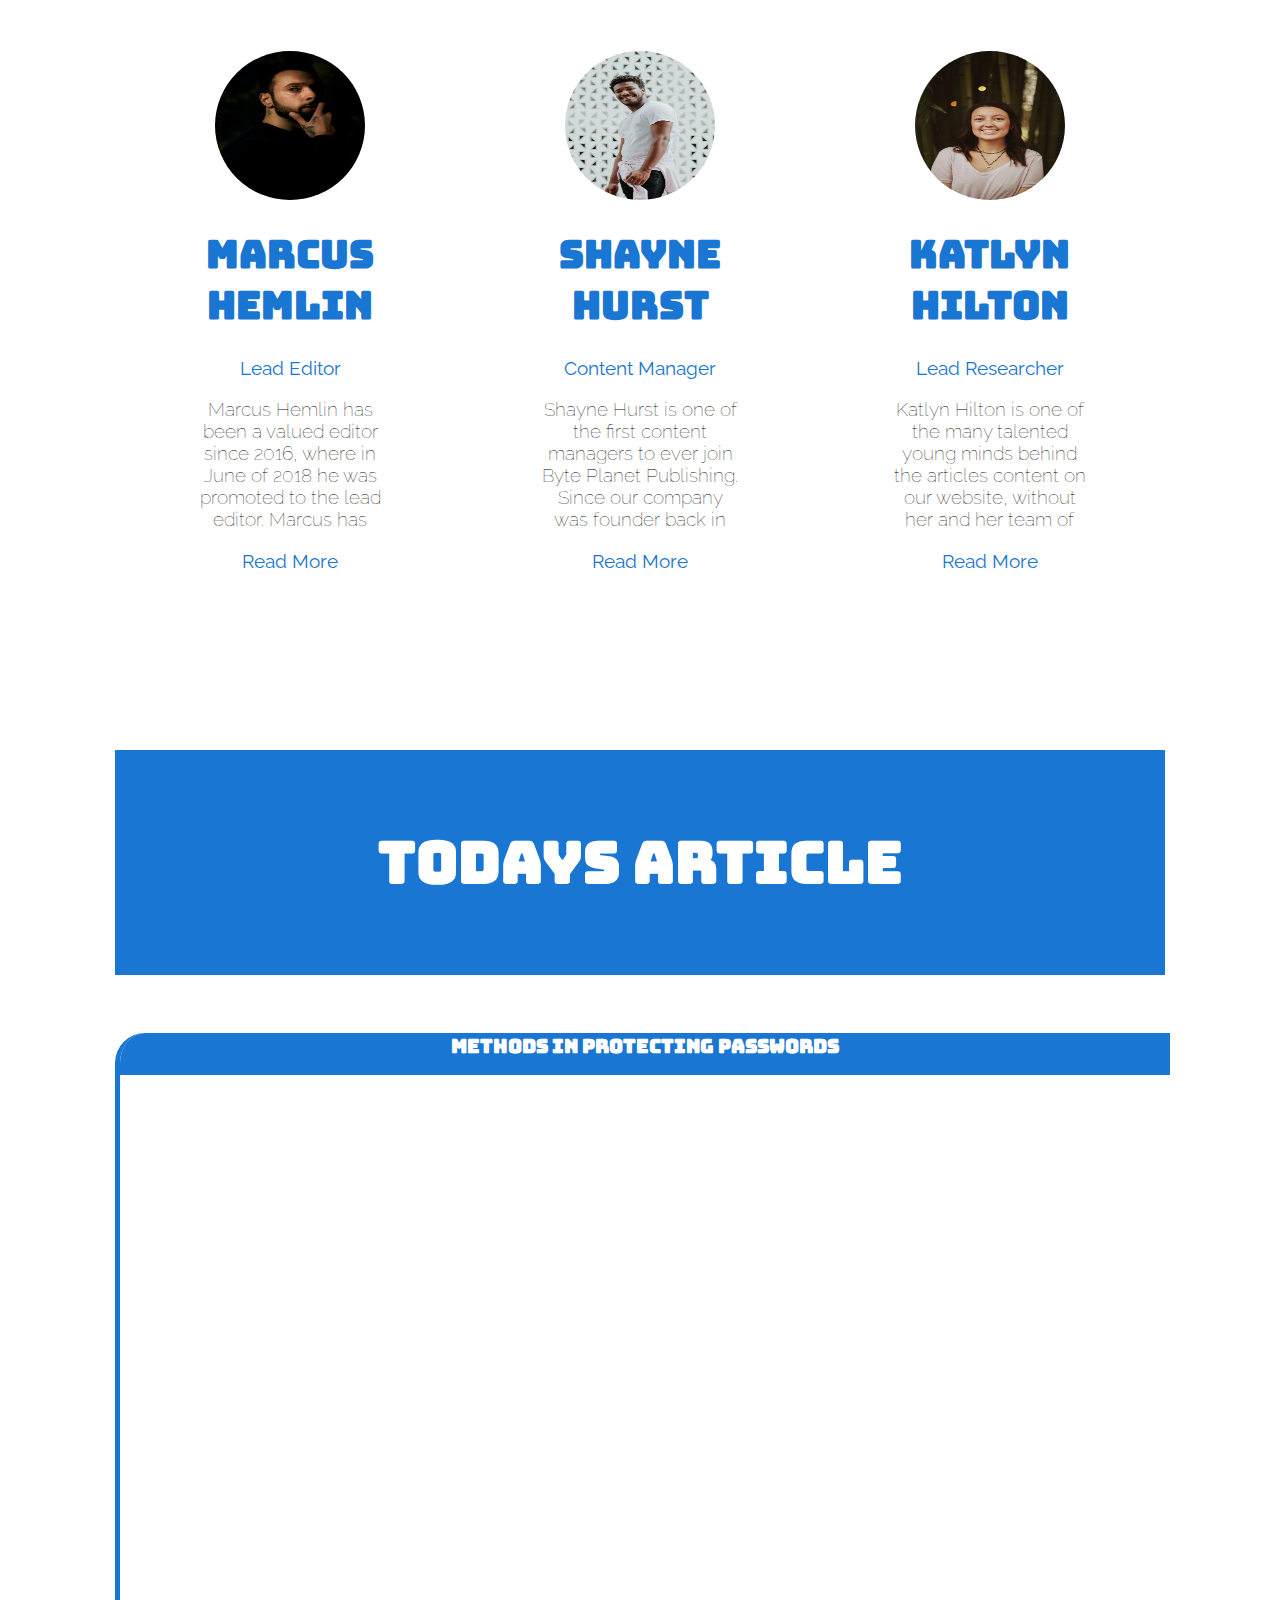
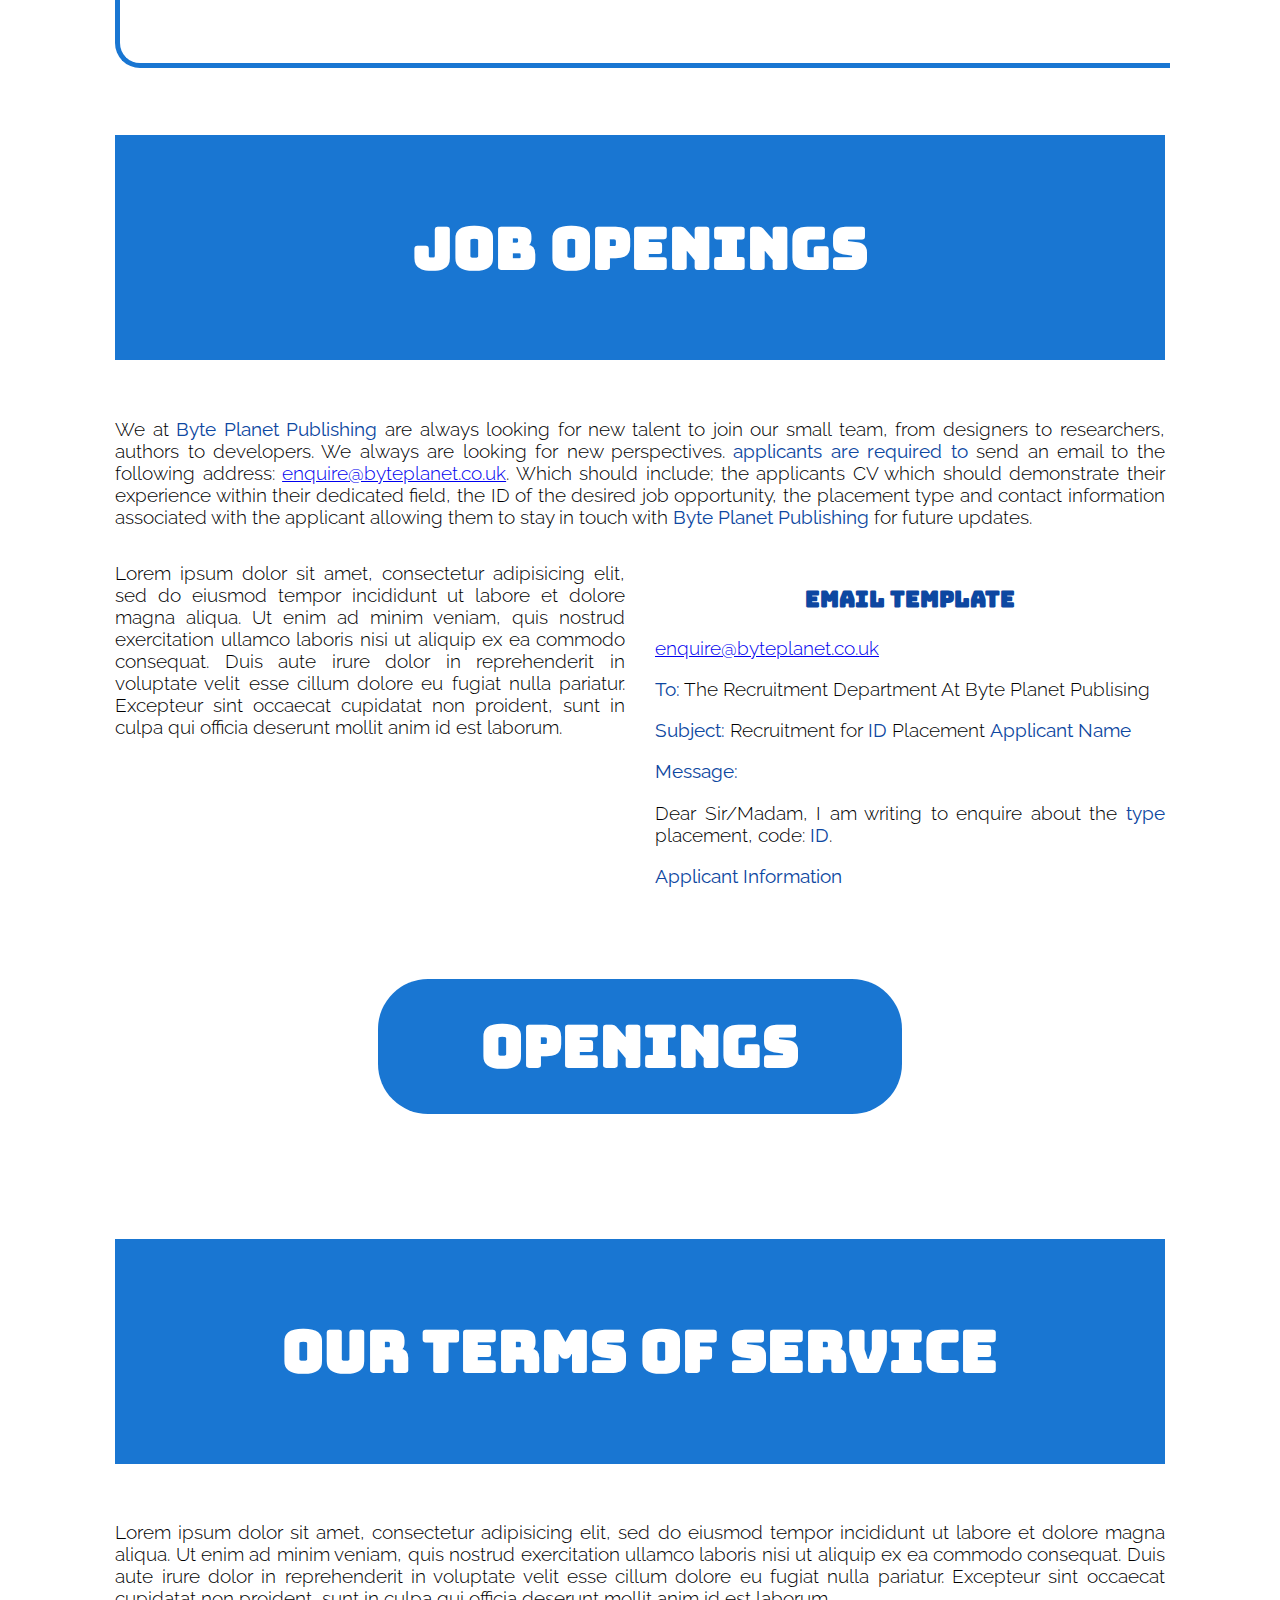
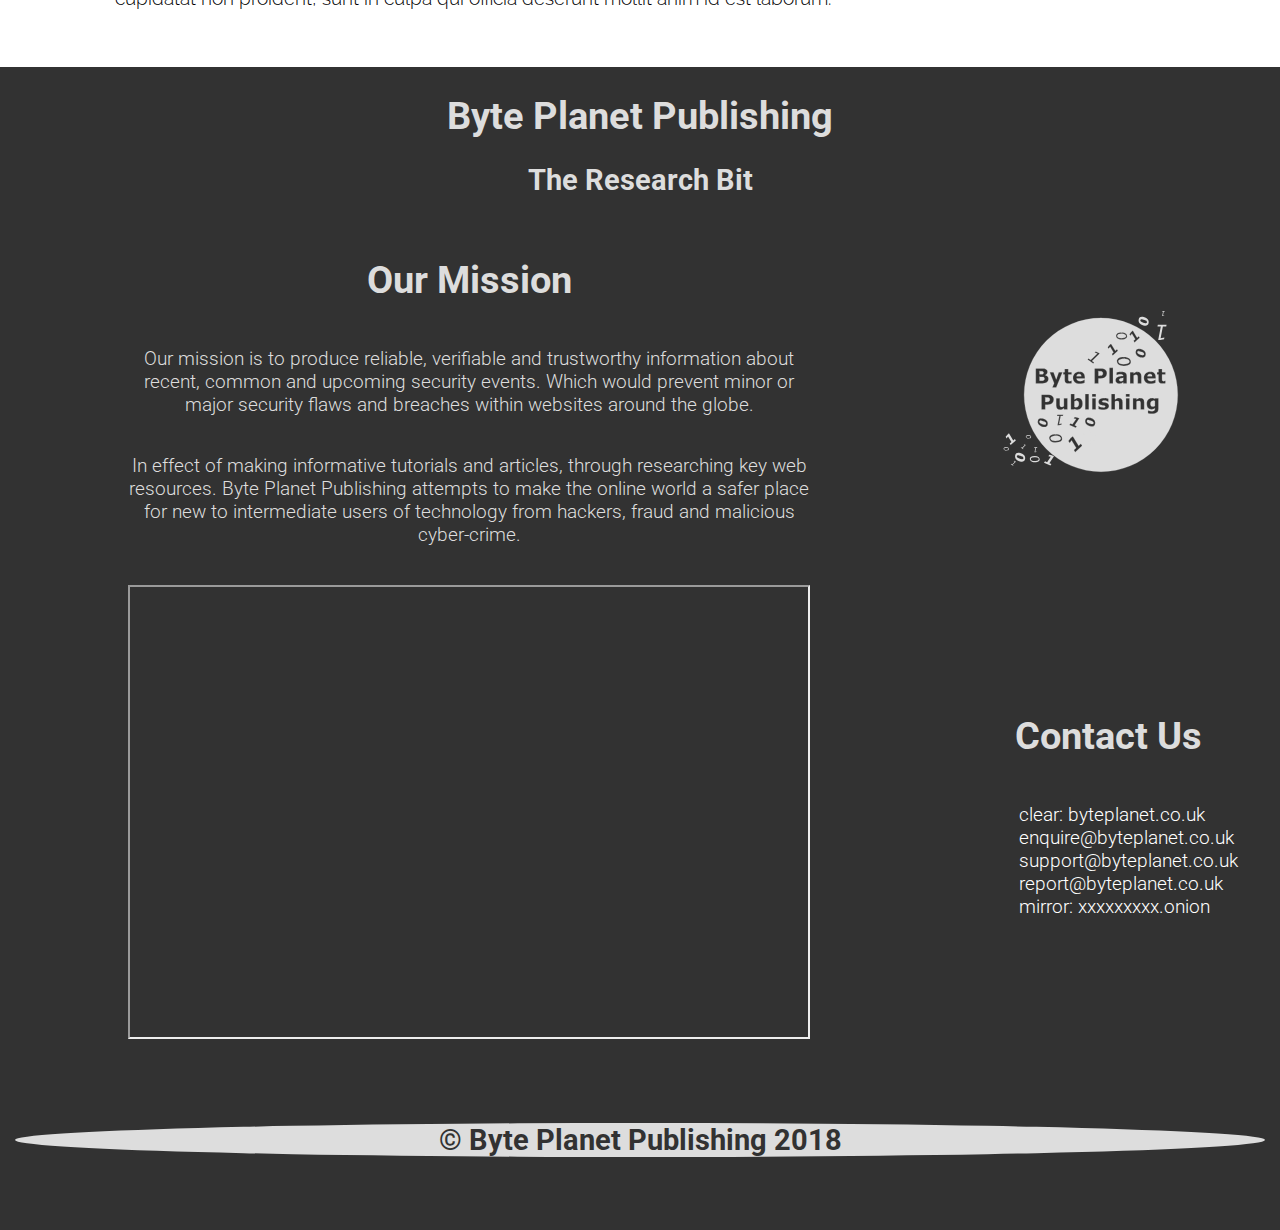
==== commit 5408a683: "almost final design update" ====
--- a/index.html
+++ b/index.html
@@ -197,7 +197,7 @@
 
             <b>Content Manager</b>
 
-            <p>Lorem ipsum dolor sit amet, consectetur adipisicing elit, sed do eiusmod tempor incididunt ut labore et dolore magna aliqua. Ut enim ad minim veniam, quis nostrud exercitation ullamco laboris nisi ut aliquip ex ea commodo consequat. Duis aute irure dolor in reprehenderit in voluptate velit esse cillum dolore eu fugiat nulla pariatur. Excepteur sint occaecat cupidatat non proident, sunt in culpa qui officia deserunt mollit anim id est laborum.</p>
+            <p>Shayne Hurst is one of the first content managers to ever join Byte Planet Publishing. Since our company was founder back in 2014, Shayne Hurst has been with us, maintaining the overall operation of the majority of the website in association with Byte Planet Publishing.</p>
 
             <b>Read More</b>
 
@@ -213,7 +213,7 @@
 
             <b>Lead Researcher</b>
 
-            <p>Lorem ipsum dolor sit amet, consectetur adipisicing elit, sed do eiusmod tempor incididunt ut labore et dolore magna aliqua. Ut enim ad minim veniam, quis nostrud exercitation ullamco laboris nisi ut aliquip ex ea commodo consequat. Duis aute irure dolor in reprehenderit in voluptate velit esse cillum dolore eu fugiat nulla pariatur. Excepteur sint occaecat cupidatat non proident, sunt in culpa qui officia deserunt mollit anim id est laborum.</p>
+            <p>Katlyn Hilton is one of the many talented young minds behind the articles content on our website, without her and her team of technology researchers, Byte Planet Publishing would not be able to deliver the reliable information which we strive for.</p>
 
             <b>Read More</b>
 
@@ -239,7 +239,21 @@
         </section>
 
         <section>
-          Lorem ipsum dolor sit amet, consectetur adipisicing elit, sed do eiusmod tempor incididunt ut labore et dolore magna aliqua. Ut enim ad minim veniam, quis nostrud exercitation ullamco laboris nisi ut aliquip ex ea commodo consequat. Duis aute irure dolor in reprehenderit in voluptate velit esse cillum dolore eu fugiat nulla pariatur. Excepteur sint occaecat cupidatat non proident, sunt in culpa qui officia deserunt mollit anim id est laborum.
+          <article>
+
+            <!-- article title -->
+            <section>
+              <h1>Methods In Protecting Passwords</h1>
+            </section>
+
+            <!-- article content -->
+            <section>
+              
+            </section>
+
+
+
+          </article>
         </section>
 
         <section class="marker" id="placements"></section>
@@ -288,7 +302,7 @@
 
         </section>
 
-        <section class="Fmarker" id="legal"></section>
+        <section class="marker" id="legal"></section>
         <section class="heading">
           <h1>Our Terms of Service</h1>
         </section>
--- a/css/main.css
+++ b/css/main.css
@@ -36,6 +36,12 @@
 }
 
 
+/* implying links to the user */
+a
+{
+  cursor: pointer;
+}
+
 /* CSS defaults */
 body
 {
@@ -82,6 +88,34 @@
   top: 10px;
 
 }
+
+/****************************************/
+/*             Scroll Bars              */
+/****************************************/
+
+*::-webkit-scrollbar
+{
+      width: 10px;
+}
+
+*::-webkit-scrollbar-track
+{
+      background-color: #ddd;
+}
+
+*::-webkit-scrollbar-thumb
+{
+  background-color: #1976D2;
+  border-radius: 10px;
+}
+
+*::-webkit-scrollbar-thumb:hover
+{
+  border: 4px solid;
+  border-color: #0D47A1;
+}
+
+
 
 /****************************************/
 /*             Alt Versions             */
@@ -541,6 +575,70 @@
 {
   flex-wrap: wrap-reverse;
 }
+/****************************************/
+/*             Terminology              */
+/****************************************/
+
+/* hide spans for control */
+section.terminology > span
+{
+  visibility: hidden;
+}
+
+section.terminology
+{
+  height: 200px;
+  overflow: hidden;
+
+  overflow-y: scroll;
+}
+
+/* remove dropdown */
+section.terminology section details summary::-webkit-details-marker {
+ display:none;
+}
+
+section.terminology section details summary
+{
+  /* imply to user */
+  cursor: pointer;
+
+  /* overall format */
+  background-color: #1976D2;
+  filter: opacity(25%);
+
+  /* animate */
+  transition: .5s;
+
+  /* make the text readable */
+  padding: 5px;
+  color: white;
+  text-align: center;
+  user-select: none;
+}
+
+section.terminology section:hover details summary
+{
+  /* reset filters */
+  filter: opacity(100%) brightness(120%);
+}
+
+section.terminology section details section
+{
+  /* font style */
+  font-style: italic;
+  font-weight: 200;
+  font-size: 0.9em;
+
+  padding: 15px;
+}
+
+section.terminology section:hover details section
+{
+  /* highlight content */
+  font-weight: 400;
+}
+
 
 /****************************************/
 /*               Authors                */
@@ -615,6 +713,85 @@
 section.authors a:hover h1
 {
   color: white;
+}
+/****************************************/
+/*               Article                */
+/****************************************/
+
+/* article display limitations */
+article
+{
+  /* limit the article viewport */
+  width: 100%;
+  height: 70vh;
+
+  /* hide overflow information, forces scroll bar behaviour */
+  overflow-y: scroll;
+  overflow-x: hidden;
+
+  /* used to adjust information content locations relative to the article */
+  position: relative;
+
+  /* setting article border */
+  border-left: 5px solid;
+  border-bottom: 5px solid;
+  border-color: #1976D2;
+
+  /* border radius layout */
+  border-bottom-left-radius: 25px;
+  border-top-left-radius: 30px;
+
+}
+
+article section
+{
+  padding: 10px;
+  margin: 5px;
+}
+
+/* stick the article information when the user scrolls */
+article section:first-child
+{
+  margin: 0;
+  padding: 0;
+  position: sticky;
+  top: 0;
+  left: 0;
+  z-index: 0;
+}
+
+/* article title text */
+article section:first-child h1
+{
+  height: 3ch;
+
+  border-top-left-radius: 25px;
+  background-color: #1976D2;
+  color: white;
+
+  margin-top: 0;
+  text-align: center;
+
+  font-family: 'Bungee', cursive;
+  font-size: 1rem;
+}
+
+/* dropcap */
+article p:first-child::first-letter
+{
+  font-family: 'Bungee', cursive;
+  color: white;
+  background-color: #1976D2;
+  padding: 0 .3rem;
+  border-radius: 25%;
+  margin-top: -0.5rem;
+  margin-right: 0.3rem;
+
+  font-size: 4rem;
+  float: left;
+  line-height: 1;
+
+  text-transform: uppercase;
 }
 
 /****************************************/
@@ -883,6 +1060,12 @@
     width: 100%;
   }
 
+  /* removal of buffer spans */
+  section.terminology > span
+  {
+    display: none;
+  }
+
 }
 
 /* mobile version */
--- a/css/noJS.css
+++ b/css/noJS.css
@@ -98,6 +98,10 @@
   filter: opacity(25%);
 }
 
+section.noJS > details summary::-webkit-details-marker {
+ display:none;
+}
+
 /****************************************/
 /*              Navigation              */
 /****************************************/
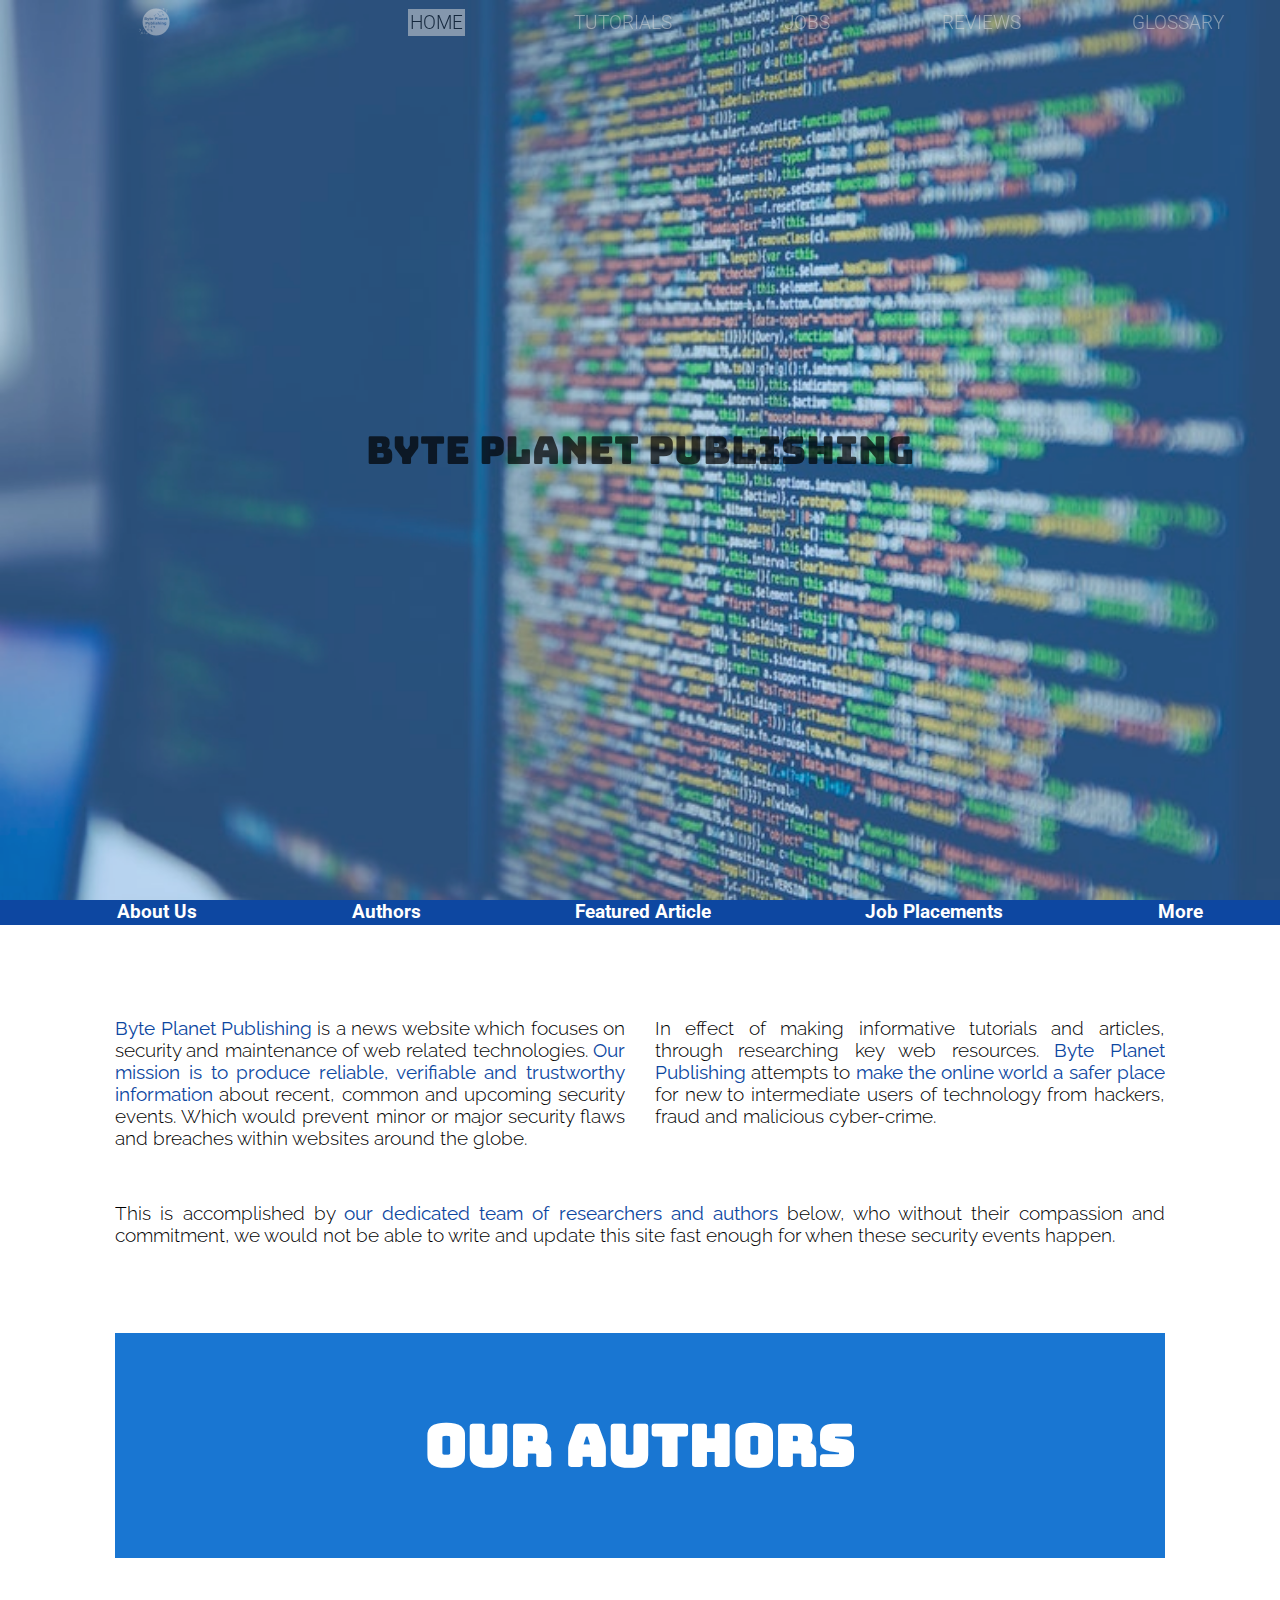
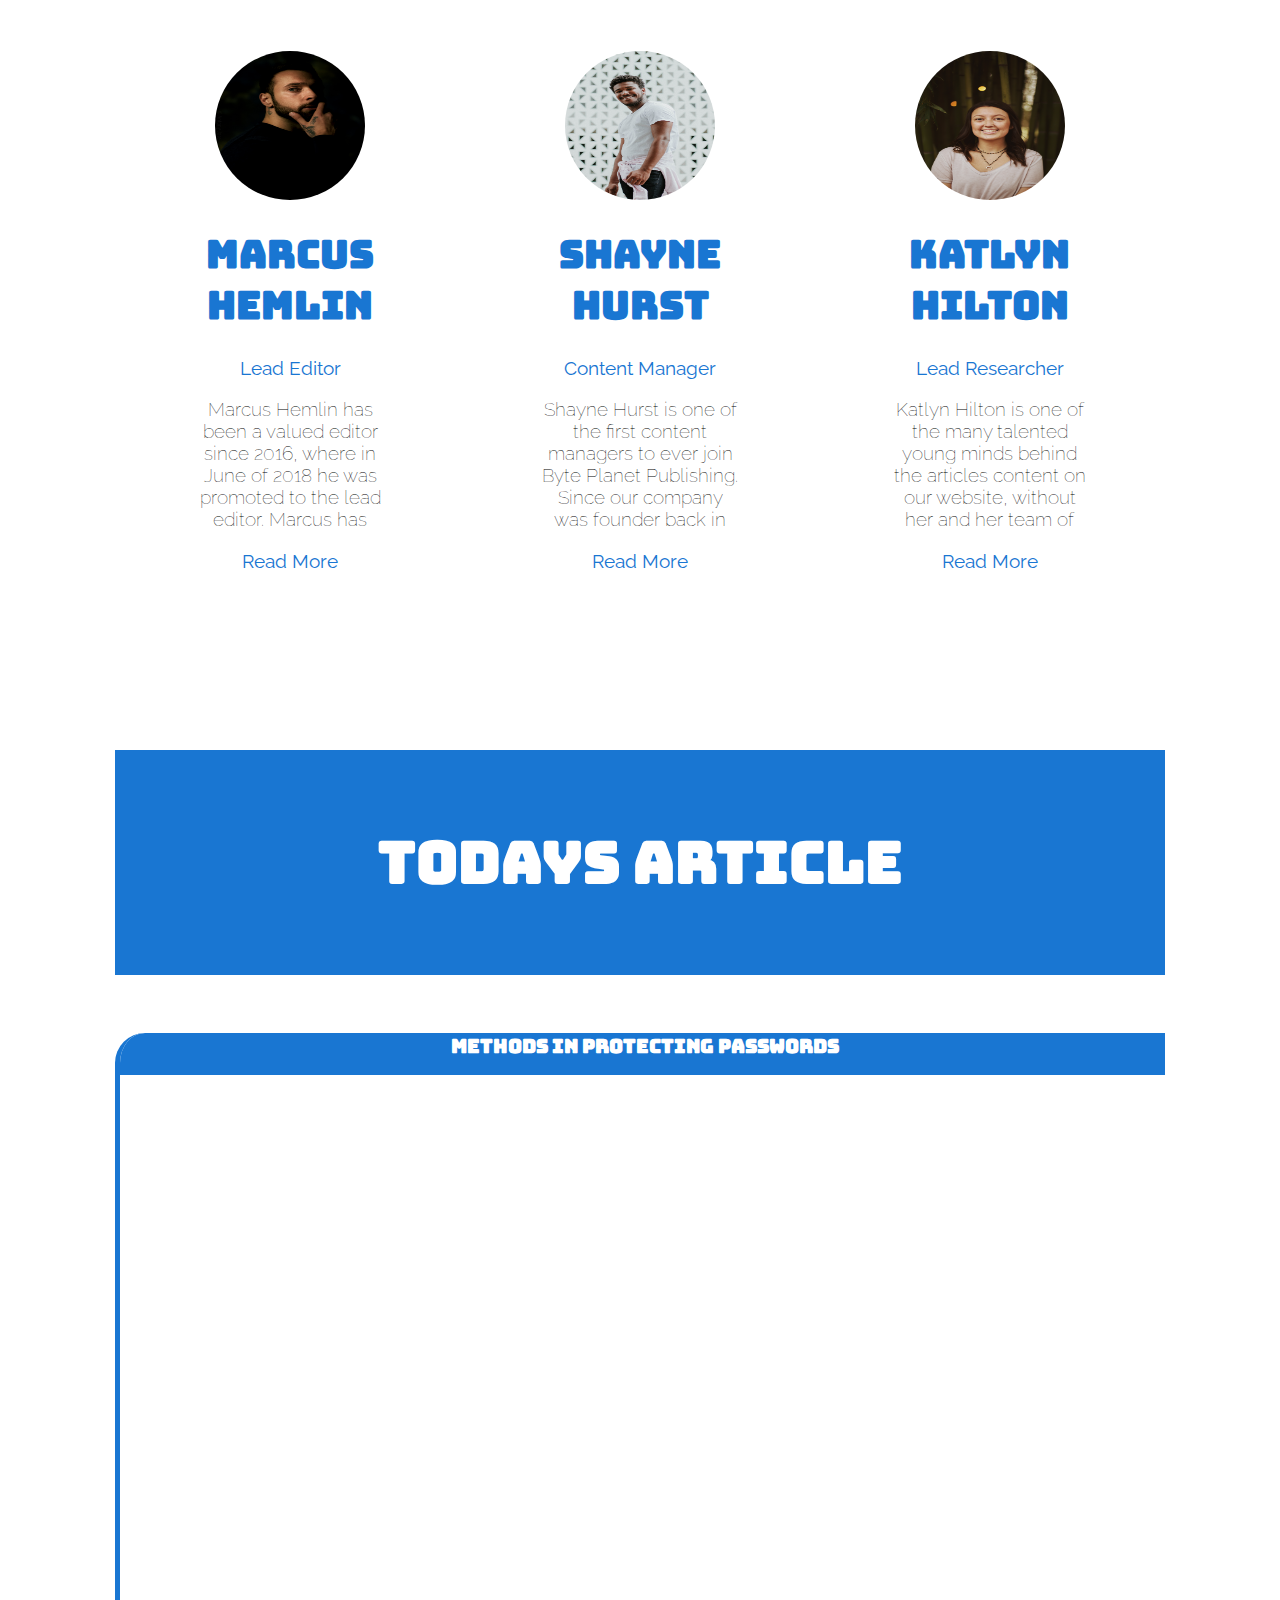
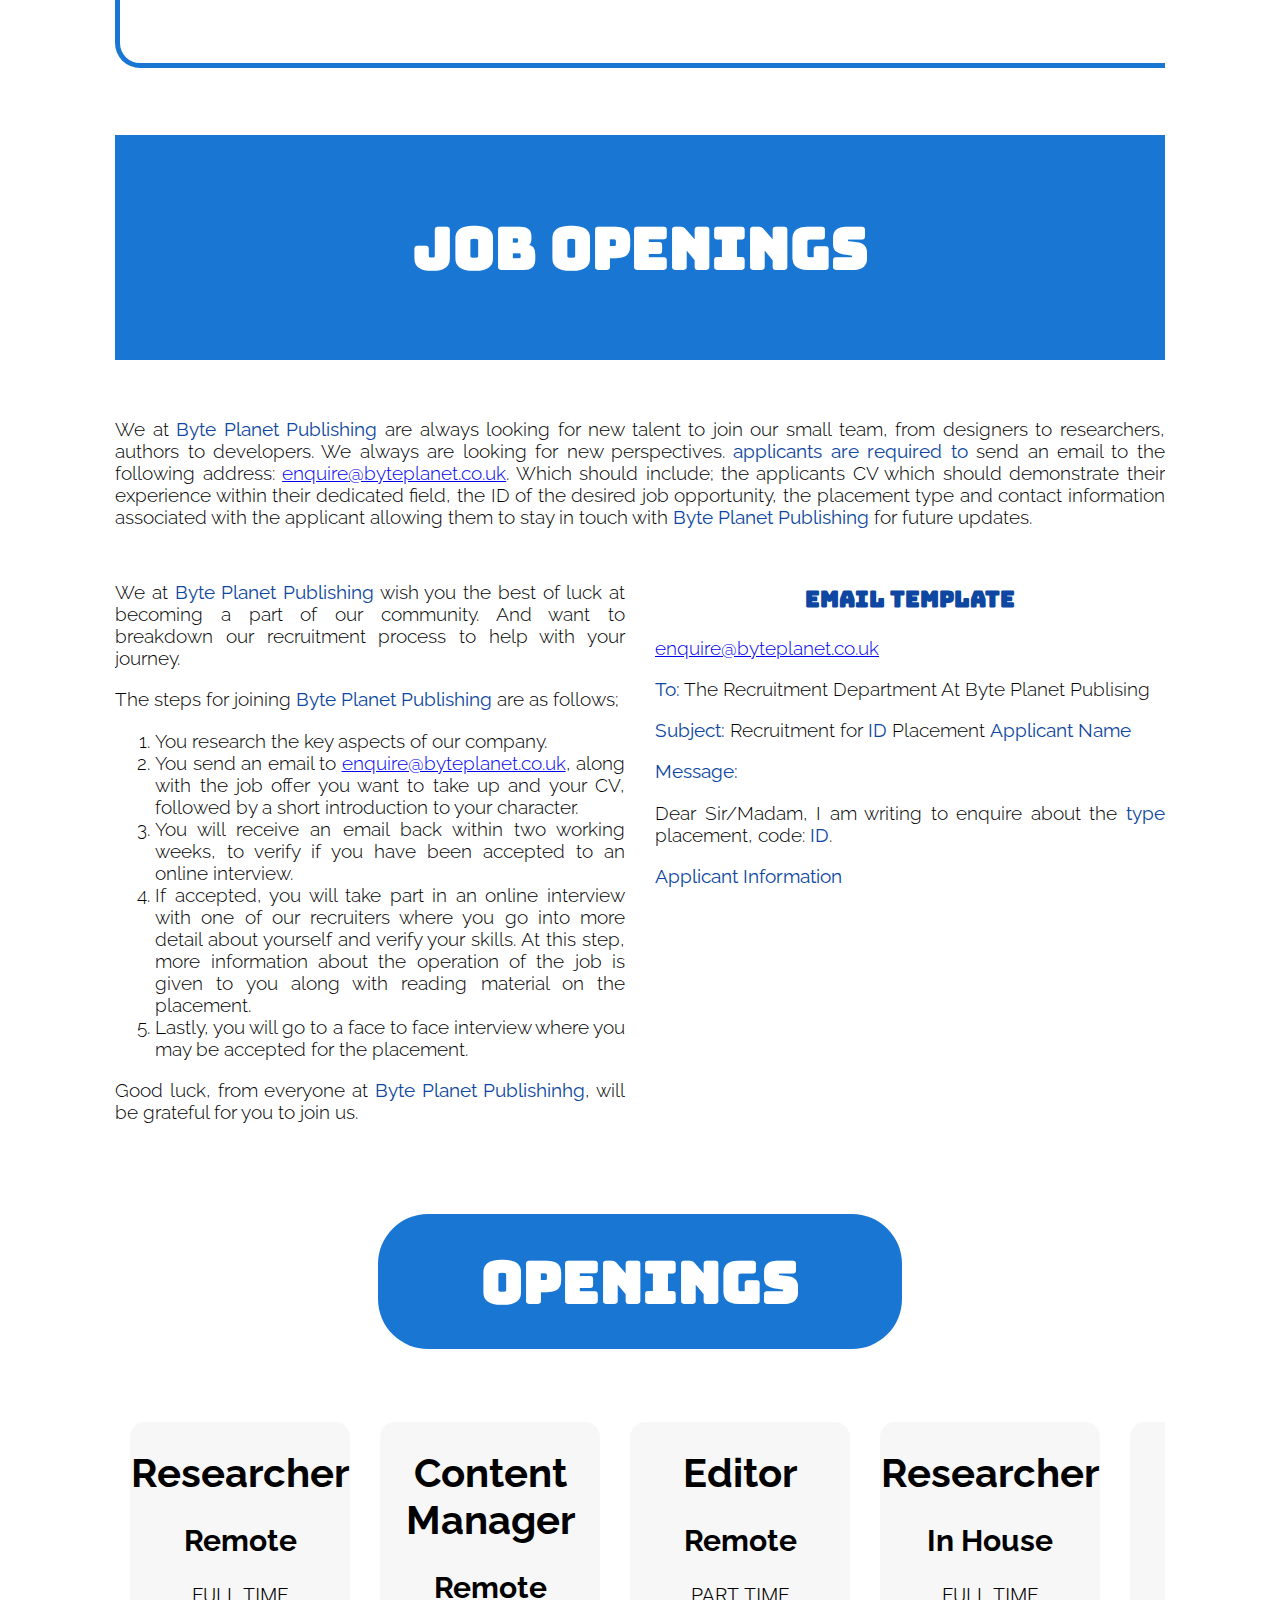
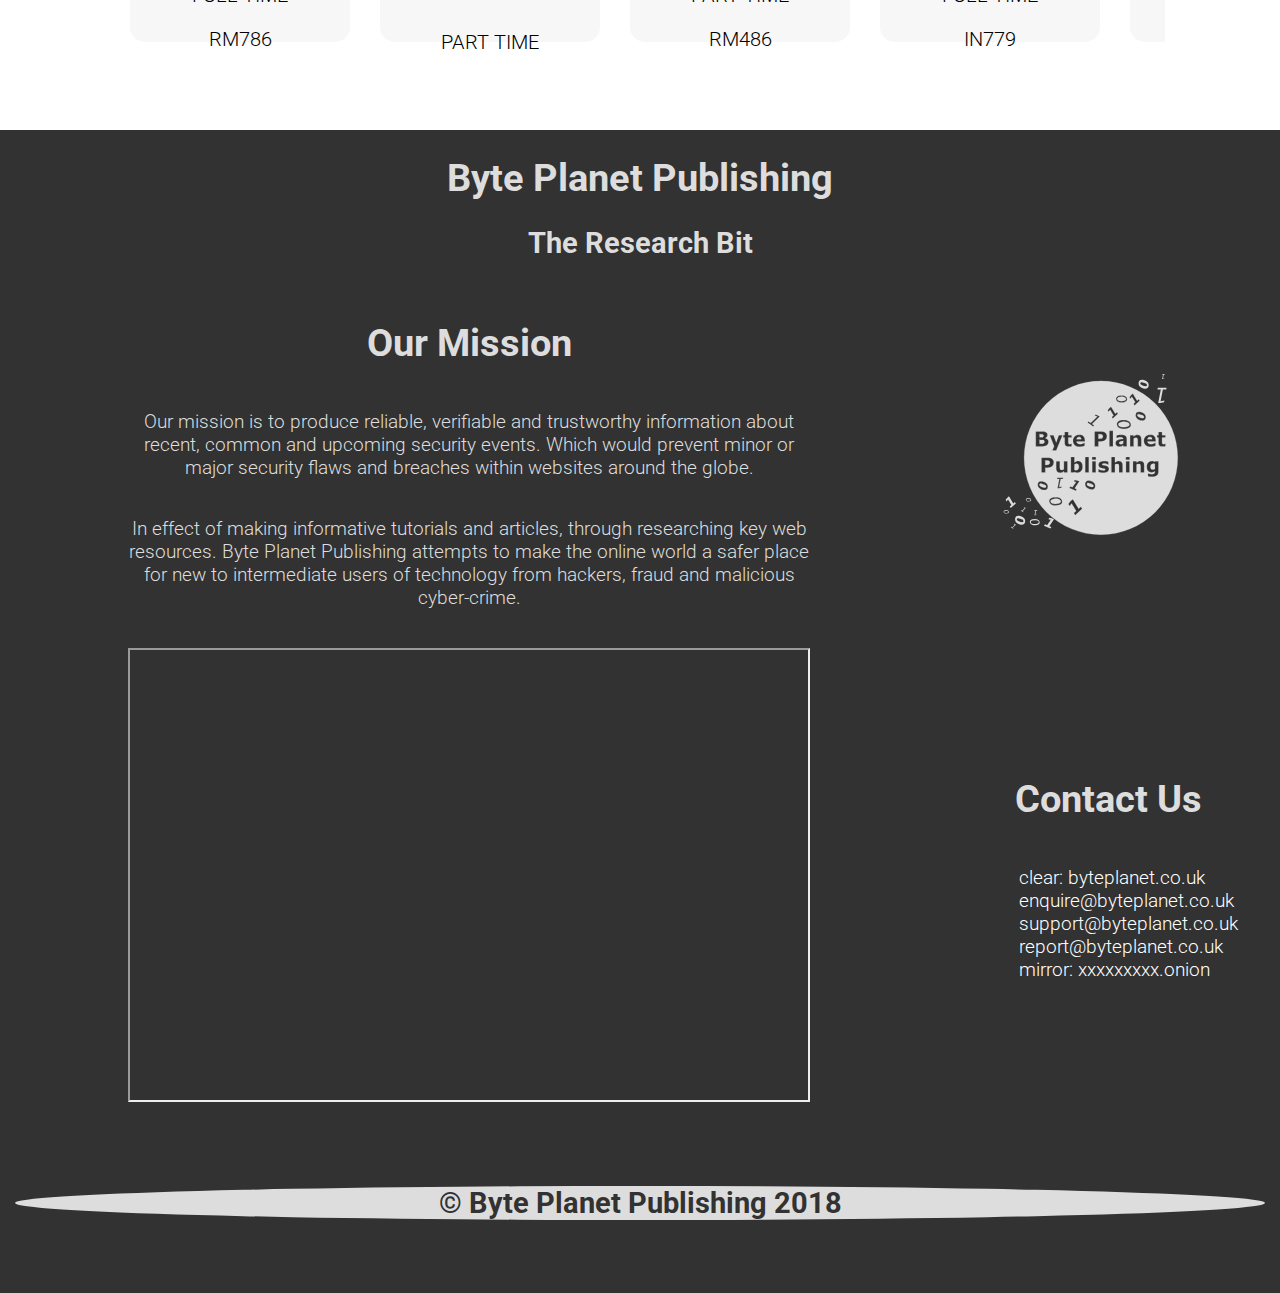
==== commit 755f8c57: "completion of tutorials page layout" ====
--- a/index.html
+++ b/index.html
@@ -131,7 +131,7 @@
         <li> <a href="#authors">Authors</a> </li>
         <li> <a href="#featured">Featured Article</a> </li>
         <li> <a href="#placements">Job Placements</a> </li>
-        <li> <a href="#legal">Terms of Service</a> </li>
+        <!-- <li> <a href="#legal">Terms of Service</a> </li> -->
         <li> <a href="#footer">More</a> </li>
 
       </ul>
@@ -248,7 +248,7 @@
 
             <!-- article content -->
             <section>
-              
+
             </section>
 
 
@@ -271,7 +271,24 @@
         <section class="flex11">
 
           <section>
-            Lorem ipsum dolor sit amet, consectetur adipisicing elit, sed do eiusmod tempor incididunt ut labore et dolore magna aliqua. Ut enim ad minim veniam, quis nostrud exercitation ullamco laboris nisi ut aliquip ex ea commodo consequat. Duis aute irure dolor in reprehenderit in voluptate velit esse cillum dolore eu fugiat nulla pariatur. Excepteur sint occaecat cupidatat non proident, sunt in culpa qui officia deserunt mollit anim id est laborum.
+
+            <p>
+              We at <b>Byte Planet Publishing</b> wish you the best of luck at becoming a part of our community. And want to breakdown our recruitment process to help with your journey.
+            </p>
+            <p>
+	             The steps for joining <b>Byte Planet Publishing</b> are as follows;
+            </p>
+            <ol>
+	            <li>You research the key aspects of our company.</li>
+	            <li>You send an email to <a href=”mailto:enquire@byteplanet.co.uk>enquire@byteplanet.co.uk</a>, along with the job offer you want to take up and your CV, followed by a short introduction to your character.</li>
+              <li>You will receive an email back within two working weeks, to verify if you have been accepted to an online interview.</li>
+              <li>If accepted, you will take part in an online interview with one of our recruiters where you go into more detail about yourself and verify your skills. At this step, more information about the operation of the job is given to you along with reading material on the placement.</li>
+              <li>Lastly, you will go to a face to face interview where you may be accepted for the placement.</li>
+            </ol>
+            <p>
+	            Good luck, from everyone at <b>Byte Planet Publishinhg</b>, will be grateful for you to join us.
+            </p>
+
           </section>
 
           <!-- email template -->
@@ -302,14 +319,63 @@
 
         </section>
 
-        <section class="marker" id="legal"></section>
+        <section class="openings">
+
+          <div class="xscrollbarwrapper">
+
+            <a class="card">
+              <h1>Researcher</h1>
+              <h2>Remote</h2>
+              <p>Full time</p>
+              <p>rm786</p>
+            </a>
+
+            <a class="card">
+              <h1>Content Manager</h1>
+              <h2>Remote</h2>
+              <p>Part time</p>
+              <p>rm663</p>
+            </a>
+
+            <a class="card">
+              <h1>Editor</h1>
+              <h2>Remote</h2>
+              <p>Part time</p>
+              <p>rm486</p>
+            </a>
+
+            <a class="card">
+              <h1>Researcher</h1>
+              <h2>In House</h2>
+              <p>Full time</p>
+              <p>in779</p>
+            </a>
+
+            <a class="card">
+              <h1>Editor</h1>
+              <h2>Remote</h2>
+              <p>Part time</p>
+              <p>rm286</p>
+            </a>
+
+            <a class="card">
+              <h1>Editor</h1>
+              <h2>In House</h2>
+              <p>Full time</p>
+              <p>in676</p>
+            </a>
+
+          </div>
+
+        </section>
+
+        <!-- <section class="marker" id="legal"></section>
         <section class="heading">
           <h1>Our Terms of Service</h1>
         </section>
 
         <section>
-          Lorem ipsum dolor sit amet, consectetur adipisicing elit, sed do eiusmod tempor incididunt ut labore et dolore magna aliqua. Ut enim ad minim veniam, quis nostrud exercitation ullamco laboris nisi ut aliquip ex ea commodo consequat. Duis aute irure dolor in reprehenderit in voluptate velit esse cillum dolore eu fugiat nulla pariatur. Excepteur sint occaecat cupidatat non proident, sunt in culpa qui officia deserunt mollit anim id est laborum.
-        </section>
+        </section> -->
 
       </main>
 
--- a/css/main.css
+++ b/css/main.css
@@ -35,7 +35,6 @@
   font-size: 1.5vw;
 }
 
-
 /* implying links to the user */
 a
 {
@@ -96,6 +95,7 @@
 *::-webkit-scrollbar
 {
       width: 10px;
+      height: 10px;
 }
 
 *::-webkit-scrollbar-track
@@ -105,17 +105,17 @@
 
 *::-webkit-scrollbar-thumb
 {
+  /* websites scrollbar design */
   background-color: #1976D2;
   border-radius: 10px;
 }
 
 *::-webkit-scrollbar-thumb:hover
 {
+  /* UX Design */
   border: 4px solid;
-  border-color: #0D47A1;
-}
-
-
+  border-color: rgba(0,0,255,0.1);
+}
 
 /****************************************/
 /*             Alt Versions             */
@@ -295,10 +295,12 @@
 
 nav > ul
 {
+  /* link font */
   font-family: 'Roboto', sans-serif;
-
+  /* remove styling element */
   list-style: none;
 
+  /* constrain to row */
   display: flex;
   flex-grow: 2;
   justify-content: space-around;
@@ -335,6 +337,7 @@
 
 nav.responsive .logo
 {
+  /* restriction of size */
   height: 10vh;
   width: 10vh;
   filter: brightness(200%);
@@ -354,6 +357,7 @@
   border-radius: 10px;
 }
 
+/* UX Desin */
 nav.responsive > ul li a.active,
 nav.responsive > ul li a:hover
 {
@@ -427,12 +431,22 @@
 
 .wrapper
 {
-  width: 100%;
+  /* respond to the size of the viewport */
+  width: 100%;
+
+  /* restrice the content into the wrapper */
+  overflow: hidden;
+
+  /* default size for new empty pages */
   min-height: 110vh;
   display: grid;
+
+  /* padding declaration */
   grid-template-columns: minmax(0, 6em) auto minmax(0, 6em);
+  /* content and top-bottom whitespace */
   grid-auto-rows: 3rem 1fr 3rem;
 
+  /* limit the content area */
   grid-template-areas:
     ".    .    ."
     ". content ."
@@ -441,8 +455,13 @@
 
 main
 {
+  /* include in .wrapper grid */
   grid-area: content;
 
+  /* limit to prevent x-axis scrolling elements */
+  /* needed because of x-axis grids made with flex, grid or normal css */
+  max-width: calc(100vw - 10px);
+  overflow-x: hidden;
 }
 
 /****************************************/
@@ -452,19 +471,24 @@
 /* main headings */
 section.heading
 {
+  /* primary colour highlight */
   background-color: #1976D2;
   color: #fff;
 
-  width: 100%;
-
+  /* fill wrapper width */
+  width: 100%;
+
+  /* emphasise text */
   text-align: center;
   user-select: none;
   font-family: 'Bungee', cursive;
   font-size: 1.5rem;
 
+  /* readability */
   height: 25vh;
   margin: 3rem 0;
 
+  /* text alignment, for responsiveness */
   display: flex;
   align-items: center;
   justify-content: center;
@@ -475,6 +499,7 @@
 /* sub headings */
 section.heading.sub
 {
+  /* reduce size based of parent heading */
   width: 50%;
   height: 15vh;
   margin-left: 25%;
@@ -714,6 +739,233 @@
 {
   color: white;
 }
+/****************************************/
+/*               Openings               */
+/****************************************/
+
+section.openings
+{
+  width: 100%;
+  height: 265px;
+
+  overflow: hidden;
+  overflow-x: auto;
+}
+
+/* x-axis scrollbar wrapper */
+section.openings div.xscrollbarwrapper
+{
+  display: block;
+
+  /* force the width of the element to fill with all the card items */
+  /* change when updating html using format */
+  width: calc(250px * 6);
+  /* format: calc(S * N) */
+  /* S = Box Size */
+  /* N = Number of Elements */
+
+  /* height of cards */
+  height: 250px;
+}
+
+/* x-axis scrollbar cards */
+section.openings a.card
+{
+  /* card box style */
+  background-color: rgba(200,200,200,0.15);
+  transition: .5s;
+
+  /* UX */
+  cursor: pointer;
+  user-select: none;
+
+  /* force elements on a single line */
+  float: left;
+
+  /* space elements from each other */
+  width: calc(250px - (2 * 15px));
+  height: calc(250px - (2 * 15px));
+  margin: 15px;
+
+  border-radius: 15px;
+
+  text-align: center;
+
+  /* due to fixed card element */
+  font-size: 20px;
+
+
+}
+
+section.openings a.card:hover
+{
+  background-color: #ddd;
+
+  transition: .5s;
+  width: calc(250px - (2 * 10px));
+  height: calc(250px - (2 * 10px));
+  margin: 10px;
+}
+
+section.openings a.card:active
+{
+  transition: .1s;
+  background-color: #1976D2;
+
+  width: calc(250px - (2 * 15px));
+  height: calc(250px - (2 * 15px));
+  margin: 15px;
+
+  border-radius: 50px;
+}
+
+section.openings a.card p
+{
+  text-transform: uppercase;
+  font-family: 'Roboto', sans-serif;
+}
+
+/* hide content on select */
+section.openings a.card:active > *
+{
+  visibility: hidden;
+}
+
+/****************************************/
+/*          Tutorials Videos            */
+/****************************************/
+
+section.videos
+{
+  /* declare border box */
+  width: 100%;
+  height: calc(150px + ( 2 * 15px ) + 10px );
+  /* constrain elements */
+  overflow-y: hidden;
+  overflow-x: auto;
+}
+
+section.videos ul
+{
+  /* create a single line to fit the video cards */
+  width: calc( 5 * (300px + ( 2 * 15px ) ) );
+  height: calc(150px + ( 2 * 15px ) + 10px );
+  /* include video cards on that single line */
+  float: left;
+}
+
+/* card */
+section.videos ul li
+{
+  /* restrict size and style of card */
+  list-style: none;
+  width: 300px;
+  height: 150px;
+
+  padding: 0;
+  margin: 15px;
+
+  position: relative;
+
+  float: left;
+}
+
+/* selector */
+section.videos ul li a
+{
+  display: block;
+  /* display above video */
+  /* but behind sub nav header */
+  z-index: 0;
+  height: 100%;
+  width: 100%;
+
+  contents: " ";
+
+  position: absolute;
+  top: 0;
+  left: 0;
+}
+
+/* video */
+section.videos ul li iframe
+{
+  /* display below loadVideo() container */
+  z-index: -1;
+  user-select: none;
+
+  height: 100%;
+  width: 100%;
+
+  position: absolute;
+  top: 0;
+  left: 0;
+
+  border: 0;
+  filter: opacity(50%);
+}
+
+section.videos ul li:hover iframe
+{
+  /* UX Design */
+  transition: .5s;
+  filter: opacity(100%);
+}
+
+/****************************************/
+/*           Tutorial Video             */
+/****************************************/
+
+/* border box layout */
+section.tutorial
+{
+  width: 100%;
+  height: 70vh;
+}
+
+section.tutorial section.video
+{
+  width: 70%;
+  height: 70vh;
+  margin-right: 15px;
+  background-color: black;
+  border-radius: 30px;
+
+  float: left;
+}
+
+section.tutorial section.video iframe
+{
+  /* 4.7063px from testing youtube iframe size when loaded */
+
+  margin: 15px;
+  margin-left: 25px;
+  width: calc(100% - (4.7063px + (3 * 15px) ) );
+  height: calc(70vh - (4.7063px + (2 * 15px) ) );
+  border: none;
+}
+
+/****************************************/
+/*          Tutorial Steps             */
+/****************************************/
+
+section.tutorial section.steps
+{
+  float: left;
+
+  width: calc(30% - 20px);
+  height: calc(70vh - 10px);
+  border-top: 5px solid;
+  border-bottom: 5px solid;
+  border-left: 5px solid;
+
+  overflow: hidden;
+  overflow-y: scroll;
+
+  color: #1976D2;
+  text-align: center;
+}
+
 /****************************************/
 /*               Article                */
 /****************************************/
@@ -1016,6 +1268,18 @@
     font-size: 2vw;
   }
 
+  section.tutorial section.video
+  {
+    width: 100%;
+  }
+
+  section.tutorial section.steps
+  {
+    width: 100%;
+    height: 30vh;
+    margin-top: 15px;
+  }
+
 }
 
 /* tablet version */
@@ -1064,6 +1328,18 @@
   section.terminology > span
   {
     display: none;
+  }
+
+  /* mobile tutorial video design */
+  section.tutorial section.video,
+  section.tutorial section.video iframe
+  {
+    width: 100%;
+    height: 40vh;
+    margin: 0;
+    padding: 0;
+    background-color: white;
+    border-radius: 0;
   }
 
 }
